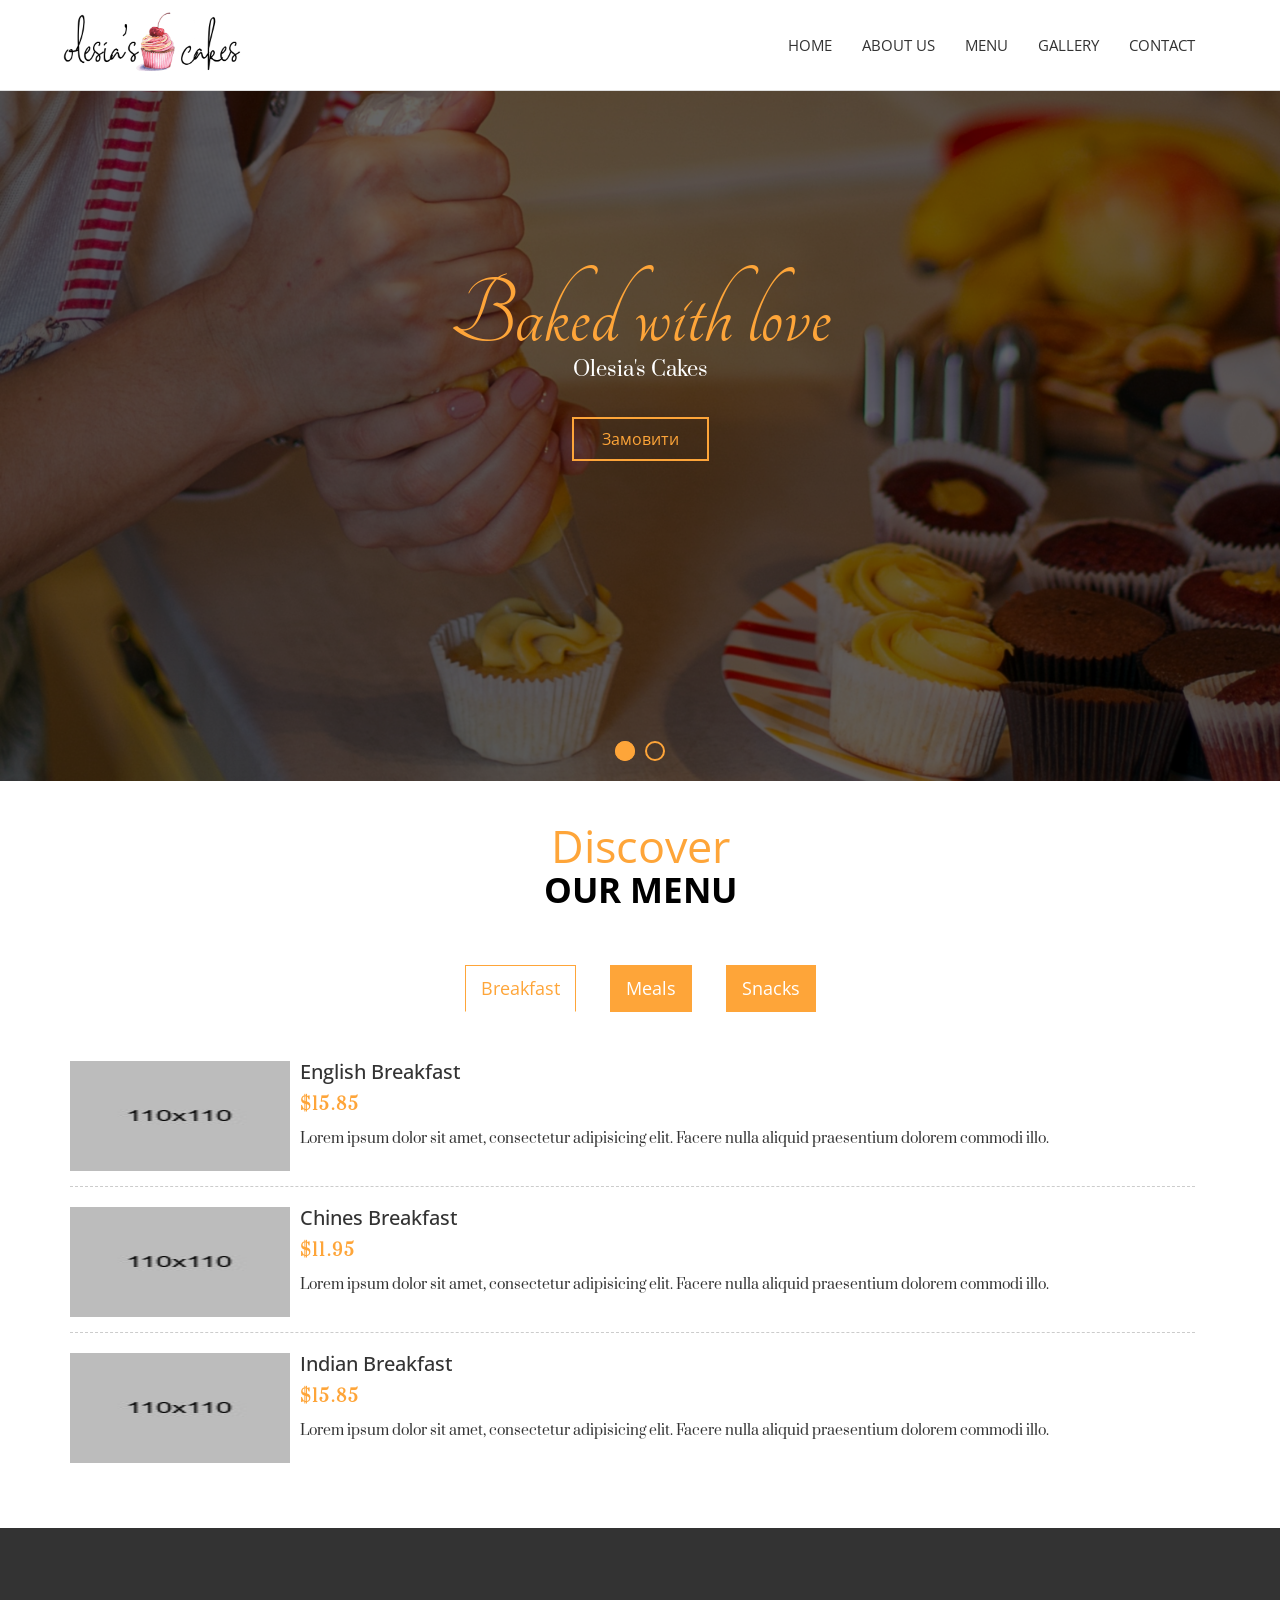
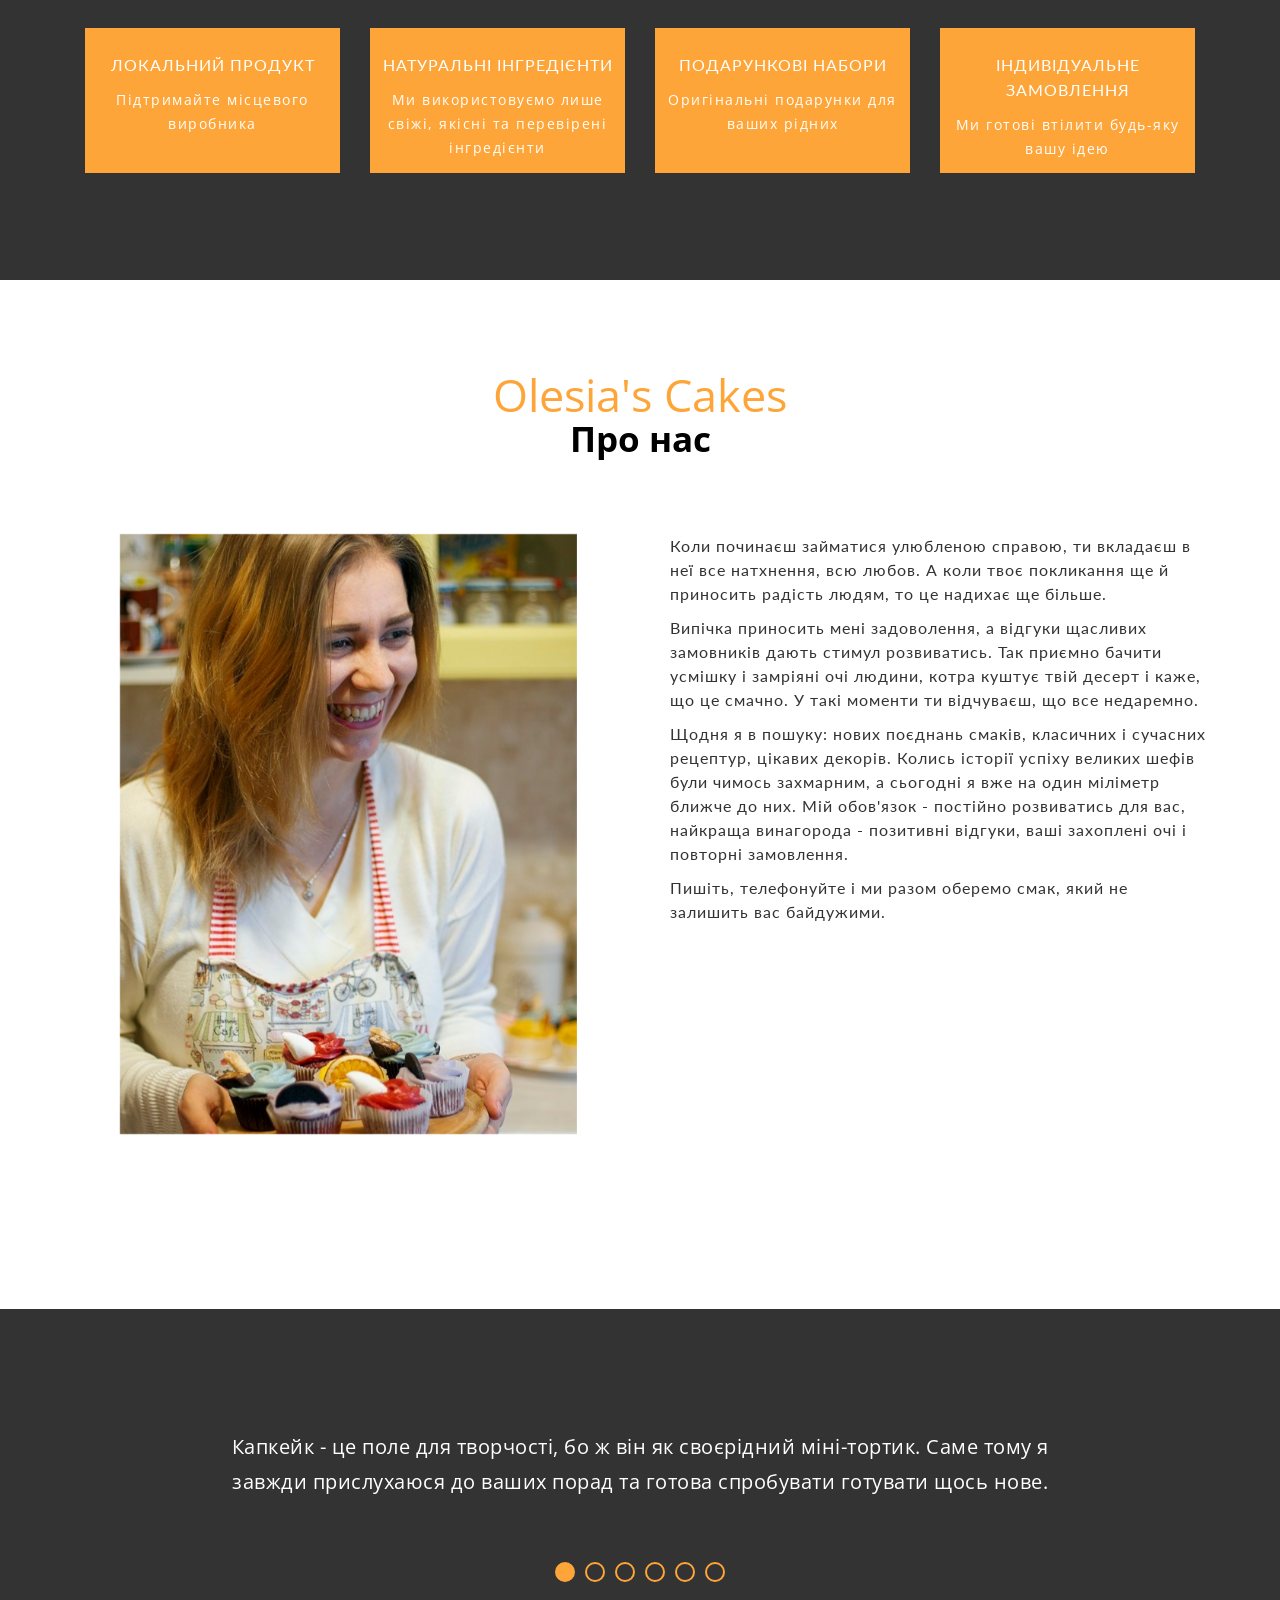
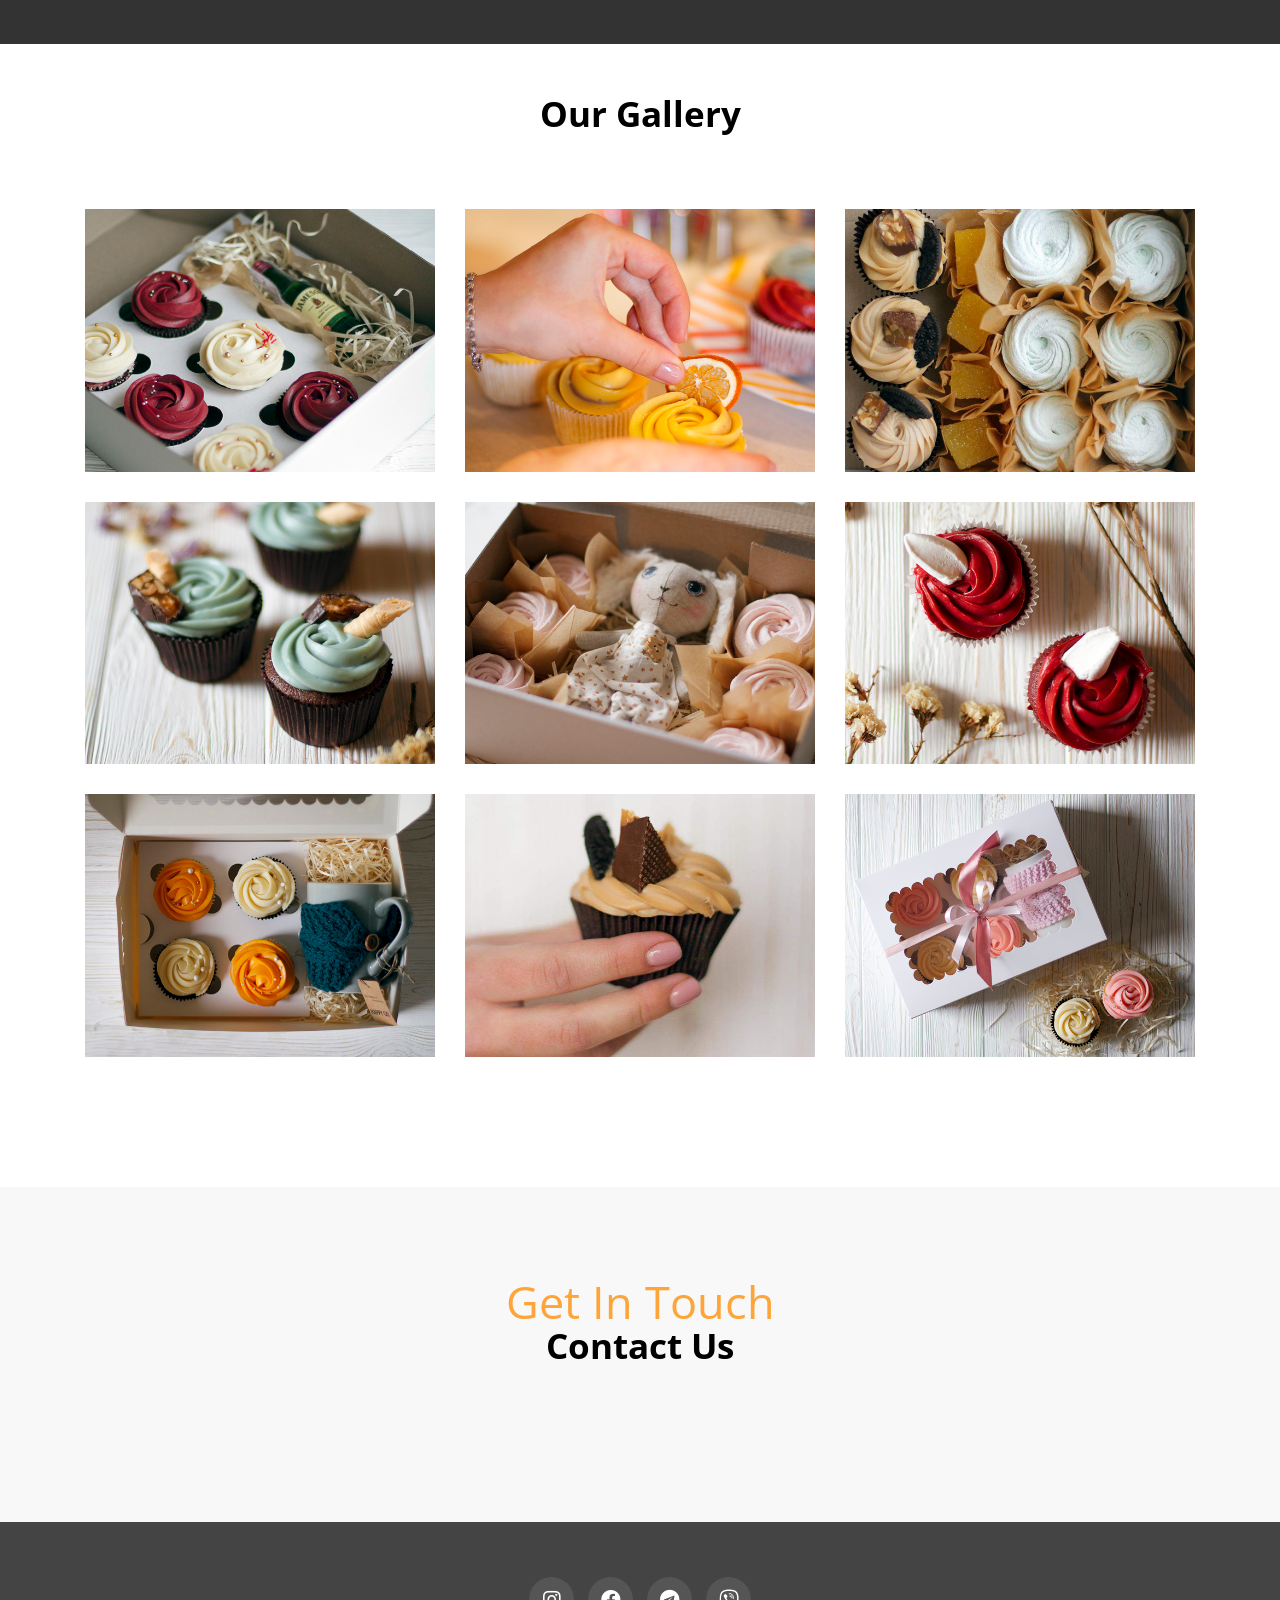
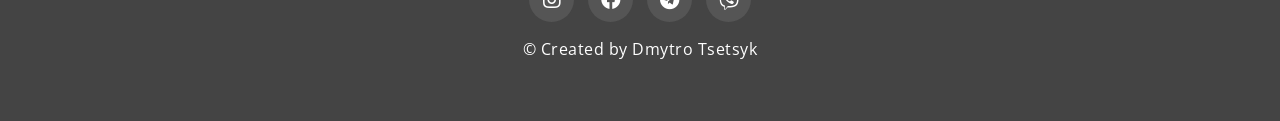
==== index.html @ 75a55e92 "Updated" ====
<!DOCTYPE html>
<html lang="en">
  <head>
    <meta charset="utf-8">
    <meta http-equiv="X-UA-Compatible" content="IE=edge">
    <meta name="viewport" content="width=device-width, initial-scale=1">    
    <title>Olesia's Cakes</title>

    <!-- Favicon -->
    <link rel="shortcut icon" href="assets/img/favicon.ico" type="image/x-icon">

    <link href="https://fonts.googleapis.com/css?family=Lobster" rel="stylesheet">
    <!-- Font awesome -->
    <link href="assets/css/font-awesome.css" rel="stylesheet">
    <!-- Bootstrap -->
    <link href="assets/css/bootstrap.css" rel="stylesheet">   
    <!-- Slick slider -->
    <link rel="stylesheet" type="text/css" href="assets/css/slick.css">    
    <!-- Date Picker -->
    <link rel="stylesheet" type="text/css" href="assets/css/bootstrap-datepicker.css">   
     <!-- Gallery Lightbox -->
    <link href="assets/css/magnific-popup.css" rel="stylesheet"> 
    <!-- Theme color -->
    <link id="switcher" href="assets/css/theme-color/orange-theme.css" rel="stylesheet">     

    <!-- Main style sheet -->
    <link href="style.css" rel="stylesheet">    

    <link rel="stylesheet" href="styles/animate.css">
   
    <!-- Google Fonts -->

    <!-- Prata for body  -->
    <link href='https://fonts.googleapis.com/css?family=Prata' rel='stylesheet' type='text/css'>
    <!-- Tangerine for small title -->
    <link href='https://fonts.googleapis.com/css?family=Tangerine' rel='stylesheet' type='text/css'>   
    <!-- Open Sans for title -->
    <link href='https://fonts.googleapis.com/css?family=Open+Sans' rel='stylesheet' type='text/css'>
    
    <link href="https://fonts.googleapis.com/css?family=Montserrat" rel="stylesheet">

    <link href="https://fonts.googleapis.com/css?family=Lato|Montserrat" rel="stylesheet">

    <link rel="stylesheet" href="https://use.fontawesome.com/releases/v5.5.0/css/all.css" integrity="sha384-B4dIYHKNBt8Bc12p+WXckhzcICo0wtJAoU8YZTY5qE0Id1GSseTk6S+L3BlXeVIU" crossorigin="anonymous">



    <!-- HTML5 shim and Respond.js for IE8 support of HTML5 elements and media queries -->
    <!-- WARNING: Respond.js doesn't work if you view the page via file:// -->
    <!--[if lt IE 9]>
      <script src="https://oss.maxcdn.com/html5shiv/3.7.2/html5shiv.min.js"></script>
      <script src="https://oss.maxcdn.com/respond/1.4.2/respond.min.js"></script>
    <![endif]-->

  </head>
  <body>

  <!--START SCROLL TOP BUTTON -->
    <a class="scrollToTop" href="#">
      <i class="fa fa-angle-up"></i>
    </a>
  <!-- END SCROLL TOP BUTTON -->

  <!-- Start header section -->
  <header id="mu-header">  
    <nav class="navbar navbar-default mu-main-navbar" role="navigation">  
      <div class="container">
        <div class="navbar-header">
          <!-- FOR MOBILE VIEW COLLAPSED BUTTON -->
          <button type="button" class="navbar-toggle collapsed" data-toggle="collapse" data-target="#navbar" aria-expanded="false" aria-controls="navbar">
            <span class="sr-only">Toggle navigation</span>
            <span class="icon-bar"></span>
            <span class="icon-bar"></span>
            <span class="icon-bar"></span>
          </button>

          <!-- LOGO -->       

           <!--  Text based logo  -->
          <a class="navbar-brand logo-block" href="index.html">
            <img class="main-site-logo" src="assets/img/logo2.png" alt="Logo img">
          </a> 

		      <!--  Image based logo  -->
          <!-- <a class="navbar-brand" href="index.html"><img src="assets/img/logo.png" alt="Logo img"></a>  -->
         

        </div>
        <div id="navbar" class="navbar-collapse collapse animation fast" data-av-animation="bounceInRight">
          <ul id="top-menu" class="nav navbar-nav navbar-right mu-main-nav">
            <li><a href="index.html">HOME</a></li>
            <li><a href="#mu-about-us">ABOUT US</a></li>                       
            <li><a href="#mu-restaurant-menu">MENU</a></li>                       
            <li><a href="#mu-gallery">GALLERY</a></li>
            <li><a href="#mu-contact">CONTACT</a></li> 
          </ul>                            
        </div><!--/.nav-collapse -->       
      </div>          
    </nav> 
  </header>
  <!-- End header section -->
 

  <!-- Start slider  -->
  <section id="mu-slider">
    <div class="mu-slider-area"> 

      <!-- Top slider -->
      <div class="mu-top-slider">

        <!-- Top slider single slide -->
        <div class="mu-top-slider-single">
          <img src="assets/img/slider/1.jpg" alt="img">
          <!-- Top slider content -->
          <div class="mu-top-slider-content">
            <span class="mu-slider-small-title">Baked with love</span>
            <p>Olesia's Cakes</p>           
            <a href="#mu-reservation" class="mu-readmore-btn mu-reservation-btn">Замовити</a>
          </div>
          <!-- / Top slider content -->
        </div>
        <!-- / Top slider single slide -->    

         <!-- Top slider single slide -->
        <div class="mu-top-slider-single">
          <img src="assets/img/slider/1.jpg" alt="img">
          <!-- Top slider content -->
          <div class="mu-top-slider-content">
            <span class="mu-slider-small-title slider-long-title eng-title">Ваші улюблені солодощі</span>
            <h2 class="mu-slider-title"></h2>
            <p>Olesia's Cakes</p>           
           <a href="#mu-reservation" class="mu-readmore-btn mu-reservation-btn">Замовити</a>
          </div>
          <!-- / Top slider content -->
        </div>
      </div>
    </div>
  </section>
  <!-- End slider  -->

 <!-- Start Restaurant Menu -->
 <section id="mu-restaurant-menu">
  <div class="container">
    <div class="row">
      <div class="col-md-12">
        <div class="mu-restaurant-menu-area">

          <div class="mu-title animation" data-av-animation="bounceInRight">
            <span class="mu-subtitle">Discover</span>
            <h2>OUR MENU</h2>
          </div>
          
          <div class="mu-restaurant-menu-content animation" data-av-animation="bounceInLeft">
            <ul class="nav nav-tabs mu-restaurant-menu">
              <li class="active"><a href="#breakfast" data-toggle="tab">Breakfast</a></li>
              <li><a href="#meals" data-toggle="tab">Meals</a></li>
              <li><a href="#snacks" data-toggle="tab">Snacks</a></li>
            </ul>

            <!-- Tab panes -->
            <div class="tab-content">
              <div class="tab-pane fade in active" id="breakfast">
                <div class="mu-tab-content-area">
                  <div class="row">

                    <div class="col-md-12 col-xs-12">
                      <div class="mu-tab-content-left">
                        <ul class="mu-menu-item-nav">
                          <li>
                            <div class="media">
                              <div class="media-left">
                                <a href="#">
                                  <img class="media-object" src="assets/img/menu/item-1.jpg" alt="img">
                                </a>
                              </div>
                              <div class="media-body">
                                <h4 class="media-heading"><a href="#">English Breakfast</a></h4>
                                <span class="mu-menu-price">$15.85</span>
                                <p>Lorem ipsum dolor sit amet, consectetur adipisicing elit. Facere nulla aliquid praesentium dolorem commodi illo.</p>
                              </div>
                            </div>
                          </li>
                           <li>
                            <div class="media">
                              <div class="media-left">
                                <a href="#">
                                  <img class="media-object" src="assets/img/menu/item-2.jpg" alt="img">
                                </a>
                              </div>
                              <div class="media-body">
                                <h4 class="media-heading"><a href="#">Chines Breakfast</a></h4>
                                <span class="mu-menu-price">$11.95</span>
                                <p>Lorem ipsum dolor sit amet, consectetur adipisicing elit. Facere nulla aliquid praesentium dolorem commodi illo.</p>
                              </div>
                            </div>
                          </li>
                           <li>
                            <div class="media">
                              <div class="media-left">
                                <a href="#">
                                  <img class="media-object" src="assets/img/menu/item-1.jpg" alt="img">
                                </a>
                              </div>
                              <div class="media-body">
                                <h4 class="media-heading"><a href="#">Indian Breakfast</a></h4>
                                <span class="mu-menu-price">$15.85</span>
                                <p>Lorem ipsum dolor sit amet, consectetur adipisicing elit. Facere nulla aliquid praesentium dolorem commodi illo.</p>
                              </div>
                            </div>
                          </li>
                        </ul>   
                      </div>
                    </div>
                 </div>
               </div>
              </div>

              <div class="tab-pane fade" id="meals">
                <div class="mu-tab-content-area">
                  <div class="row">

                    <div class="col-md-12 col-xs-12">
                      <div class="mu-tab-content-left">
                        <ul class="mu-menu-item-nav">
                          <li>
                            <div class="media">
                              <div class="media-left">
                                <a href="#">
                                  <img class="media-object" src="assets/img/menu/item-3.jpg" alt="img">
                                </a>
                              </div>
                              <div class="media-body">
                                <h4 class="media-heading"><a href="#">English Breakfast</a></h4>
                                <span class="mu-menu-price">$15.85</span>
                                <p>Lorem ipsum dolor sit amet, consectetur adipisicing elit. Facere nulla aliquid praesentium dolorem commodi illo.</p>
                              </div>
                            </div>
                          </li>
                           <li>
                            <div class="media">
                              <div class="media-left">
                                <a href="#">
                                  <img class="media-object" src="assets/img/menu/item-4.jpg" alt="img">
                                </a>
                              </div>
                              <div class="media-body">
                                <h4 class="media-heading"><a href="#">Chines Breakfast</a></h4>
                                <span class="mu-menu-price">$11.95</span>
                                <p>Lorem ipsum dolor sit amet, consectetur adipisicing elit. Facere nulla aliquid praesentium dolorem commodi illo.</p>
                              </div>
                            </div>
                          </li>
                           <li>
                            <div class="media">
                              <div class="media-left">
                                <a href="#">
                                  <img class="media-object" src="assets/img/menu/item-3.jpg" alt="img">
                                </a>
                              </div>
                              <div class="media-body">
                                <h4 class="media-heading"><a href="#">Indian Breakfast</a></h4>
                                <span class="mu-menu-price">$15.85</span>
                                <p>Lorem ipsum dolor sit amet, consectetur adipisicing elit. Facere nulla aliquid praesentium dolorem commodi illo.</p>
                              </div>
                            </div>
                          </li>
                        </ul>   
                      </div>
                    </div>
                 </div>
               </div>
              </div>

              <div class="tab-pane fade" id="snacks">
                <div class="mu-tab-content-area">
                  <div class="row">

                    <div class="col-md-12 col-xs-12">
                      <div class="mu-tab-content-left">
                        <ul class="mu-menu-item-nav">
                          <li>
                            <div class="media">
                              <div class="media-left">
                                <a href="#">
                                  <img class="media-object" src="assets/img/menu/item-5.jpg" alt="img">
                                </a>
                              </div>
                              <div class="media-body">
                                <h4 class="media-heading"><a href="#">English Breakfast</a></h4>
                                <span class="mu-menu-price">$15.85</span>
                                <p>Lorem ipsum dolor sit amet, consectetur adipisicing elit. Facere nulla aliquid praesentium dolorem commodi illo.</p>
                              </div>
                            </div>
                          </li>
                           <li>
                            <div class="media">
                              <div class="media-left">
                                <a href="#">
                                  <img class="media-object" src="assets/img/menu/item-6.jpg" alt="img">
                                </a>
                              </div>
                              <div class="media-body">
                                <h4 class="media-heading"><a href="#">Chines Breakfast</a></h4>
                                <span class="mu-menu-price">$11.95</span>
                                <p>Lorem ipsum dolor sit amet, consectetur adipisicing elit. Facere nulla aliquid praesentium dolorem commodi illo.</p>
                              </div>
                            </div>
                          </li>
                           <li>
                            <div class="media">
                              <div class="media-left">
                                <a href="#">
                                  <img class="media-object" src="assets/img/menu/item-5.jpg" alt="img">
                                </a>
                              </div>
                              <div class="media-body">
                                <h4 class="media-heading"><a href="#">Indian Breakfast</a></h4>
                                <span class="mu-menu-price">$15.85</span>
                                <p>Lorem ipsum dolor sit amet, consectetur adipisicing elit. Facere nulla aliquid praesentium dolorem commodi illo.</p>
                              </div>
                            </div>
                          </li>
                        </ul>   
                      </div>
                    </div>
                 </div>
               </div>
              </div>
                 </div>
               </div>
              </div>
            </div>
          </div>
        </div>
      </div>
    </div>
  </div>
</section>
<!-- End Restaurant Menu -->

  <section id="mu-counter">
    <div class="mu-counter-overlay">
      <div class="container">
        <div class="row">
          <div class="col-md-12">
            <div class="mu-counter-area animation fast " data-av-animation="bounceInUp">
              <ul class="mu-counter-nav">
                <li class="col-md-3 col-sm-3 col-xs-12">
                  <div class="mu-single-counter">
                    <span>Локальний продукт</span>
                    <p>Підтримайте місцевого виробника
                    </p>
                  </div>
                </li>

                <li class="col-md-3 col-sm-3 col-xs-12">
                  <div class="mu-single-counter">
                    <span>Натуральні інгредієнти</span>
                    <p>Ми використовуємо лише свіжі, якісні та перевірені інгредієнти
                    </p>
                  </div>
                </li>

                 <li class="col-md-3 col-sm-3 col-xs-12">
                  <div class="mu-single-counter">
                    <span>Подарункові набори</span>
                    <p>Оригінальні подарунки для ваших рідних
                    </p>
                  </div>
                </li>

                 <li class="col-md-3 col-sm-3 col-xs-12">
                  <div class="mu-single-counter">
                    <span>Індивідуальне замовлення</span>
                    <p>Ми готові втілити будь-яку вашу ідею</p>
                  </div>
                </li>

              </ul>

            </div>
          </div>
        </div>
      </div>
    </div>
  </section>

  <!-- Start About us -->
  <section id="mu-about-us">
    <div class="container">
      <div class="row">
        <div class="col-md-12">
          <div class="mu-about-us-area">

            <div class="mu-title animation fast" data-av-animation="bounceInDown">
              <span class="mu-subtitle">Olesia's Cakes</span>
              <h2>Про нас</h2>
            </div>

            <div class="row">
              <div class="col-md-6">
               <div class="mu-about-us-left animation fast" data-av-animation="bounceInUp">     
                <img src="assets/img/about-us.jpg" class="about-us-img" alt="img">           
                </div>
              </div>
              <div class="col-md-6">
                 <div class="mu-about-us-right about-me animation" data-av-animation="bounceInrRight">
                 <p>Коли починаєш займатися улюбленою справою, ти вкладаєш в неї все натхнення, всю любов. А коли твоє покликання ще й приносить радість людям, то це надихає ще більше.  
                  </p>  
                  <p>
                      Випічка приносить мені задоволення, а відгуки щасливих замовників дають стимул розвиватись. Так приємно бачити усмішку і замріяні очі людини, котра куштує твій десерт і каже, що це смачно. У такі моменти ти відчуваєш, що все недаремно.  
                    </p>   
                  <p>Щодня я в пошуку: нових поєднань смаків, класичних і сучасних рецептур, цікавих декорів. Колись історії успіху великих шефів були чимось захмарним, а сьогодні я вже на один міліметр ближче до них. 
                      Мій обов'язок - постійно розвиватись для вас, найкраща винагорода - позитивні відгуки, ваші захоплені очі і повторні замовлення. 
                  </p>   
                  <p>
                      Пишіть, телефонуйте і ми разом оберемо смак, який не залишить вас байдужими. 
                    </p>                          
                </div>
              </div>
            </div>
          </div>
        </div>
      </div>
    </div>
  </section>
  <!-- End About us -->

  <!-- Start Counter Section -->

  <!-- End Counter Section --> 

 

  <section id="mu-client-testimonial">
    <div class="mu-overlay">
      <div class="container animation" data-av-animation="bounceInRight">
        <div class="row">
          <div class="col-md-12">
            <div class="mu-client-testimonial-area">

              <div class="mu-title">
              </div>

              <!-- testimonial content -->
              <div class="mu-testimonial-content">
                <!-- testimonial slider -->
                <ul class="mu-testimonial-slider">
                  <li>
                    <div class="mu-testimonial-single">                   
                      <div class="mu-testimonial-info">
                        <p>Капкейк - це поле для творчості, бо ж він як своєрідний міні-тортик. Саме тому я завжди прислухаюся до ваших порад та готова спробувати готувати щось нове. </p>
                      </div>
                    </div>
                  </li>
                   <li>
                    <div class="mu-testimonial-single">                   
                      <div class="mu-testimonial-info">
                        <p>Тісто - це основа. Ванільне, шоколадне, з кислинкою, морквяне або ж те, яке запропонуєте ви. Варіацій смаку, текстури, аромату тут безліч.
                        </p>
                      </div>
                    </div>
                  </li>
                   <li>
                    <div class="mu-testimonial-single">                   
                      <div class="mu-testimonial-info">
                        <p>Не розумієтеся на ганашах, курдах чи просто не можете обрати свій смак серед кондитерського різноманіття? Ніколи не втомлюся розповідати про нотки кожного смаку, щоб дібрати саме те, що ви хочете. 
                        </p>
                      </div>
                    </div>
                  </li>
                  <li>
                    <div class="mu-testimonial-single">                   
                      <div class="mu-testimonial-info">
                        <p>Ідеальним завершенням кексу я обрала вершковий крем, який можна доповнити цитрусовим, шоколадним, ягідним смаками. Вибір за вами, а я завжди готова дати пораду. </p>
                      </div>
                    </div>
                  </li>
                  <li>
                    <div class="mu-testimonial-single">                   
                      <div class="mu-testimonial-info">
                        <p>Зефір - мої найулюбленіші солодощі ще з дитинства. Коли ж спробувала домашній, то моя любов прокинулась по-новому=) </p>
                      </div>
                    </div>
                  </li>
                  <li>
                      <div class="mu-testimonial-single">                   
                        <div class="mu-testimonial-info">
                          <p>Повітряна ніжність і яскравий фруктовий чи ягідний смак - результат моїх довгих змагань з рецептурою та кулінарними техніками. Але варто було трішки відшліфувати свої вміння - і твій зефірний світ перевертається з ніг на голову.  
                            </p>
                        </div>
                      </div>
                    </li>
                </ul>
              </div>
            </div>
          </div>
        </div>
      </div>
    </div>
  </section>

  <!-- Start Gallery -->
  <section id="mu-gallery">
    <div class="container">
      <div class="row">
        <div class="col-md-12">
          <div class="mu-gallery-area">

            <div class="mu-title animation fast" data-av-animation="bounceInDown" >
               <!-- <span class="mu-subtitle">Discover</span>-->
              <h2>Our Gallery</h2>
            </div>

            <div class="mu-gallery-content animation fast" data-av-animation="bounceInUp">
            
              <!-- Start gallery image -->
              <div class="mu-gallery-body">
                <!-- start single gallery image -->
                <div class="mu-single-gallery col-md-4">
                    <div class="mu-single-gallery-item">
	                    <figure class="mu-single-gallery-img">
	                      <a class="mu-imglink" href="assets/img/gallery/1.jpg">
                          <img alt="img" src="assets/img/gallery/1.jpg">
                           <div class="mu-single-gallery-info">
                              <img class="mu-view-btn" src="assets/img/plus.png" alt="plus icon img">
                          </div> 
                        </a>
	                    </figure>            
                  	</div>
                </div>
                <!-- End single gallery image -->

                <!-- start single gallery image -->
                <div class="mu-single-gallery col-md-4">
                  	 <div class="mu-single-gallery-item">
                        <figure class="mu-single-gallery-img">
                          <a class="mu-imglink" href="assets/img/gallery/2.jpg">
                            <img alt="img" src="assets/img/gallery/2.jpg">
                             <div class="mu-single-gallery-info">
                                <img class="mu-view-btn" src="assets/img/plus.png" alt="plus icon img">
                            </div> 
                          </a>
                        </figure>            
                    </div>
                </div>               
                <!-- End single gallery image -->

                <!-- start single gallery image -->
                <div class="mu-single-gallery col-md-4">                  
                  	 <div class="mu-single-gallery-item">
                      <figure class="mu-single-gallery-img">
                        <a class="mu-imglink" href="assets/img/gallery/3.jpg">
                          <img alt="img" src="assets/img/gallery/3.jpg">
                           <div class="mu-single-gallery-info">
                              <img class="mu-view-btn" src="assets/img/plus.png" alt="plus icon img">
                          </div> 
                        </a>
                      </figure>            
                    </div>
                </div>               
                <!-- End single gallery image -->

                <!-- start single gallery image -->
                <div class="mu-single-gallery col-md-4">                  
                  	<div class="mu-single-gallery-item">
                      <figure class="mu-single-gallery-img">
                        <a class="mu-imglink" href="assets/img/gallery/4.jpg">
                          <img alt="img" src="assets/img/gallery/4.jpg">
                           <div class="mu-single-gallery-info">
                              <img class="mu-view-btn" src="assets/img/plus.png" alt="plus icon img">
                          </div> 
                        </a>
                      </figure>            
                    </div>
                </div>
                <!-- End single gallery image -->

                <!-- start single gallery image -->
                <div class="mu-single-gallery col-md-4">                  
                  	<div class="mu-single-gallery-item">
                      <figure class="mu-single-gallery-img">
                        <a class="mu-imglink" href="assets/img/gallery/5.jpg">
                          <img alt="img" src="assets/img/gallery/5.jpg">
                           <div class="mu-single-gallery-info">
                              <img class="mu-view-btn" src="assets/img/plus.png" alt="plus icon img">
                          </div> 
                        </a>
                      </figure>            
                    </div>
                </div>               
                <!-- End single gallery image -->  

                <!-- start single gallery image -->
                <div class="mu-single-gallery col-md-4">                  
                   <div class="mu-single-gallery-item">
                      <figure class="mu-single-gallery-img">
                        <a class="mu-imglink" href="assets/img/gallery/6.jpg">
                          <img alt="img" src="assets/img/gallery/6.jpg">
                           <div class="mu-single-gallery-info">
                              <img class="mu-view-btn" src="assets/img/plus.png" alt="plus icon img">
                          </div> 
                        </a>
                      </figure>            
                    </div>
                </div>
                <!-- End single gallery image -->

                <!-- start single gallery image -->
                <div class="mu-single-gallery col-md-4">                  
                  	<div class="mu-single-gallery-item">
                      <figure class="mu-single-gallery-img">
                        <a class="mu-imglink" href="assets/img/gallery/7.jpg">
                          <img alt="img" src="assets/img/gallery/7.jpg">
                           <div class="mu-single-gallery-info">
                              <img class="mu-view-btn" src="assets/img/plus.png" alt="plus icon img">
                          </div> 
                        </a>
                      </figure>            
                    </div>
                </div>               
                <!-- End single gallery image -->

                <!-- start single gallery image -->
                <div class="mu-single-gallery col-md-4">                  
                  	<div class="mu-single-gallery-item">
                      <figure class="mu-single-gallery-img">
                        <a class="mu-imglink" href="assets/img/gallery/8.jpg">
                          <img alt="img" src="assets/img/gallery/8.jpg">
                           <div class="mu-single-gallery-info">
                              <img class="mu-view-btn" src="assets/img/plus.png" alt="plus icon img">
                          </div> 
                        </a>
                      </figure>            
                    </div>
                </div>               
                <!-- End single gallery image -->

                <!-- start single gallery image -->
                <div class="mu-single-gallery col-md-4">                  
                  	<div class="mu-single-gallery-item">
                      <figure class="mu-single-gallery-img">
                        <a class="mu-imglink" href="assets/img/gallery/9.jpg">
                          <img alt="img" src="assets/img/gallery/9.jpg">
                           <div class="mu-single-gallery-info">
                              <img class="mu-view-btn" src="assets/img/plus.png" alt="plus icon img">
                          </div> 
                        </a>
                      </figure>            
                    </div>
                </div>
                <!-- End single gallery image -->  

              </div>
            </div>
          </div>
        </div>
      </div>
    </div>
  </section>
  <!-- End Gallery -->

  <!-- Start Contact section -->
  <section id="mu-contact">
    <div class="container">
      <div class="row">
        <div class="col-md-12">
          <div class="mu-contact-area">

            <div class="mu-title">
              <span class="mu-subtitle">Get In Touch</span>
              <h2>Contact Us</h2>
            </div>
            <div class="mu-contact-content">
              <div class="row">
                <div class="col-md-12 google-form-posotion">
                    <!--<iframe src="https://docs.google.com/forms/d/e/1FAIpQLScABPguigMB5M0cMMc1dshwMNFMUHDfj2UheD6kxQrpqVY7wA/viewform?embedded=true" width="640" height="470" frameborder="0" marginheight="0" marginwidth="0">Завантаження...</iframe> -->
              </div>
            </div>
          </div>
        </div>
      </div>
    </div>
  </section>
  <!-- End Contact section -->

  <!-- Start Map section -->
  <!-- <section id="mu-map">
    <iframe src="" width="100%" height="100%" frameborder="0"allowfullscreen></iframe>
  </section> 
  <!-- End Map section -->

  <!-- Start Footer -->
  <footer id="mu-footer">
    <div class="container">
      <div class="row">
        <div class="col-md-12">
        <div class="mu-footer-area">
           <div class="mu-footer-social">
            <a href="https://www.instagram.com/olesias_cakes/" target="_blank"><span class="fab fa-instagram"></span></a>
            <a href="#" target="_blank"><span class="fab fa-facebook"></span></a>
            <a href="tg://resolve?domain=" target="_blank"><span class="fab fa-telegram"></span></a>
            <a href="viber://chat?number=" target="_blank"><span class="fab fa-viber"></span></a>
          </div>
          <div class="mu-footer-copyright">
            <p>&copy; Created by <a rel="nofollow" target="_blank" href="https://www.instagram.com/dmytro_tsetsyk/">Dmytro Tsetsyk</a></p>
          </div>         
        </div>
      </div>
      </div>
    </div>
  </footer>
  <!-- End Footer -->
  
  <!-- jQuery library -->
  <script src="assets/js/jquery.min.js"></script>  
  <!-- Include all compiled plugins (below), or include individual files as needed -->
  <script src="assets/js/bootstrap.js"></script>   
  <!-- Slick slider -->
  <script type="text/javascript" src="assets/js/slick.js"></script>
  <!-- Counter -->
  <script type="text/javascript" src="assets/js/simple-animated-counter.js"></script>
  <!-- Gallery Lightbox -->
  <script type="text/javascript" src="assets/js/jquery.magnific-popup.min.js"></script>
  <!-- Date Picker -->
  <script type="text/javascript" src="assets/js/bootstrap-datepicker.js"></script> 
  <!-- Ajax contact form  -->
  <script type="text/javascript" src="assets/js/app.js"></script>
 
  <!-- Custom js -->
  <script src="assets/js/custom.js"></script> 
  <script type="text/javascript" src="plugins/jquery-aniview/dist/jquery.aniview.js"></script>
  <script type="text/javascript" src="scripts/main.js"></script>
  </body>
</html>
---- assets/css/theme-color/orange-theme.css ----
/*=======================================
Template Design By MarkUps.
Author URI : http://www.markups.io/
========================================*/
.scrollToTop {
  background-color: #fea539;
  border: 2px solid #fea539;
}

.mu-readmore-btn,
.mu-browsmore-btn,
.mu-main-navbar .mu-main-nav li a:hover, 
.mu-main-navbar .mu-main-nav li a:focus,
.navbar-default .navbar-nav > .active > a, 
.navbar-default .navbar-nav > .active > a:hover, 
.navbar-default .navbar-nav > .active > a:focus,
.mu-top-slider .mu-top-slider-single .mu-top-slider-content .mu-slider-small-title,
.mu-about-us-right ul li:before,
.mu-title .mu-subtitle,
.mu-menu-item-nav li .media .media-body .media-heading a:hover, 
.mu-menu-item-nav li .media .media-body .media-heading a:focus,
.mu-menu-item-nav li .media .media-body .mu-menu-price,
.mu-chef-nav .slick-list li .mu-single-chef .mu-single-chef-info h4,
.mu-footer-copyright p a:hover, 
.mu-footer-copyright p a:focus,
.navbar-default .navbar-nav .open .dropdown-menu > li > a:hover, 
.navbar-default .navbar-nav .open .dropdown-menu > li > a:focus,
.mu-main-navbar .navbar-header .navbar-brand span.colored {
  color: #fea539;
}

.mu-readmore-btn::after,
.mu-testimonial-slider .slick-dots li,
.mu-chef-nav .slick-dots li,
.mu-top-slider .slick-dots li button,
.mu-opening-hour {
  border: 2px solid #fea539;
}

.mu-readmore-btn:hover, 
.mu-readmore-btn:focus,
.mu-restaurant-menu li a,
.mu-testimonial-slider .slick-dots .slick-active,
.mu-chef-nav .slick-list li .mu-single-chef .mu-single-chef-social a:hover, 
.mu-chef-nav .slick-list li .mu-single-chef .mu-single-chef-social a:focus,
.mu-footer-social a:hover, 
.mu-footer-social a:hover,
.navbar-default .navbar-toggle .icon-bar,
.mu-chef-nav .slick-dots .slick-active,
.datepicker .datepicker-switch:hover, 
.datepicker .prev:hover, 
.datepicker .next:hover, 
.datepicker tfoot tr th:hover,
.datepicker table tr td.day:hover,
.mu-counter-nav li .mu-single-counter,
.mu-top-slider .slick-dots li.slick-active button::before  {
  background-color: #fea539;
}

.mu-readmore-btn:hover::after, 
.mu-readmore-btn:focus::after,
.mu-reservation-form input[type="text"]:focus,
.mu-reservation-form input[type="email"]:focus,
.mu-reservation-form select:focus,
.mu-reservation-form textarea:focus,
.mu-contact-form input[type="text"]:focus,
.mu-contact-form input[type="email"]:focus,
.mu-contact-form textarea:focus {
  border-color: #fea539;
}

.mu-browsmore-btn:hover, 
.mu-browsmore-btn:focus,
.mu-top-slider .slick-prev:hover, 
.mu-top-slider .slick-prev:focus,
.mu-top-slider .slick-next:hover,
.mu-top-slider .slick-next:focus,
.mu-send-btn:hover, 
.mu-send-btn:focus {
  background-color: #fea539;
  border-color: #fea539;
}


.mu-restaurant-menu li a:hover, 
.mu-restaurant-menu li a:focus, 
.mu-restaurant-menu li.active a,
.mu-restaurant-menu li.active a:hover,
.mu-restaurant-menu li.active a:focus {
  color: #fea539;
  border-color: #fea539 #fea539 transparent;
}


#mu-reservation .mu-reservation-area .mu-reservation-content h3,
.mu-contact-right .mu-contact-widget h3,
.mu-opening-hour h2 {
  border-bottom: 2px solid #fea539;
}


.mu-chef-nav .slick-list li .mu-single-chef .mu-single-chef-social a {
  border: 1px solid #fea539;
  color: #fea539;
}



/*=======================================
Template Design By MarkUps.
Author URI : http://www.markups.io/
========================================*/
---- style.css ----
/*
  Template Name: OsteriaX
  Author : MarkUps
  Author URI: http://www.markups.io/
  Version: 1.0
  Tags: light, white, restaurant, multi page, landing page, custom-colors, Bootstrap, responsive, html5, css3, Sass, template, web template

*/

/* Table of Content
==================================================
#BASIC TYPOGRAPHY
#HEADER SECTION
#NAVBAR SECTION
#SLIDER SECTION
#ABOUT US SECTION
#COUNTER SECTION
#MENU ITEM SECTION
#RESERVATION SECTION
#GALLERY SECTION
#TESTIMONIAL SECTION
#CHEF SECTION
#CONTACT SECTION
#MAP SECTION
#FOOTER SECTION
#RESPONSIVE DESIGN
*/

body {
  background-color: #ffffff;
  font-family: "Prata", serif;
  color: #333333;
  font-size: 15px;
  overflow-x: hidden;
  line-height: 24px;
}

.no-padding {
  padding: 0;
}


ul {
  padding: 0;
  margin: 0;
  list-style: none;
}

a {
  text-decoration: none;
  color: #333333;
}

a:hover,
a:focus {
  outline: none;
  text-decoration: none;
}

h1, 
h2, 
h3, 
h4, 
h5, 
h6 {
  font-family: "Open Sans", sans-serif;
}

h2 {
  font-size: 30px;
  font-weight: 700;
  line-height: 40px;
  margin: 0;
}

img {
  border: none;
  max-width: 100%;
}

.mu-readmore-btn {
   /*background-color: #fff; */
  font-family: "Open Sans", sans-serif;
  display: inline-block;
  font-size: 16px;
  padding: 15px 35px;
  position: relative;
  -webkit-transition: all 0.5s;
  -moz-transition: all 0.5s;
  -ms-transition: all 0.5s;
  -o-transition: all 0.5s;
  transition: all 0.5s;
}

.mu-readmore-btn::after {
  bottom: 5px;
  content: "";
  left: 5px;
  position: absolute;
  right: 5px;
  top: 5px;
  -webkit-transition: all 0.2s;
  -moz-transition: all 0.2s;
  -ms-transition: all 0.2s;
  -o-transition: all 0.2s;
  transition: all 0.2s;
}

.mu-readmore-btn:hover, 
.mu-readmore-btn:focus {
  color: #fff;
}

.mu-readmore-btn:hover::after, 
.mu-readmore-btn:focus::after {
  bottom: 0px;
  content: "";
  left: 0px;
  right: 0px;
  top: 0px;
}

.mu-browsmore-btn {
  background-color: #fff;
  border: 1px solid #ccc;
  display: inline-block;
  font-size: 16px;
  line-height: 18px;
  letter-spacing: 0.5px;
  padding: 12px 25px;
  -webkit-transition: all 0.5s;
  -moz-transition: all 0.5s;
  -ms-transition: all 0.5s;
  -o-transition: all 0.5s;
  transition: all 0.5s;
}

.mu-browsmore-btn:hover, 
.mu-browsmore-btn:focus {
  color: #fff;
}

.mu-send-btn {
  background-color: transparent;
  border: 1px solid #ccc;
  display: inline-block;
  font-size: 16px;
  padding: 10px 18px;
  -webkit-transition: all 0.5s;
  -moz-transition: all 0.5s;
  -ms-transition: all 0.5s;
  -o-transition: all 0.5s;
  transition: all 0.5s;
}

.mu-send-btn:hover, 
.mu-send-btn:focus {
  color: #fff;
}


/*==================
 HEADER SECTION
====================*/

#mu-header {
  background-color: #fff;
  border-bottom: 1px solid #ddd;
  position: fixed;
  left: 0;
  top: 0;
  right: 0;
  width: 100%;
  z-index: 999;
}


/*==================
 NAVBAR SECTION
====================*/
.mu-main-navbar {
  background-color: transparent;
  border: none;
  padding: 20px 0;
  border-radius: 0;
  margin-bottom: 0;
  -webkit-transition: all 0.5s;
  -moz-transition: all 0.5s;
  -ms-transition: all 0.5s;
  -o-transition: all 0.5s;
  transition: all 0.5s;
}

.mu-main-navbar .mu-main-nav {
  font-family: "Open Sans", sans-serif;
}

.mu-main-navbar .mu-main-nav li a {
  color: #333;
  -webkit-transition: all 0.5s;
  -moz-transition: all 0.5s;
  -ms-transition: all 0.5s;
  -o-transition: all 0.5s;
  transition: all 0.5s;
}

.mu-main-navbar .mu-main-nav .dropdown-menu {
  background-color: #fff;
  border-radius: 0;
}

.mu-main-navbar .mu-main-nav .dropdown-menu li a {
  padding: 10px 20px;
}

.mu-main-navbar .navbar-header .navbar-brand {
  color: #333;
  display: inline-block;
  font-weight: 700;
  font-size: 35px;  
  padding: 0;
  margin-top: 16px;
  height: 34px;
  width: 200px;
  -webkit-transition: all 0.5s;
  -moz-transition: all 0.5s;
  -ms-transition: all 0.5s;
  -o-transition: all 0.5s;
  transition: all 0.5s;
}

.mu-main-navbar .navbar-header .navbar-brand.logo-block {
  font-size: 32px;
  margin-top: 5px;
}

.mu-main-navbar .navbar-header .navbar-brand img {
  margin-top: -10px;
}


.mu-main-navbar .navbar-header .navbar-brand-small {
  height: 20px;
  margin-top: 16px;
  width: 105px;
}

.mu-main-navbar .navbar-header .navbar-brand-small span {
  margin-top: -4px;
}

.navbar-default .navbar-nav > .active > a, 
.navbar-default .navbar-nav > .active > a:hover, 
.navbar-default .navbar-nav > .active > a:focus {
  background-color: transparent;
}


/*scrol to top*/

.scrollToTop {
  bottom: 60px;
  color: #fff;
  display: none;
  font-size: 30px;
  line-height: 50px;
  position: fixed;
  right: 20px;
  text-align: center;
  text-decoration: none;
  width: 55px;
  z-index: 999;
  -webkit-transition: all 0.5s ease 0s;
  -moz-transition: all 0.5s ease 0s;
  -ms-transition: all 0.5s ease 0s;
  -o-transition: all 0.5s ease 0s;
  transition: all 0.5s ease 0s;
  height: 55px;
  border-radius: 50%;
}


.scrollToTop:hover,
.scrollToTop:focus {
  color: #fff;
}

/*==================
	SLIDER SECTION
====================*/

#mu-slider {
  display: inline;
  float: left;
  margin-top: 90px;
  width: 100%;
  position: relative;
}

.mu-slider-area {
  display: inline;
  float: left;
  width: 100%;
}

.mu-top-slider {
  display: inline;
  float: left;
  width: 100%;
}

.mu-top-slider-single {
  display: inline;
  float: left;
  position: relative;
  width: 100%;
}

.mu-top-slider .mu-top-slider-single:after {
  background-color: rgba(0, 0, 0, 0.6);
  bottom: 0;
  content: "";
  left: 0;
  position: absolute;
  right: 0;
  top: 0;
  z-index: 9;
}

.mu-top-slider .mu-top-slider-single img {
  width: 100%;
  max-height: 850px;
}

.mu-top-slider .mu-top-slider-single .mu-top-slider-content {
  position: absolute;
  left: 15%;
  top: 30%;
  right: 15%;
  text-align: center;
  z-index: 99;
}

.mu-top-slider .mu-top-slider-single .mu-top-slider-content .mu-slider-small-title {
  font-family: "Tangerine", cursive;
  font-size: 100px;
  font-weight: 400;
  line-height: 40px;
}

.mu-top-slider .mu-top-slider-single .mu-top-slider-content .mu-slider-title {
  color: #fff;
  font-size: 70px;
  line-height: 90px;
}

.mu-top-slider .mu-top-slider-single .mu-top-slider-content p {
  color: #fff;
  font-size: 20px;
  margin-bottom: 30px;
  margin-top: 10px;
  padding: 0 30px;
}

.mu-top-slider .slick-prev::before {
  content: "\f177";
  font-family: fontAwesome;
}

.mu-top-slider .slick-next::before {
  content: "\f178";
  font-family: fontAwesome;
}

.mu-top-slider .slick-prev,
.mu-top-slider .slick-next {
  background-color: transparent;
  border: 2px solid #888;
  height: 60px;
  top: 50%;
  width: 70px;
  -webkit-transition: all 0.5s;
  -moz-transition: all 0.5s;
  -ms-transition: all 0.5s;
  -o-transition: all 0.5s;
  transition: all 0.5s;
}

.mu-top-slider .slick-prev::before,
.mu-top-slider .slick-next::before {
  color: #888;
}

.mu-top-slider .slick-prev:hover, 
.mu-top-slider .slick-prev:focus,
.mu-top-slider .slick-next:hover,
.mu-top-slider .slick-next:focus {
  color: #fff;
}

.mu-top-slider .slick-prev:hover::before, 
.mu-top-slider .slick-prev:focus::before,
.mu-top-slider .slick-next:hover::before,
.mu-top-slider .slick-next:focus::before {
  color: #fff;
}

.mu-top-slider .slick-prev {
  left: 20px;
}

.mu-top-slider .slick-next {
  right: 20px;
}

.mu-top-slider .slick-dots {
  bottom: 20px;
}

.mu-top-slider .slick-dots li button {
  border-radius: 50%;
}

.mu-top-slider .slick-dots li button::before {
  color: transparent;
  background: transparent;
  border-radius: 50%;
  -webkit-transition: all 0.5s;
  -o-transition: all 0.5s;
  transition: all 0.5s;
}

.mu-top-slider .slick-dots li.slick-active button::before {
  color: transparent;
  border-radius: 50%;
  opacity: 1;
}


/*==================
	ABOUT US SECTION
====================*/

#mu-about-us {
  display: inline;
  float: left;
  width: 100%;
  padding: 100px 0;
}

.mu-about-us-area {
  display: inline;
  float: left;
  width: 100%;
}

.mu-about-us-right {
  display: inline;
  float: left;
  margin-top: 20px;
  padding-top: 30px;
  padding-left: 15px;
  width: 100%;
}

.mu-about-us-right ul {
  margin-bottom: 20px;
  padding-left: 25px;
}

.mu-about-us-right ul li {
  line-height: 24px;
  margin-bottom: 10px;
}

.mu-about-us-right ul li:before {
  content: "\f0da";
  font-family: fontAwesome;
  margin-right: 10px;
}

.mu-about-us-left {
  display: inline;
  float: left;
  margin-top: 20px;
  padding-top: 30px;
  padding-right: 15px;
  width: 100%;
}

.mu-title {
  display: inline;
  float: left;
  width: 100%;
  margin-bottom: 20px;
  text-align: center;
}

.mu-title .mu-subtitle {
  font-size: 45px;
  /*font-family: "Tangerine", cursive; */
  line-height: 30px;
  font-family: "Open Sans", sans-serif;
}

.mu-title h2 {
  color: #000;
  font-size: 35px;
  margin-bottom: 5px;
}


/*==================
 COUNTER SECTION
====================*/

#mu-counter {
  background-attachment: fixed;
  background-image: url("assets/img/counter-bg.jpg");
  background-size: cover;
  display: inline;
  float: left;
  width: 100%;
}

.mu-counter-overlay {
  background-color: rgba(0, 0, 0, 0.8);
  display: inline;
  padding: 100px 0;
  float: left;
  width: 100%;
}

.mu-counter-area {
  display: inline;
  float: left;
  width: 100%;
}

.mu-counter-nav {
  display: inline-block;
  width: 100%;
}

.mu-counter-nav li {
  display: inline-block;
}

.mu-counter-nav li:last-child {
  border-right: none;
}

.mu-counter-nav li .mu-single-counter {
  color: #fff;
  display: inline;
  float: left;
  padding: 25px 0;
  text-align: center;
  width: 100%;
  height: 145px
}

.mu-counter-nav li .mu-single-counter span {
  font-size: 16px;
  letter-spacing: 1px;
  text-transform: uppercase;
  font-family: 'Lato', sans-serif;
}

.mu-counter-nav li .mu-single-counter h3 {
  font-size: 50px;
  font-weight: bold;
  line-height: 40px;
  margin-bottom: 15px;
  margin-top: 10px;
}

.mu-counter-nav li .mu-single-counter h3 span {
  font-family: "Open Sans", sans-serif;
  font-size: 35px;
  font-weight: bold;
  line-height: 40px;
}

.mu-counter-nav li .mu-single-counter h3 sup {
  font-weight: normal;
  display: inline-block;
  font-size: 35px;
}

.mu-counter-nav li .mu-single-counter p {
  font-size: 14px;
  letter-spacing: 1.5px;
  margin-bottom: 0;
  padding-top: 10px;
}

/*==================
 MENU ITEM SECTION
====================*/

#mu-restaurant-menu {
  display: inline;
  float: left;
  width: 100%;
  padding: 100px 0;
  padding-bottom: 0;
  padding-top: 50px;
}

.mu-restaurant-menu-area {
  display: inline;
  float: left;
  width: 100%;
}

.mu-restaurant-menu-content {
  display: inline;
  float: left;
  margin-top: 30px;
  width: 100%;
}

.mu-restaurant-menu {
  display: inline-block;
  width: 100%;
  text-align: center;
  border: none;
}

.mu-restaurant-menu li {
  display: inline-block;
  float: none;
}

.mu-restaurant-menu li a {
  font-family: "Open Sans", sans-serif;
  font-size: 18px;
  border-radius: 0;
  color: #fff;
  font-size: 18px;
  margin: 0 15px;
  -webkit-transition: all 0.5s;
  -moz-transition: all 0.5s;
  -ms-transition: all 0.5s;
  -o-transition: all 0.5s;
  transition: all 0.5s;
}

.mu-restaurant-menu li a:hover,
.mu-restaurant-menu .active a,
.mu-restaurant-menu .active a:hover,
.mu-restaurant-menu .active a:focus {
  background-color: #FFF;
}

.mu-tab-content-area {
  display: inline;
  float: left;
  width: 100%;
  padding: 50px 0;
}

.mu-tab-content-left {
  display: inline;
  float: left;
  padding-right: 15px;
  width: 100%;
}

.mu-tab-content-right {
  display: inline;
  float: left;
  padding-left: 15px;
  width: 100%;
}

.mu-menu-item-nav li {
  border-bottom: 1px dashed #ccc;
  display: inline;
  float: left;
  margin-bottom: 20px;
  padding-bottom: 15px;
  width: 100%;
}

.mu-menu-item-nav li:last-child {
  border-bottom: none;
  margin-bottom: 0;
}

.mu-menu-item-nav li .media .media-left {
  width: 110px;
  height: 110px;
}

.mu-menu-item-nav li .media .media-left a,
.mu-menu-item-nav li .media .media-left a img {
  display: block;
  width: 220px;
  height: 110px;
}

.mu-menu-item-nav li .media .media-body .media-heading {
  font-size: 20px;
  margin-bottom: 10px;
}

.mu-menu-item-nav li .media .media-body .media-heading a {
  -webkit-transition: all 0.5s;
  -moz-transition: all 0.5s;
  -ms-transition: all 0.5s;
  -o-transition: all 0.5s;
  transition: all 0.5s;
}

.mu-menu-item-nav li .media .media-body .mu-menu-price {
  font-size: 16px;
  font-weight: bold;
  letter-spacing: 1.5px;
  line-height: 20px;
}

.mu-menu-item-nav li .media .media-body p {
  margin-top: 10px;
  font-size: 14px;
}

/*==================
RESERVATION SECTION
====================*/

#mu-reservation {
  background-color: #222;
  display: inline;
  float: left;
  padding: 100px 0;
  width: 100%;
}

.mu-reservation-area {
  display: inline;
  float: left;
  width: 100%;
}

.mu-reservation-area .mu-title h2 {
  color: #fff;
}

.mu-reservation-content {
  display: inline;
  float: left;
  margin-top: 20px;
  padding: 0 100px;
  width: 100%;
}

.mu-reservation-content h3 {
  color: #fff;
  display: inline-block;
  padding-bottom: 10px;
  font-weight: bold;
}

.mu-reservation-content p {
  color: #fff;
  letter-spacing: 0.5px;
  padding: 0 50px;
  text-align: center;
}

.mu-reservation-left {
  display: inline;
  float: left;
  margin-top: 30px;
  width: 100%;
}

.mu-reservation-form .form-control {
  margin-bottom: 20px;
}

.mu-reservation-form input[type="text"],
.mu-reservation-form input[type="email"] {
  border-radius: 0;
  color: #000;
  height: 40px;
}

.mu-reservation-form input[type="text"]:focus,
.mu-reservation-form input[type="email"]:focus {
  box-shadow: none;
}

.mu-reservation-form input[type="text"]::-webkit-input-placeholder,
.mu-reservation-form input[type="email"]::-webkit-input-placeholder {
  color: #555;
}

.mu-reservation-form input[type="text"]:-moz-placeholder,
.mu-reservation-form input[type="email"]:-moz-placeholder {
  color: #555;
}

.mu-reservation-form input[type="text"]::-moz-placeholder,
.mu-reservation-form input[type="email"]::-moz-placeholder {
  color: #555;
}

.mu-reservation-form input[type="text"]:-ms-input-placeholder,
.mu-reservation-form input[type="email"]:-ms-input-placeholder {
  color: #555;
}

.mu-reservation-form select {
  border-radius: 0;
  height: 40px;
}

.mu-reservation-form select:focus {
  box-shadow: none;
}

.mu-reservation-form select option {
  margin-bottom: 10px;
  color: #000;
}

.mu-reservation-form textarea {
  border-radius: 0;
  color: #000;
  padding: 10px;
}

.mu-reservation-form textarea:focus {
  box-shadow: none;
}

.mu-reservation-form textarea::-webkit-input-placeholder {
  color: #555;
}

 .mu-reservation-form textarea:-moz-placeholder {
  color: #555;
}

.mu-reservation-form textarea::-moz-placeholder {
  color: #555;
}

.mu-reservation-form textarea:-ms-input-placeholder {
  color: #555;
}

.mu-reservation-form button[type="submit"] {
  border: none;
  margin-top: 20px;
  margin-left: 15px;
}

.datepicker {
  border-radius: 0;
  padding: 6px 10px;
}

.datepicker .datepicker-switch, 
.datepicker .prev, 
.datepicker .next, 
.datepicker tfoot tr th {
  font-size: 20px;
}

.table-condensed > thead > tr > th, 
.table-condensed > tbody > tr > th, 
.table-condensed > tfoot > tr > th, 
.table-condensed > thead > tr > td, 
.table-condensed > tbody > tr > td, 
.table-condensed > tfoot > tr > td {
  padding: 6px;
}

.datepicker table tr td.day:hover {
  color: #fff;
}

.mu-reservation-right {
  background-color: #fff;
  display: inline;
  float: left;
  margin-top: 40px;
  width: 100%;
  padding: 10px;
}

.mu-opening-hour {
  display: inline;
  float: left;
  width: 100%;
  padding: 10px;
}

.mu-opening-hour h2 {
  font-family: "Tangerine", cursive;
  font-size: 50px;
  margin: 10px 15px 20px;
  padding-bottom: 15px;
  text-align: center;
}

.mu-opening-hour ul li {
  margin-bottom: 25px;
  letter-spacing: 2px;
}

.mu-opening-hour ul p{
  color: #000;
  margin-bottom: 0;
  text-transform: uppercase;
  font-size: 14px;
  font-weight: 600;
}

/*==================
 GALLERY SECTION
====================*/

#mu-gallery {
  display: inline;
  float: left;
  padding: 100px 0;
  width: 100%;
  padding-top: 50px;
}

.mu-gallery-area {
  display: inline;
  float: left;
  width: 100%;
}

.mu-gallery-content {
  display: inline;
  float: left;
  width: 100%;
}

.mu-gallery-body {
  display: inline;
  float: left;
  width: 100%;
  margin-top: 50px;
}

.mu-single-gallery {
  display: inline;
  float: left;
  margin-bottom: 30px;
  width: 33.33%;
}

.mu-single-gallery:last-child {
  margin-bottom: 0px;
}

.mu-single-gallery .mu-single-gallery-item {
  display: inline;
  float: left;
  width: 100%;
  position: relative;
}

.mu-single-gallery .mu-single-gallery-item:hover .mu-single-gallery-info {
  background-color: rgba(0, 0, 0, 0.8);
  opacity: 1;
}

.mu-single-gallery .mu-single-gallery-item .mu-single-gallery-img {
  display: inline;
  float: left;
  overflow: hidden;
  width: 100%;
}

.mu-single-gallery .mu-single-gallery-item .mu-single-gallery-img img {
  
  -webkit-transition: all 0.8s;
  -moz-transition: all 0.8s;
  -ms-transition: all 0.8s;
  -o-transition: all 0.8s;
  transition: all 0.8s;
}

.mu-single-gallery .mu-single-gallery-item .mu-single-gallery-info {
  background-color: rgba(0, 0, 0, 0.8);
  position: absolute;
  left: 0;
  top: 0;
  right: 0;
  bottom: 0;
  text-align: center;
  padding-top: 28%;
  opacity: 0;
  -webkit-transition: all 0.8s;
  -moz-transition: all 0.8s;
  -ms-transition: all 0.8s;
  -o-transition: all 0.8s;
  transition: all 0.8s;
}


/*==================
  TESTIMONIAL SECTION
====================*/

#mu-client-testimonial {
  background-image: url("assets/img/testimonial-bg.jpg");
  background-size: cover;
  background-attachment: fixed;
  display: inline;
  float: left;
  width: 100%;
  margin-top: 75px;
}

#mu-client-testimonial .mu-overlay {
  background-color: rgba(0, 0, 0, 0.8);
  display: inline;
  float: left;
  padding: 70px 0 100px;
  width: 100%;
}

#mu-client-testimonial .mu-title h2 {
  color: #fff;
}

.mu-client-testimonial-area {
  display: inline;
  float: left;
  width: 100%;
}

.mu-testimonial-content {
  display: inline;
  float: left;
  width: 100%;
}

.mu-testimonial-slider {
  display: inline;
  float: left;
  width: 100%;
}

.mu-testimonial-slider li {
  display: inline;
  float: left;
  width: 100%;
}

.mu-testimonial-slider li .mu-testimonial-single {
  display: inline;
  float: left;
  padding: 0 150px;
  position: relative;
  width: 100%;
}

.mu-testimonial-slider li .mu-testimonial-single .mu-testimonial-info {
  display: inline;
  float: left;
  width: 100%;
  text-align: center;
}

.mu-testimonial-slider li .mu-testimonial-single .mu-testimonial-info p {
  color: #fff;
  font-size: 20px;
  letter-spacing: 0.5px;
  line-height: 35px;
  margin-top: 30px;
  padding: 0;
  position: relative;
  z-index: 20;
}

.mu-testimonial-slider li .mu-testimonial-single .mu-testimonial-info p:before {
 /* content: '\f10e';
  font-family: fontAwesome;
  font-size: 50px;
  left: 1%;
  position: absolute;
  text-align: center;
  top: 20%;
  opacity: 0.6;
  width: 100%;
  z-index: -10; */
}

.mu-testimonial-slider li .mu-testimonial-single .mu-testimonial-bio {
  color: #fff;
  display: inline-block;
  float: left;
  margin-top: 5px;
  margin-bottom: 25px;
  position: relative;
  text-align: center;
  width: 100%;
  z-index: 30;
}

.mu-testimonial-slider li .mu-testimonial-single .mu-testimonial-bio p {
  display: inline-block;
  font-size: 18px;
  font-weight: bold;
  font-family: "Open Sans", sans-serif;
  letter-spacing: 1px;
  margin-bottom: 0;
  min-width: 175px;
  padding-top: 10px;
}

.mu-testimonial-slider .slick-dots {
  text-align: center;
}

.mu-testimonial-slider .slick-dots li {
  border-radius: 50%;
  width: 20px;
  display: inline-block;
  float: none;
  -webkit-transition: all 0.5s;
  -moz-transition: all 0.5s;
  -ms-transition: all 0.5s;
  -o-transition: all 0.5s;
  transition: all 0.5s;
}

.mu-testimonial-slider .slick-dots li button {
  display: none;
}


/*==================
  CHEF SECTION
====================*/


#mu-chef {
  display: inline;
  float: left;
  padding: 100px 0;
  width: 100%;
}

.mu-chef-area {
  display: inline;
  float: left;
  width: 100%;
}

.mu-chef-content {
  display: inline;
  float: left;
  margin-top: 30px;
  padding-bottom: 60px;
  width: 100%;
}

.mu-chef-nav {
  display: inline;
  float: left;
  text-align: center;
  width: 100%;
}

.mu-chef-nav .slick-list li {
  background-color: #f8f8f8;
  display: inline-block;
  margin: 0 5px;
  width: 22%;
  overflow: hidden;
}

.mu-chef-nav .slick-list li:first-child {
  margin-left: 0;
}

.mu-chef-nav .slick-list li:last-child {
  margin-right: 0;
}

.mu-chef-nav .slick-list li .mu-single-chef {
  display: inline;
  float: left;
  width: 100%;
  position: relative;
}

.mu-chef-nav .slick-list li .mu-single-chef:hover .mu-single-chef-social {
  bottom: 0;
  opacity: 1;
}

.mu-chef-nav .slick-list li .mu-single-chef .mu-single-chef-img {
  display: inline;
  float: left;
  width: 100%;
}

.mu-chef-nav .slick-list li .mu-single-chef .mu-single-chef-img img {
  width: 100%;
}

.mu-chef-nav .slick-list li .mu-single-chef .mu-single-chef-info {
  display: inline;
  float: left;
  padding: 10px 10px 20px;
  width: 100%;
}

.mu-chef-nav .slick-list li .mu-single-chef .mu-single-chef-info h4 {
  margin-bottom: 5px;
}

.mu-chef-nav .slick-list li .mu-single-chef .mu-single-chef-info span {
  font-size: 14px;
  letter-spacing: 0.5px;
}

.mu-chef-nav .slick-list li .mu-single-chef .mu-single-chef-social {
  background-color: #000;
  position: absolute;
  bottom: -100%;
  left: 0;
  right: 0;
  padding: 23px 20px;
  text-align: center;
  opacity: 0;
  -webkit-transition: all 0.5s;
  -moz-transition: all 0.5s;
  -ms-transition: all 0.5s;
  -o-transition: all 0.5s;
  transition: all 0.5s;
}

.mu-chef-nav .slick-list li .mu-single-chef .mu-single-chef-social a {
  display: inline-block;
  margin: 0 5px;
  padding: 5px;
  text-align: center;
  width: 35px;
  -webkit-transition: all 0.5s;
  -moz-transition: all 0.5s;
  -ms-transition: all 0.5s;
  -o-transition: all 0.5s;
  transition: all 0.5s;
}

.mu-chef-nav .slick-list li .mu-single-chef .mu-single-chef-social a:hover, 
.mu-chef-nav .slick-list li .mu-single-chef .mu-single-chef-social a:focus {
  color: #fff;
}

.mu-chef-nav .slick-dots {
  text-align: center;
  margin-bottom: -30px;
}

.mu-chef-nav .slick-dots li {
  border-radius: 50%;
  width: 20px;
  display: inline-block;
  float: none;
  -webkit-transition: all 0.5s;
  -moz-transition: all 0.5s;
  -ms-transition: all 0.5s;
  -o-transition: all 0.5s;
  transition: all 0.5s;
}

.mu-chef-nav .slick-dots li button {
  display: none;
}



/*==================
 CONTACT SECTION
====================*/

#mu-contact {
  background-color: #f8f8f8;
  display: inline;
  float: left;
  padding: 100px 0;
  width: 100%;
}

.mu-contact-area {
  display: inline;
  float: left;
  width: 100%;
}

.mu-contact-content {
  display: inline;
  float: left;
  margin-top: 30px;
  width: 100%;
}

.mu-contact-left {
  display: inline;
  float: left;
  font-family: "Open Sans", sans-serif;
  width: 100%;
}

.mu-contact-left .form-group {
  margin-bottom: 25px;
}

.mu-contact-left .form-group label {
  font-size: 16px;
  margin-bottom: 8px;
  letter-spacing: 0.5px;
}

.mu-contact-form input[type="text"],
.mu-contact-form input[type="email"] {
  color: #000;
  border-radius: 0;
  height: 40px;
}

.mu-contact-form input[type="text"]:focus,
.mu-contact-form input[type="email"]:focus {
  box-shadow: none;
}

.mu-contact-form textarea {
  color: #000;
  border-radius: 0;
  padding: 10px;
}

.mu-contact-form textarea:focus {
  box-shadow: none;
}

.mu-contact-right {
  display: inline;
  float: left;
  padding: 0 30px;
  width: 100%;
}

.mu-contact-right .mu-contact-widget {
  display: inline;
  float: left;
  margin-bottom: 25px;
  width: 100%;
}

.mu-contact-right .mu-contact-widget h3 {
  margin-top: 0px;
  padding-bottom: 10px;
  display: inline-block;
}

.mu-contact-right .mu-contact-widget > p {
  letter-spacing: 0.5px;
  line-height: 26px;
}

.mu-contact-right .mu-contact-widget address {
  margin-top: 20px;
}

.mu-contact-right .mu-contact-widget address p {
  letter-spacing: 0.5px;
}

.mu-contact-right .mu-contact-widget address p i {
  margin-right: 10px;
  width: 20px;
  text-align: center;
}

.mu-contact-right .mu-contact-widget address p span {
  display: inline-block;
  margin-right: 20px;
  min-width: 130px;
}

#form-messages {
  margin-bottom: 10px;
    background-color: #fff;
}

.success {
  padding: 1em;
  margin-bottom: 0.75rem;
  text-shadow: 0 1px 0 rgba(255, 255, 255, 0.5);
  color: #468847;
  background-color: #dff0d8;
  border: 1px solid #d6e9c6;
  -webkit-border-radius: 4px;
   -moz-border-radius: 4px;
        border-radius: 4px;
}

.error {
  padding: 1em;
  margin-bottom: 0.75rem;
  text-shadow: 0 1px 0 rgba(255, 255, 255, 0.5);
  color: #b94a48;
  background-color: #f2dede;
  border: 1px solid rgba(185, 74, 72, 0.3);
  -webkit-border-radius: 4px;
   -moz-border-radius: 4px;
        border-radius: 4px;
}

/*==================
 MAP SECTION
====================*/

#mu-map {
  display: inline;
  float: left;
  height: 450px;
  width: 100%;
}

#mu-map iframe {
  width: 100%;
  height: 100%;
}

/*==================
 FOOTER SECTION
====================*/

#mu-footer {
  background-color: #444;
  display: inline;
  float: left;
  padding: 50px 0;
  width: 100%;
}

.mu-footer-area {
  display: inline;
  float: left;
  width: 100%;
  text-align: center;
}

.mu-footer-social {
  display: inline;
  float: left;
  width: 100%;
  text-align: center;
  margin-bottom: 10px;
}

.mu-footer-social a {
  background-color: #555;
  border-radius: 50%;
  color: #fff;
  display: inline-block;
  font-size: 20px;
  height: 45px;
  line-height: 47px;
  margin: 5px;
  text-align: center;
  width: 45px;
  -webkit-transition: all 0.5s;
  -moz-transition: all 0.5s;
  -ms-transition: all 0.5s;
  -o-transition: all 0.5s;
  transition: all 0.5s;
}

.mu-footer-copyright {
  display: inline;
  float: left;
  width: 100%;
}

.mu-footer-copyright p {
  font-family: "Open Sans", sans-serif;
  font-size: 16px;
  letter-spacing: 0.5px;
  color: #fff;
}

.mu-footer-copyright p a {
  color: #fff;
}


/*==================
 RESPONSIVE DESIGN
====================*/

@media (max-width: 1199px) {

  .mu-main-navbar .mu-main-nav li a {
    padding-left: 10px;
    padding-right: 10px;
  }

  .mu-top-slider .mu-top-slider-single .mu-top-slider-content {
    position: absolute;
    left: 5%;
    top: 15%;
    right: 5%;
  }

  .mu-top-slider .mu-top-slider-single .mu-top-slider-content .mu-slider-small-title {
    font-size: 80px;
  }

  .mu-top-slider .mu-top-slider-single .mu-top-slider-content .mu-slider-title {
    font-size: 55px;
    line-height: 70px;
  }

  .mu-reservation-content {
    padding: 0;
  }

  .mu-testimonial-slider li .mu-testimonial-single {
    padding: 0 50px;
  }

  .mu-chef-nav .slick-list li .mu-single-chef .mu-single-chef-social {
    padding: 23px 5px;
  }

  .mu-single-gallery .mu-single-gallery-item .mu-single-gallery-info {
  padding-top: 26%;
  }

  
}


@media (max-width: 991px) {


  .mu-main-navbar .mu-main-nav li a {
    padding-left: 5px;
    padding-right: 5px;
    font-size: 14px;
  }

  .mu-top-slider-content .mu-reservation-btn {
    
  }

  .mu-about-us-left,
  .mu-reservation-form {
    text-align: center;
  }
  
  .mu-reservation-right {
    margin-top: 60px;
  }
  
  #mu-contact .mu-contact-area .mu-contact-content .mu-contact-right {
    margin-top: 50px;
    padding: 0;
  }

  #mu-gallery .mu-gallery-area .mu-gallery-content .mu-gallery-body .mu-single-gallery .mu-single-gallery-item .mu-single-gallery-info {
    padding-top: 22%;
  }

  #mu-client-testimonial .mu-client-testimonial-area .mu-testimonial-content .mu-testimonial-slider li .mu-testimonial-single {
    padding: 0 60px;
  }

  #mu-client-testimonial .mu-client-testimonial-area .mu-testimonial-content .mu-testimonial-slider li .mu-testimonial-single .mu-testimonial-info p::before {
    top: 40%;
  }


}


@media (max-width: 767px) {

  #mu-header {
    padding: 0 15px;
  }

  .navbar-default .navbar-toggle {
    border-radius: 0px;
  }

  .navbar-default .navbar-toggle:hover, 
  .navbar-default .navbar-toggle:focus {
    background-color: #fff;
  }

  .mu-main-navbar .mu-main-nav {
    background-color: #fff;
    text-align: center;
  }

  .navbar-default .navbar-nav .open .dropdown-menu > li > a:hover, 
  .navbar-default .navbar-nav .open .dropdown-menu > li > a:focus {
    background-color: #fff;
  }

  #mu-counter .mu-counter-overlay .mu-counter-area .mu-counter-nav li {
    margin-top: 10px;
    margin-bottom: 10px;
    border-right: none;
  }
   
}


@media (max-width: 640px) {
  
  .navbar-default .navbar-toggle:hover, 
  .navbar-default .navbar-toggle:focus {
    background-color: #fff;
  }

  #mu-slider .mu-slider-area .mu-top-slider .mu-top-slider-single .mu-top-slider-content .mu-slider-title {
    font-size: 50px;
    line-height: 75px;
  }

 .mu-top-slider .mu-top-slider-single .mu-top-slider-content {
    top: 18%;
  }

  #mu-restaurant-menu .mu-restaurant-menu-area .mu-restaurant-menu-content .mu-restaurant-menu li a {
    font-size: 16px;
    margin: 0 5px;
  }

  #mu-gallery .mu-gallery-area .mu-gallery-content .mu-gallery-body .mu-single-gallery .mu-single-gallery-item .mu-single-gallery-info {
    padding-top: 18%;
  }

  #mu-client-testimonial .mu-client-testimonial-area .mu-testimonial-content .mu-testimonial-slider li .mu-testimonial-single {
    padding: 0;
  }

  .mu-testimonial-slider li .mu-testimonial-single .mu-testimonial-info p {
    font-size: 16px;
    line-height: 30px;
  }

  #mu-chef .mu-chef-area .mu-chef-content .mu-chef-nav .slick-list li .mu-single-chef .mu-single-chef-social a {
    margin: 0 3px;
    padding: 3px 0;
    width: 30px;
  }

  .mu-top-slider .slick-dots {
    display: none !important;
  } 

  .mu-top-slider .mu-top-slider-single .mu-top-slider-content .mu-slider-small-title {
    font-size: 45px;
    line-height: 35px;
  }

  .mu-top-slider .mu-top-slider-single .mu-top-slider-content p {
    font-size: 14px;
    margin-bottom: 0;
    margin-top: 0px;
    padding: 0 5px;
  }

  #mu-slider .mu-slider-area .mu-top-slider .mu-top-slider-single .mu-top-slider-content .mu-slider-title {
    font-size: 30px;
    line-height: 50px;
  }

}


@media (max-width: 480px) {

  .mu-top-slider .mu-top-slider-single .mu-top-slider-content {
   top: 20%;
  }

  .mu-top-slider .mu-top-slider-single .mu-top-slider-content p {
    display: none;
  }
 
  .mu-reservation-content p {
    padding: 0;
  }


  .mu-title {
    margin-bottom: 0;
  }

  #mu-client-testimonial .mu-client-testimonial-area .mu-testimonial-content .mu-testimonial-slider li .mu-testimonial-single {
    padding: 0;
  }

  #mu-subscription .mu-subscription-area .mu-subscription-form input[type="text"] {
    width: 100%;
    margin-bottom: 20px;
  }

  #mu-subscription .mu-subscription-area {
    padding: 0;
    text-align: center;
  }

  #mu-subscription .mu-subscription-area .mu-subscription-form .mu-readmore-btn {
    width: auto;
  }

  #mu-gallery .mu-gallery-area .mu-gallery-content .mu-gallery-body .mu-single-gallery {
    width: 100%;
  }

   #mu-gallery .mu-gallery-area .mu-gallery-content .mu-gallery-body .mu-single-gallery .mu-single-gallery-item .mu-single-gallery-info {
    padding-top: 30%;
  }

  #mu-map {
    height: 350px;
  }

  #mu-restaurant-menu .mu-restaurant-menu-area .mu-restaurant-menu-content .mu-restaurant-menu li {
    margin-bottom: 10px;
  }
  
  
}

@media (max-width: 360px) {

  #mu-slider .mu-slider-area .mu-top-slider .mu-top-slider-single .mu-top-slider-content .mu-slider-title {
    font-size: 22px;
    line-height: 30px;
  }

  .mu-top-slider .mu-top-slider-single .mu-top-slider-content .mu-slider-small-title {
    font-size: 30px;
    line-height: 25px;
  }

  #mu-restaurant-menu .mu-restaurant-menu-area .mu-restaurant-menu-content .mu-restaurant-menu li {
    margin-bottom: 12px;
  }

  #mu-about-us {
    padding: 100px 0 50px;
  }

  #mu-restaurant-menu {
    padding-bottom: 0px;
  }

  #mu-reservation .mu-reservation-area .mu-reservation-content {
    padding: 0;
  }

  .mu-opening-hour h2 {
    font-size: 42px;
    padding-bottom: 10px;
  }

  .mu-title h2 {
    font-size: 28px;
  }

  #mu-client-testimonial .mu-client-testimonial-area .mu-testimonial-content .mu-testimonial-slider li .mu-testimonial-single .mu-testimonial-info p {
    font-size: 16px;
    line-height: 24px;
  }
  
  #mu-contact .mu-contact-area .mu-contact-content .mu-contact-right {
    text-align: center;
  }

  #mu-contact .mu-contact-area .mu-contact-content .mu-contact-right .mu-contact-widget address {
    text-align: left;
  }

  #mu-contact {
    padding: 100px 0 50px;
  }

  #mu-gallery .mu-gallery-area .mu-gallery-content .mu-gallery-body .mu-single-gallery .mu-single-gallery-item .mu-single-gallery-info {
    padding-top: 27%;
  }

  #mu-footer .mu-footer-area .mu-footer-social a {
    font-size: 18px;
  }

  .mu-menu-item-nav li {
    text-align: center;
  }

  #mu-restaurant-menu .mu-restaurant-menu-area .mu-restaurant-menu-content .mu-tab-content-area .mu-menu-item-nav li .media .media-left {
    height: auto;
    width: 100%;
    margin-right: 0;
    float: left;
  }

  #mu-restaurant-menu .mu-restaurant-menu-area .mu-restaurant-menu-content .mu-tab-content-area .mu-menu-item-nav li .media .media-left a{
    display: inline-block;
    margin-bottom: 10px;
  }

  #mu-restaurant-menu .mu-restaurant-menu-area .mu-restaurant-menu-content .mu-tab-content-area .mu-menu-item-nav li .media .media-left a img {
    display: inline-block;
  }

  #mu-map {
    height: 250px;
  }

  .mu-contact-form .mu-send-btn {
    width: 100%;
  }

}


@media (max-width: 320px) {

  #mu-gallery .mu-gallery-area .mu-gallery-content .mu-gallery-body .mu-single-gallery .mu-single-gallery-item .mu-single-gallery-info {
    padding-top: 25.5%;
  }

  
}

.logo-block .first-word {
  position: relative;
  top: -3px;
}

.logo-block .second-word {
  position: relative;
  top: 8px;
}

.logo-block .colored {
  position: relative;
  top: 8px;
  margin-left: -8px;
}

.logo-block .main-site-logo {
  width: 200px;
  display: inline-block;
  margin-top: -15px !important;
}

.mu-title .mu-subtitle {
  font-family: "Open Sans", sans-serif !important;
 }

@media (min-width: 1200px) {
  .mu-about-us-left .about-us-img {
    height: 600px;
    margin-left: 50px;
  }
}

@media (max-width: 991px) {
  .mu-about-us-left .about-us-img {
    margin-left: 9px;
  }
}

.google-form-posotion > iframe {
  position: relative;
  left: 50%;
  transform: translateX(-50%);
}

.about-me {
  /*font-family: "Tangerine", cursive; */
  letter-spacing: 1px;
  font-family: 'Lato', sans-serif;
  font-size: 16px;
}

@media (max-width: 1199px) and (min-width: 991px) {
  .mu-counter-nav li .mu-single-counter{
    height: 170px;
  }
}


@media (max-width: 990px) and (min-width: 767px) {
  .mu-counter-nav li .mu-single-counter{
    height: 250px;
  }
}

@media (max-width: 767px) {
  .mu-counter-nav li .mu-single-counter span {
    font-size: 18px;
  }

  .mu-counter-nav li .mu-single-counter p {
    font-size: 12px;
  }
}

.slider-long-title {
  font-size: 45px !important;
}

@media (max-width: 991px) {
  .slider-long-title {
    font-size: 25px !important;
  }
  .mu-top-slider-content .mu-reservation-btn {
    display: block;
    max-width: 200px;
    position: relative;
    left: 50%;
    transform: translateX(-50%);
    margin-top: 20px;
  }
}

.fast {
  -vendor-animation-duration: 1s;
  -vendor-animation-delay: 0s;
}

.mu-top-slider .mu-top-slider-single .mu-top-slider-content .mu-slider-small-title.eng-title {
  font-family: "Open Sans", sans-serif !important;
}

.mu-counter-nav li .mu-single-counter p {
  font-family: "Open Sans", sans-serif !important;
}

.mu-testimonial-slider li .mu-testimonial-single .mu-testimonial-info p {
  font-family: "Open Sans", sans-serif !important;
}
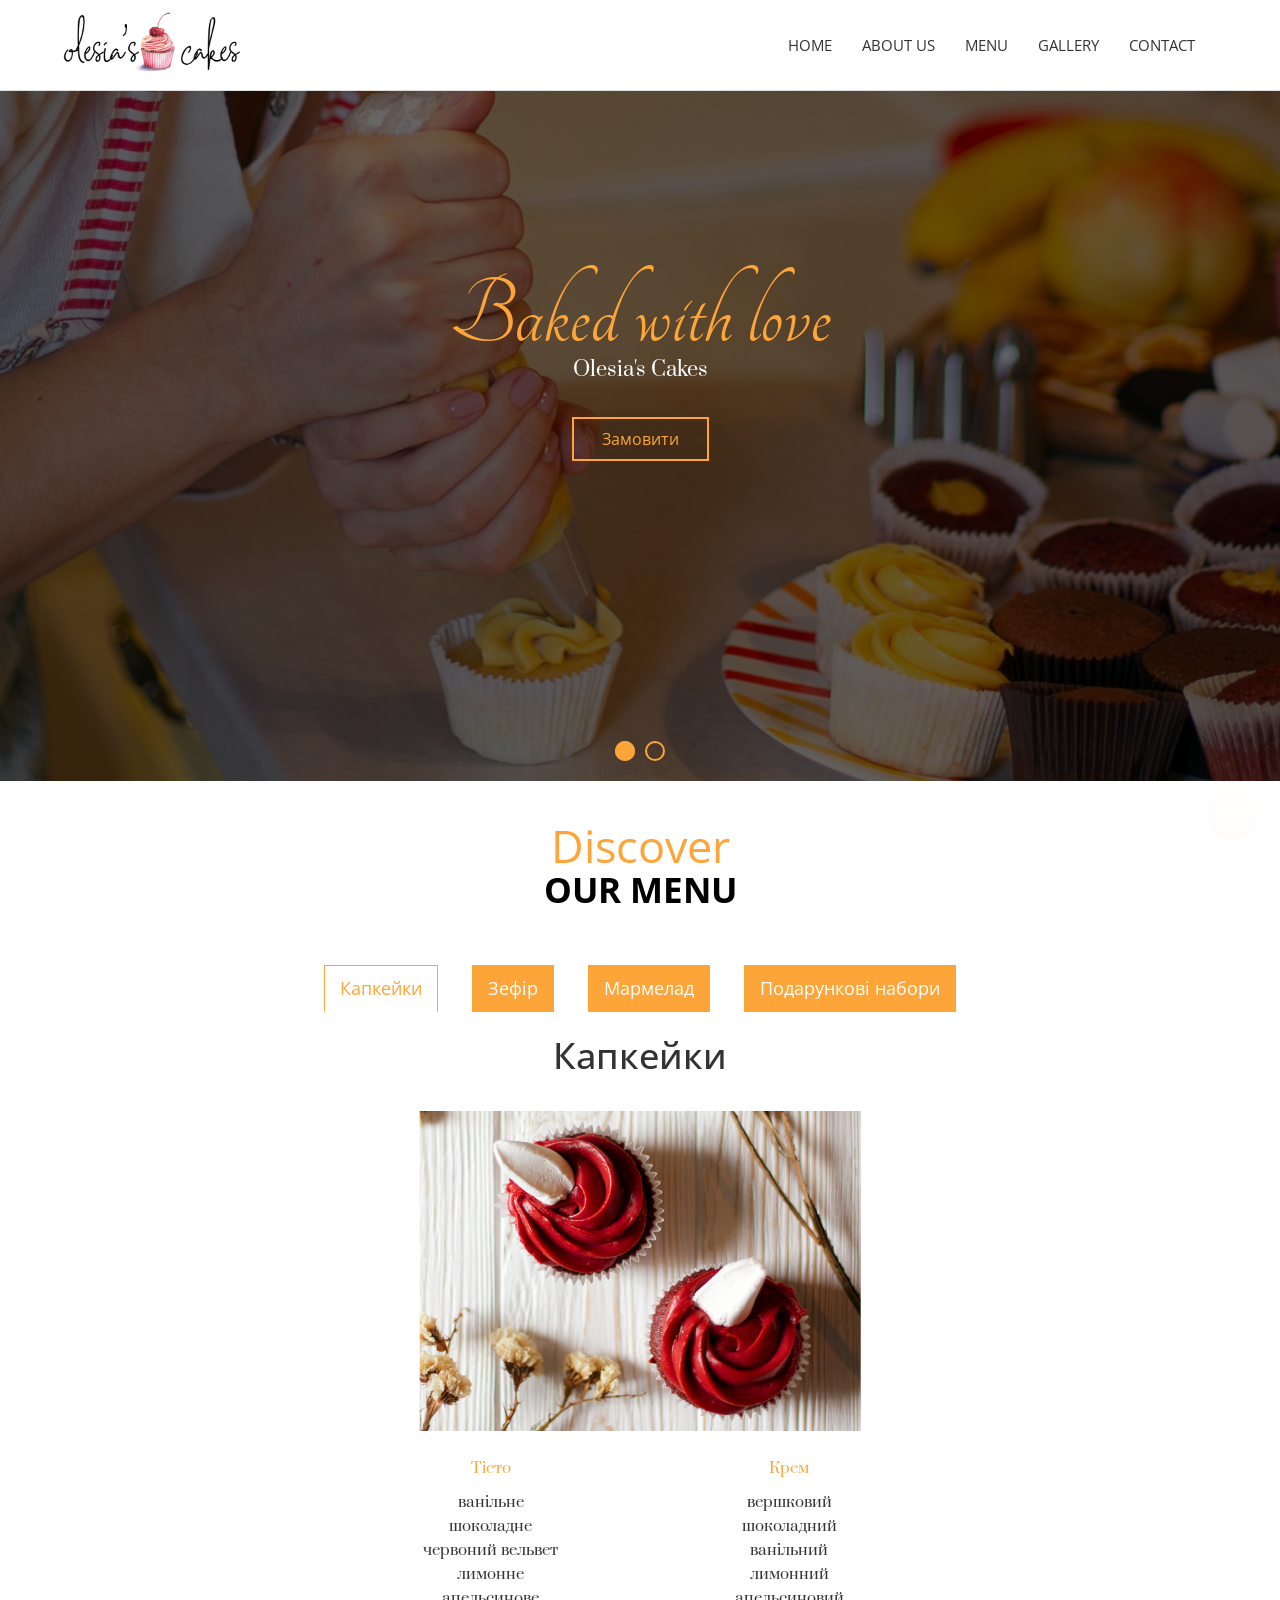
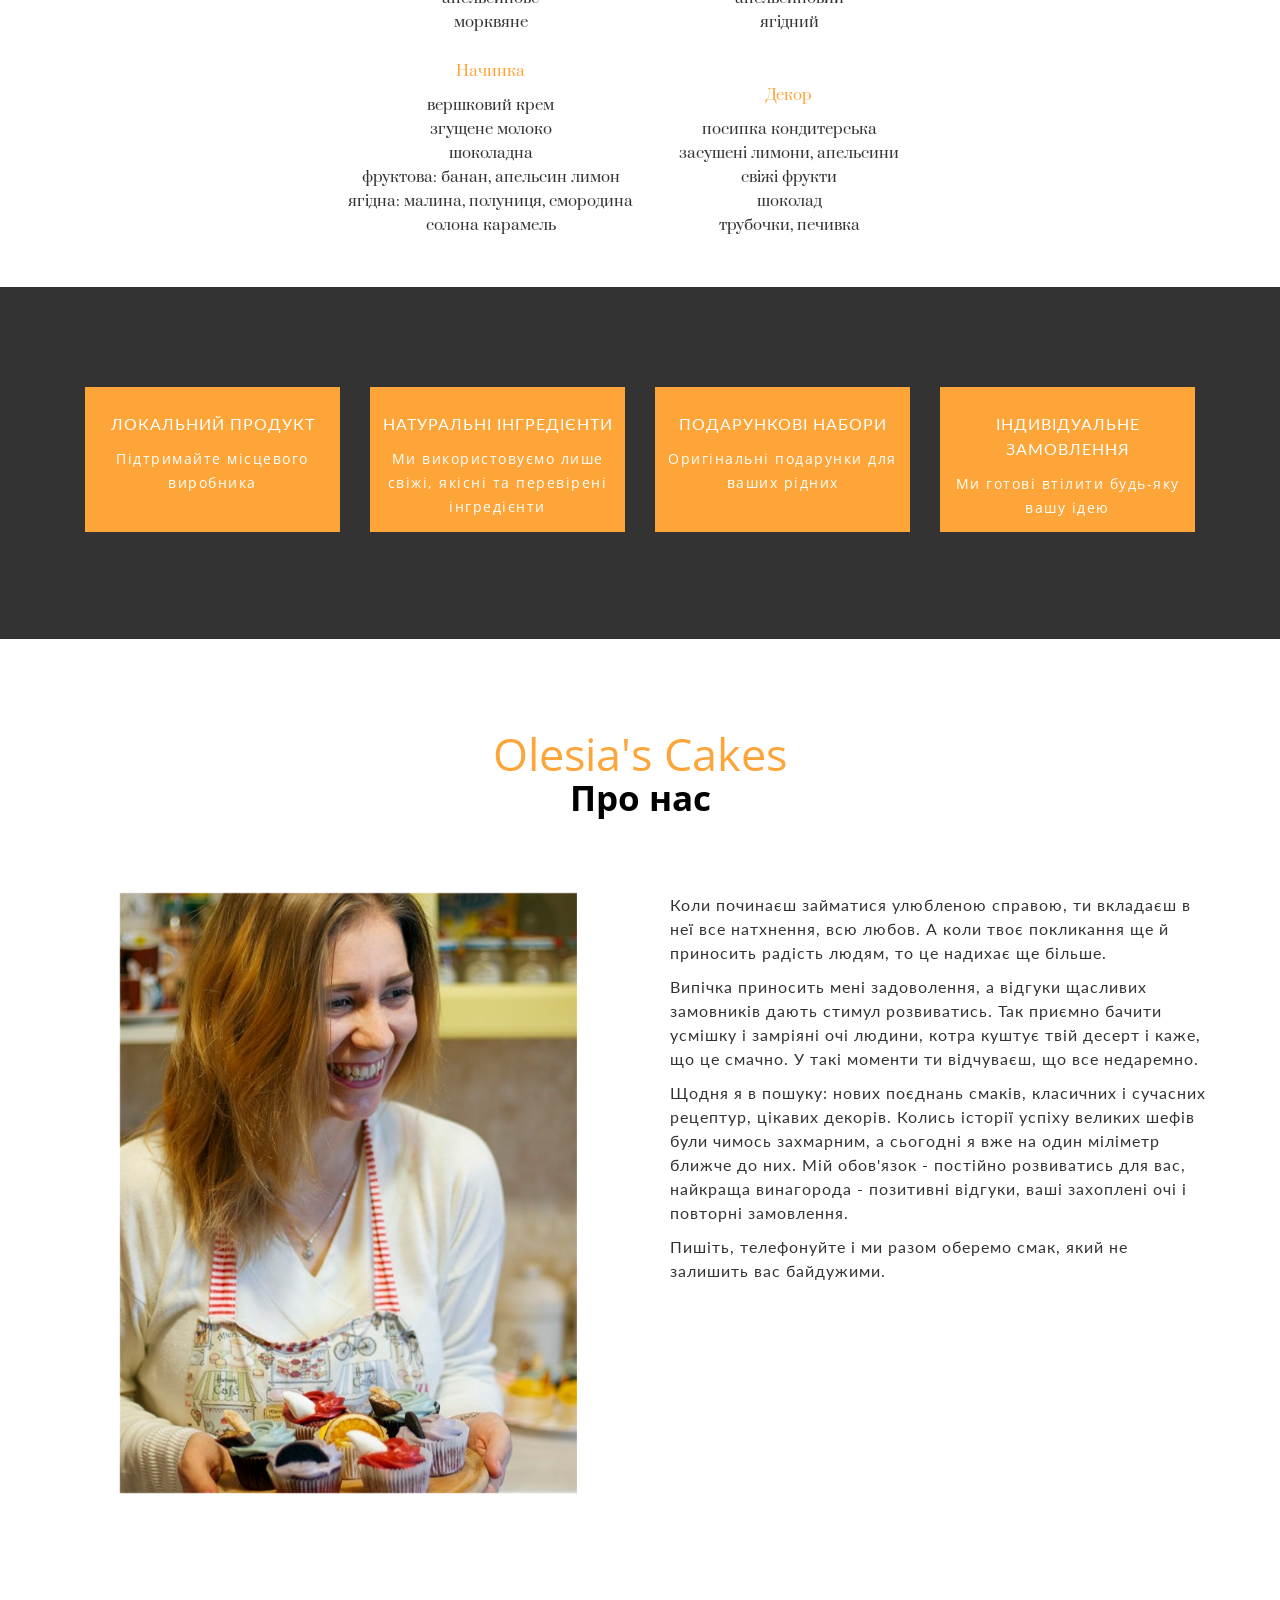
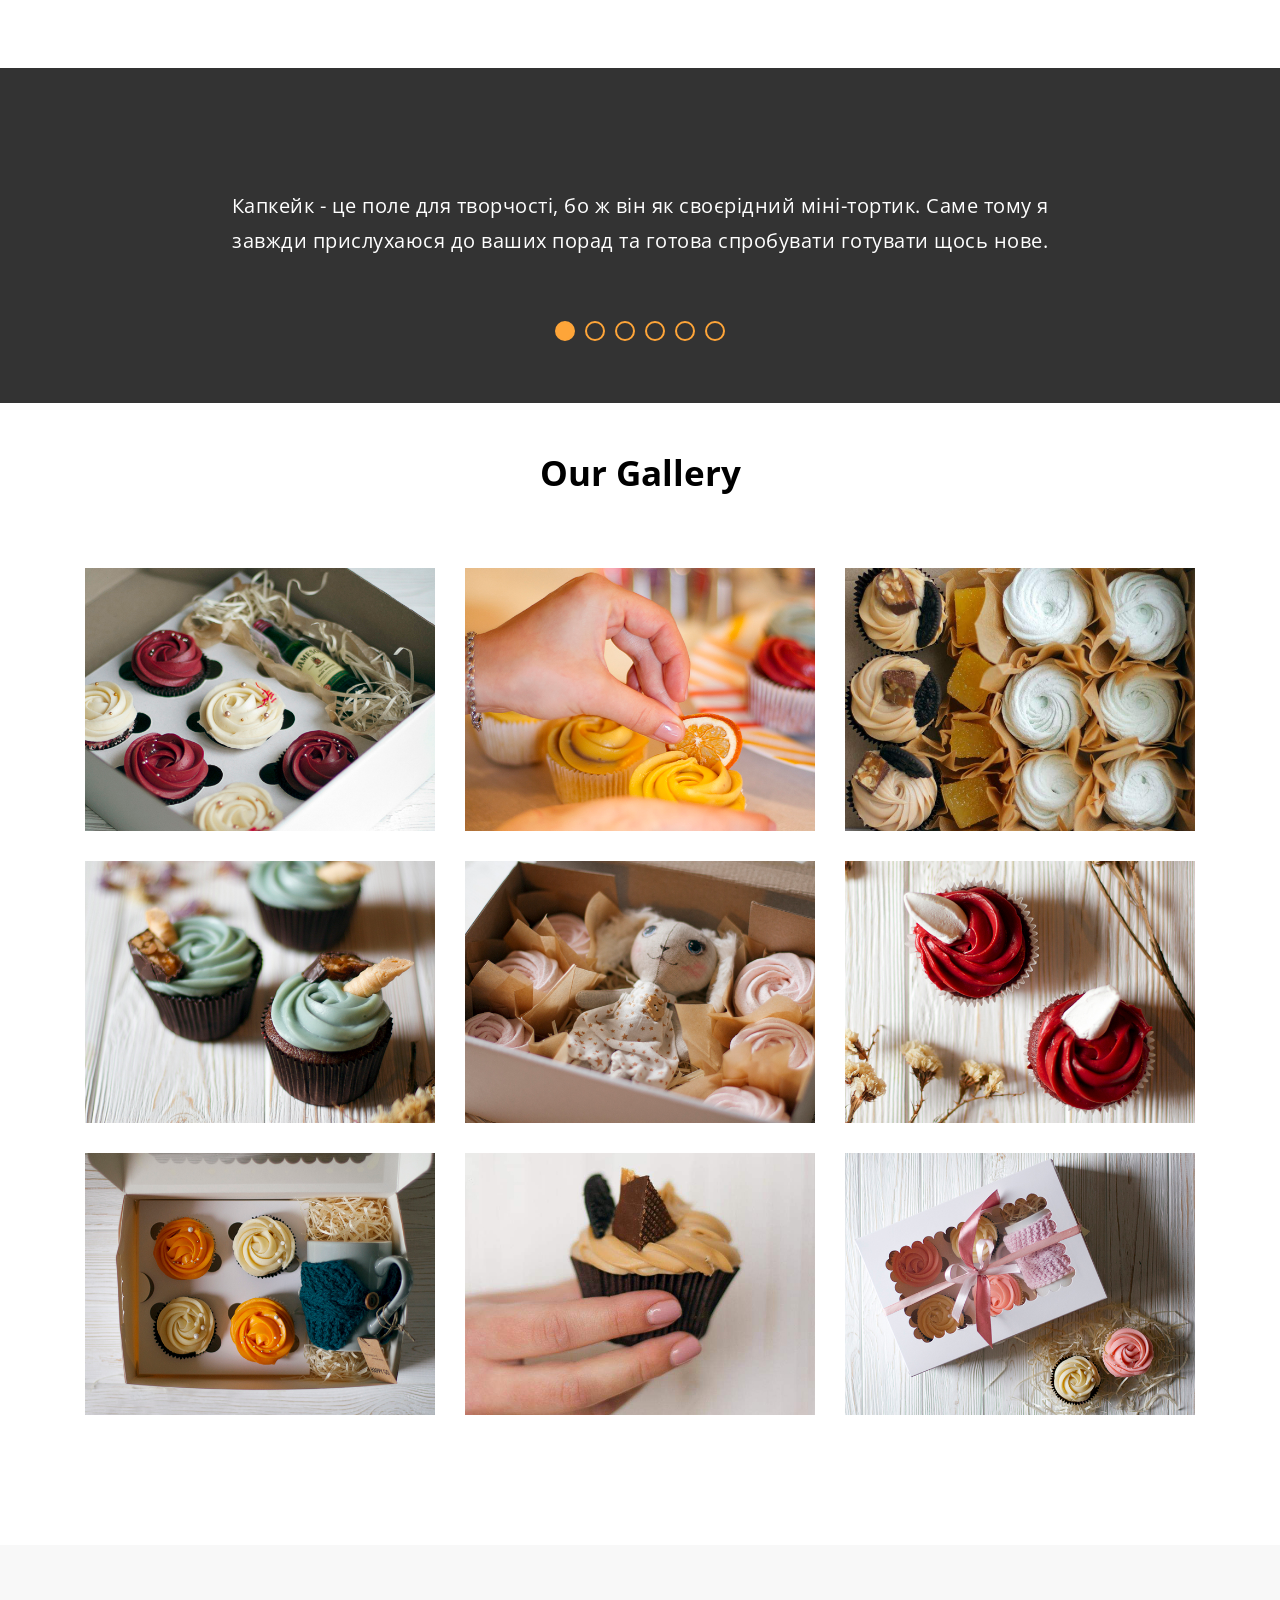
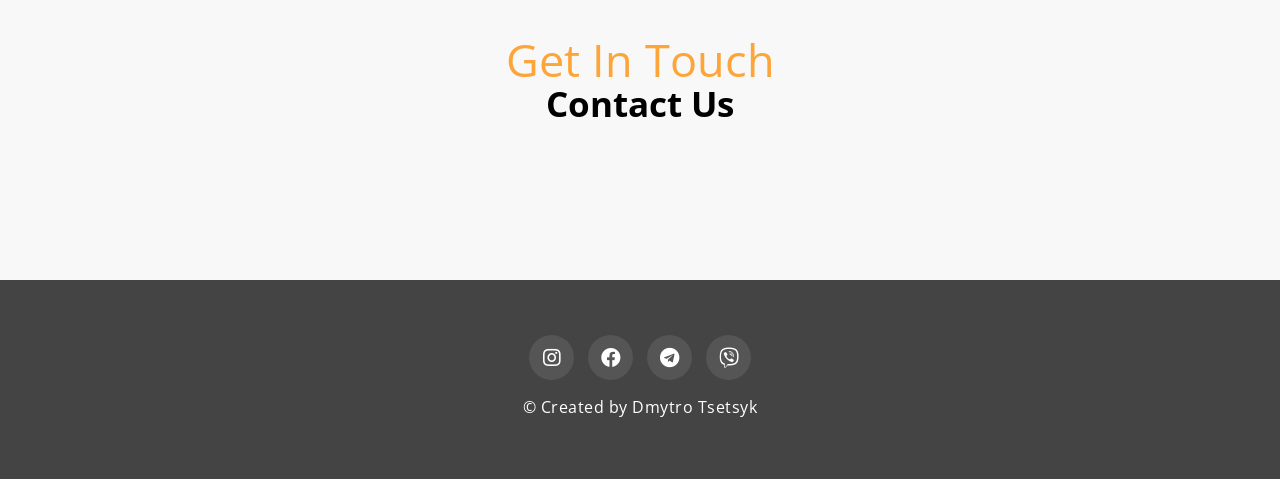
==== commit a0db0e8b: "Updated" ====
--- a/index.html
+++ b/index.html
@@ -152,70 +152,72 @@
           
           <div class="mu-restaurant-menu-content animation" data-av-animation="bounceInLeft">
             <ul class="nav nav-tabs mu-restaurant-menu">
-              <li class="active"><a href="#breakfast" data-toggle="tab">Breakfast</a></li>
-              <li><a href="#meals" data-toggle="tab">Meals</a></li>
-              <li><a href="#snacks" data-toggle="tab">Snacks</a></li>
+              <li class="active"><a href="#cupcake" data-toggle="tab">Капкейки</a></li>
+              <li><a href="#marshmallow" data-toggle="tab">Зефір</a></li>
+              <li><a href="#Marmalade" data-toggle="tab">Мармелад</a></li>
+              <li><a href="#GiftSets" data-toggle="tab">Подарункові набори</a></li>
             </ul>
 
             <!-- Tab panes -->
             <div class="tab-content">
-              <div class="tab-pane fade in active" id="breakfast">
+              <div class="tab-pane fade in active" id="cupcake">
                 <div class="mu-tab-content-area">
                   <div class="row">
-
                     <div class="col-md-12 col-xs-12">
-                      <div class="mu-tab-content-left">
-                        <ul class="mu-menu-item-nav">
-                          <li>
-                            <div class="media">
-                              <div class="media-left">
-                                <a href="#">
-                                  <img class="media-object" src="assets/img/menu/item-1.jpg" alt="img">
-                                </a>
-                              </div>
-                              <div class="media-body">
-                                <h4 class="media-heading"><a href="#">English Breakfast</a></h4>
-                                <span class="mu-menu-price">$15.85</span>
-                                <p>Lorem ipsum dolor sit amet, consectetur adipisicing elit. Facere nulla aliquid praesentium dolorem commodi illo.</p>
-                              </div>
-                            </div>
-                          </li>
-                           <li>
-                            <div class="media">
-                              <div class="media-left">
-                                <a href="#">
-                                  <img class="media-object" src="assets/img/menu/item-2.jpg" alt="img">
-                                </a>
-                              </div>
-                              <div class="media-body">
-                                <h4 class="media-heading"><a href="#">Chines Breakfast</a></h4>
-                                <span class="mu-menu-price">$11.95</span>
-                                <p>Lorem ipsum dolor sit amet, consectetur adipisicing elit. Facere nulla aliquid praesentium dolorem commodi illo.</p>
-                              </div>
-                            </div>
-                          </li>
-                           <li>
-                            <div class="media">
-                              <div class="media-left">
-                                <a href="#">
-                                  <img class="media-object" src="assets/img/menu/item-1.jpg" alt="img">
-                                </a>
-                              </div>
-                              <div class="media-body">
-                                <h4 class="media-heading"><a href="#">Indian Breakfast</a></h4>
-                                <span class="mu-menu-price">$15.85</span>
-                                <p>Lorem ipsum dolor sit amet, consectetur adipisicing elit. Facere nulla aliquid praesentium dolorem commodi illo.</p>
-                              </div>
-                            </div>
-                          </li>
-                        </ul>   
-                      </div>
+                     <h1 class="text-center cupcake-title">Капкейки</h1>
+                     <img class="text-center cupcake-img" src="assets/img/cupcake.jpg" alt="img">
+                     <div class="clearfix"></div>
+                     <div class="cupcake-menu">
+                     <div class="products-list">
+                      <ul>
+                        <p>Тісто</p>
+                        <li>ванільне</li>
+                        <li>шоколадне</li>
+                        <li>червоний вельвет</li>
+                        <li>лимонне</li>
+                        <li>апельсинове</li>
+                        <li>морквяне</li>
+                      </ul>
+                     </div>
+                     <div class="products-list">
+                      <ul>
+                          <p>Крем</p>
+                          <li>вершковий</li>
+                          <li>шоколадний</li>
+                          <li>ванільний</li>
+                          <li>лимонний</li>
+                          <li>апельсиновий</li>
+                          <li>ягідний</li>
+                      </ul>
+                    </div>
+                    <div class="products-list">
+                        <ul>
+                            <p>Начинка</p>
+                            <li>вершковий крем</li>
+                            <li>згущене молоко</li>
+                            <li>шоколадна</li>
+                            <li>фруктова: банан, апельсин лимон</li>
+                            <li>ягідна: малина, полуниця, смородина</li>
+                            <li>солона карамель</li>
+                        </ul>
+                      </div>
+                      <div class="products-list">
+                          <ul>
+                              <p>Декор</p>
+                              <li>посипка кондитерська</li>
+                              <li>засушені лимони, апельсини</li>
+                              <li>свіжі фрукти  </li>
+                              <li>шоколад</li>
+                              <li>трубочки, печивка</li>
+                          </ul>
+                        </div>
+                        </div>
                     </div>
                  </div>
                </div>
               </div>
 
-              <div class="tab-pane fade" id="meals">
+              <div class="tab-pane fade" id="marshmallow">
                 <div class="mu-tab-content-area">
                   <div class="row">
 
@@ -230,9 +232,8 @@
                                 </a>
                               </div>
                               <div class="media-body">
-                                <h4 class="media-heading"><a href="#">English Breakfast</a></h4>
-                                <span class="mu-menu-price">$15.85</span>
-                                <p>Lorem ipsum dolor sit amet, consectetur adipisicing elit. Facere nulla aliquid praesentium dolorem commodi illo.</p>
+                                <h4 class="media-heading"><a href="#">Яблучний</a></h4>
+                                <span class="mu-menu-price">Ціна: 1 шт - 15 грн</span>
                               </div>
                             </div>
                           </li>
@@ -244,9 +245,8 @@
                                 </a>
                               </div>
                               <div class="media-body">
-                                <h4 class="media-heading"><a href="#">Chines Breakfast</a></h4>
-                                <span class="mu-menu-price">$11.95</span>
-                                <p>Lorem ipsum dolor sit amet, consectetur adipisicing elit. Facere nulla aliquid praesentium dolorem commodi illo.</p>
+                                <h4 class="media-heading"><a href="#">Полуничний</a></h4>
+                                <span class="mu-menu-price">Ціна: 1 шт - 15 грн</span>
                               </div>
                             </div>
                           </li>
@@ -258,9 +258,8 @@
                                 </a>
                               </div>
                               <div class="media-body">
-                                <h4 class="media-heading"><a href="#">Indian Breakfast</a></h4>
-                                <span class="mu-menu-price">$15.85</span>
-                                <p>Lorem ipsum dolor sit amet, consectetur adipisicing elit. Facere nulla aliquid praesentium dolorem commodi illo.</p>
+                                <h4 class="media-heading"><a href="#">Смородиновий</a></h4>
+                                <span class="mu-menu-price">Ціна: 1 шт - 15 грн</span>
                               </div>
                             </div>
                           </li>
@@ -271,10 +270,9 @@
                </div>
               </div>
 
-              <div class="tab-pane fade" id="snacks">
+              <div class="tab-pane fade" id="Marmalade">
                 <div class="mu-tab-content-area">
                   <div class="row">
-
                     <div class="col-md-12 col-xs-12">
                       <div class="mu-tab-content-left">
                         <ul class="mu-menu-item-nav">
@@ -286,8 +284,8 @@
                                 </a>
                               </div>
                               <div class="media-body">
-                                <h4 class="media-heading"><a href="#">English Breakfast</a></h4>
-                                <span class="mu-menu-price">$15.85</span>
+                                <h4 class="media-heading"><a href="#">Апельсиновий</a></h4>
+                                <span class="mu-menu-price">Ціна за 100 г - 20 грн</span>
                                 <p>Lorem ipsum dolor sit amet, consectetur adipisicing elit. Facere nulla aliquid praesentium dolorem commodi illo.</p>
                               </div>
                             </div>
@@ -300,8 +298,8 @@
                                 </a>
                               </div>
                               <div class="media-body">
-                                <h4 class="media-heading"><a href="#">Chines Breakfast</a></h4>
-                                <span class="mu-menu-price">$11.95</span>
+                                <h4 class="media-heading"><a href="#">Лимонний</a></h4>
+                                <span class="mu-menu-price">Ціна за 100 г - 20 грн</span>
                                 <p>Lorem ipsum dolor sit amet, consectetur adipisicing elit. Facere nulla aliquid praesentium dolorem commodi illo.</p>
                               </div>
                             </div>
@@ -314,12 +312,87 @@
                                 </a>
                               </div>
                               <div class="media-body">
-                                <h4 class="media-heading"><a href="#">Indian Breakfast</a></h4>
-                                <span class="mu-menu-price">$15.85</span>
+                                <h4 class="media-heading"><a href="#">Виноградний</a></h4>
+                                <span class="mu-menu-price">Ціна за 100 г - 20 грн</span>
                                 <p>Lorem ipsum dolor sit amet, consectetur adipisicing elit. Facere nulla aliquid praesentium dolorem commodi illo.</p>
                               </div>
                             </div>
                           </li>
+                        </ul>   
+                      </div>
+                    </div>
+                 </div>
+               </div>
+              </div>
+
+              <div class="tab-pane fade" id="GiftSets">
+                <div class="mu-tab-content-area">
+                  <div class="row">
+                    <div class="col-md-12 col-xs-12">
+                      <div class="mu-tab-content-left">
+                        <ul class="mu-menu-item-nav">
+                          <li>
+                            <div class="media">
+                              <div class="media-left">
+                                <a href="#">
+                                  <img class="media-object" src="assets/img/menu/item-5.jpg" alt="img">
+                                </a>
+                              </div>
+                              <div class="media-body">
+                                <h4 class="media-heading"><a href="#">Подарунковий набір</a></h4>
+                                <span class="mu-menu-price">Від 120 грн</span>
+                                <p>Капкейки/зефір/мармелад з міні-пляшечками (бехерівка, коньяк, віскі, шампанське)
+                                </p>
+                              </div>
+                            </div>
+                          </li>
+                           <li>
+                            <div class="media">
+                              <div class="media-left">
+                                <a href="#">
+                                  <img class="media-object" src="assets/img/menu/item-6.jpg" alt="img">
+                                </a>
+                              </div>
+                              <div class="media-body">
+                                <h4 class="media-heading"><a href="#">Подарунковий набір</a></h4>
+                                <span class="mu-menu-price">Від 170 грн</span>
+                                <p>Капкейки/зефір/мармелад з хенд-мейд чашками
+                                </p>
+                              </div>
+                            </div>
+                          </li>
+                           <li>
+                            <div class="media">
+                              <div class="media-left">
+                                <a href="#">
+                                  <img class="media-object" src="assets/img/menu/item-5.jpg" alt="img">
+                                </a>
+                              </div>
+                              <div class="media-body">
+                                <h4 class="media-heading"><a href="#">Подарунковий набір</a></h4>
+                                <span class="mu-menu-price">Від 310 грн
+                                  </span>
+                                <p>Капкейки/зефір/мармелад з авторськими ляльками
+                                  </p>
+                              </div>                      
+                            </div>
+                          </li>
+                          <li>
+                              <div class="media">
+                                <div class="media-left">
+                                  <a href="#">
+                                    <img class="media-object" src="assets/img/menu/item-5.jpg" alt="img">
+                                  </a>
+                                </div>          
+                                <div class="media-body">
+                                    <h4 class="media-heading"><a href="#">Подарунковий набір</a></h4>
+                                    <span class="mu-menu-price">Від 710 грн
+                                      </span>
+                                    <p>Капкейки/зефір/мармелад сертифікатами на фотосесію (індивідуальна, сімейна, лавсторі) від нашого фотографа
+                                      </p>
+                                  </div>
+                              </div>
+                            </li>
                         </ul>   
                       </div>
                     </div>
--- a/style.css
+++ b/style.css
@@ -1957,4 +1957,51 @@
 
 .mu-testimonial-slider li .mu-testimonial-single .mu-testimonial-info p {
   font-family: "Open Sans", sans-serif !important;
+}
+
+.cupcake-img {
+  width: auto;
+  height: 320px;
+  margin-top: 25px;
+  position: relative;
+  left: 50%;
+  transform: translateX(-50%);
+}
+
+.cupcake-title {
+  margin-top: -25px;
+}
+
+.products-list {
+  margin-top: 25px;
+  width: 49%;
+  display: inline-block;
+}
+
+.products-list p {
+ color: #fea539;
+}
+
+.cupcake-menu {
+  width: 601px;
+  position: relative;
+  left: 50%;
+  transform: translateX(-50%);
+  text-align: center;
+}
+
+@media (max-width: 768px) { 
+  .cupcake-menu {
+    width: auto;
+  }
+
+  .products-list {
+    width: 100%;
+  }
+}
+
+@media (max-width: 480px) { 
+  .cupcake-img {
+    height: 280px;
+  }
 }
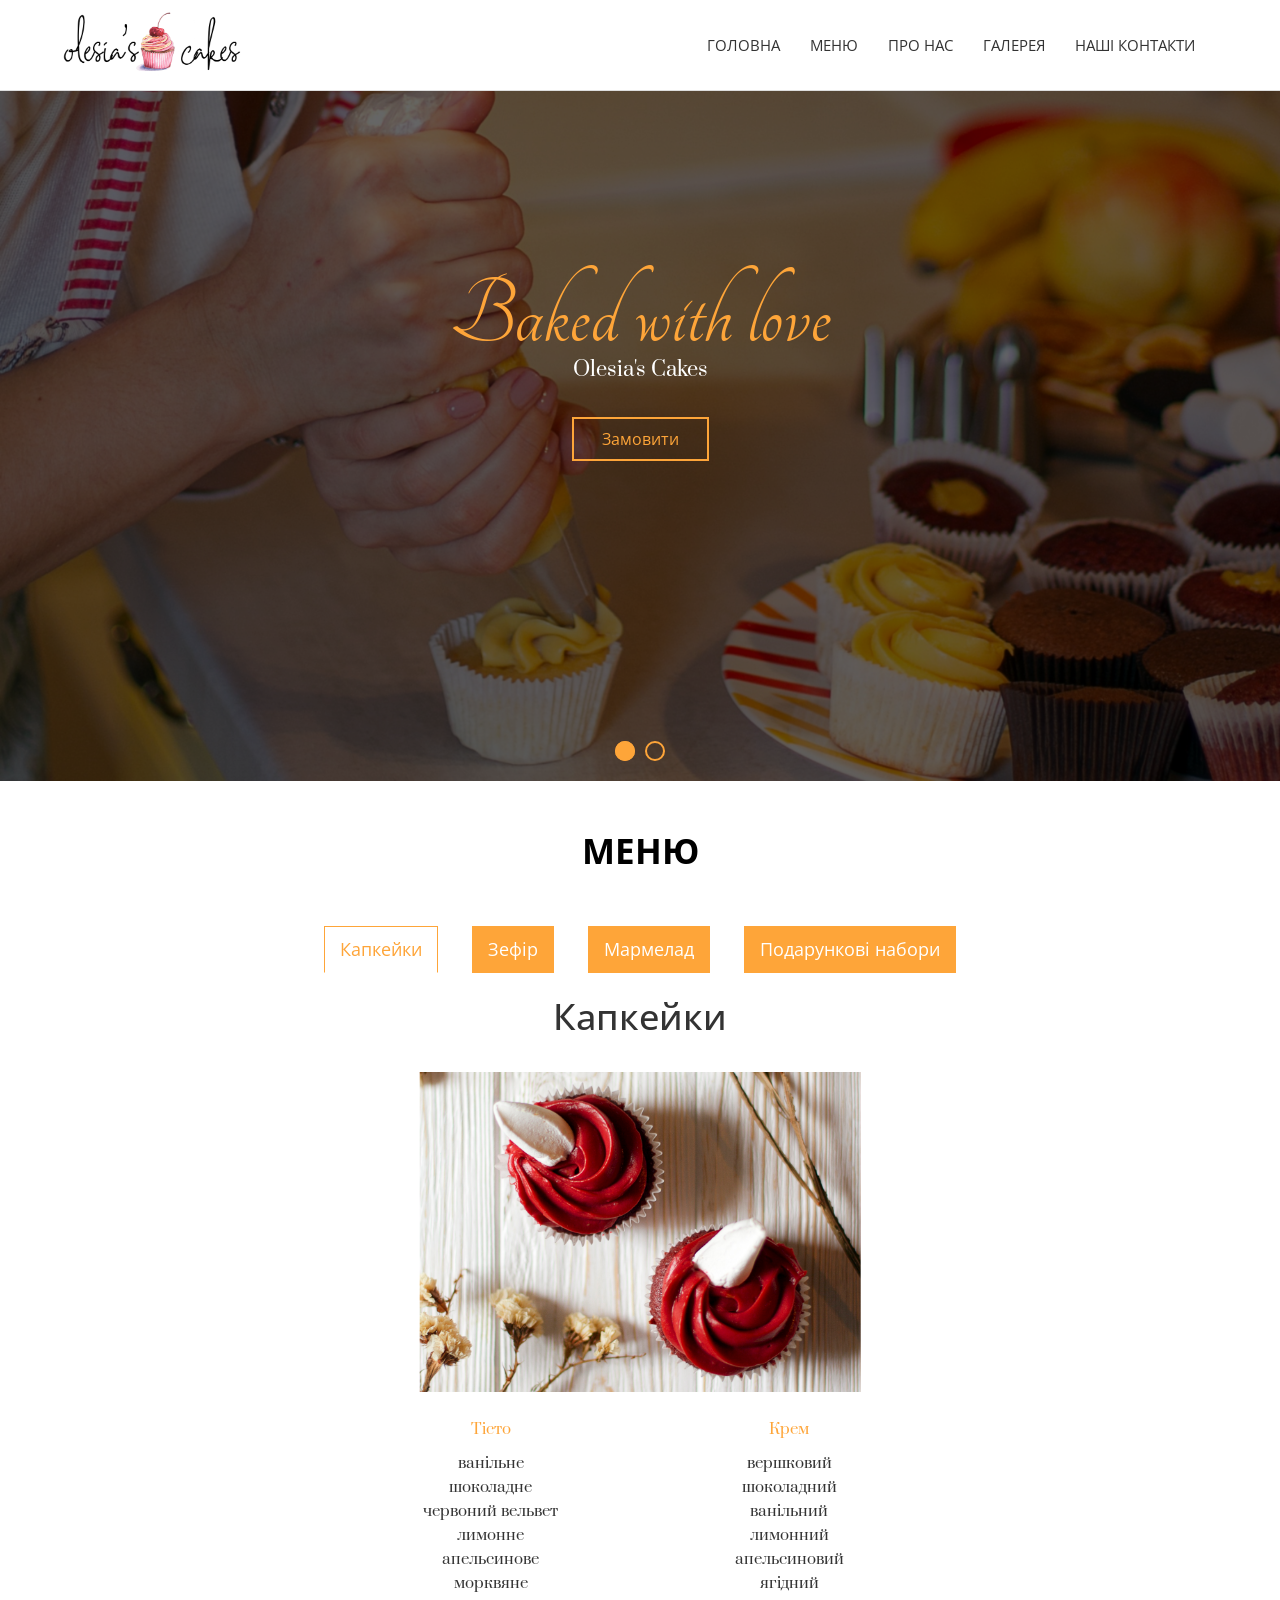
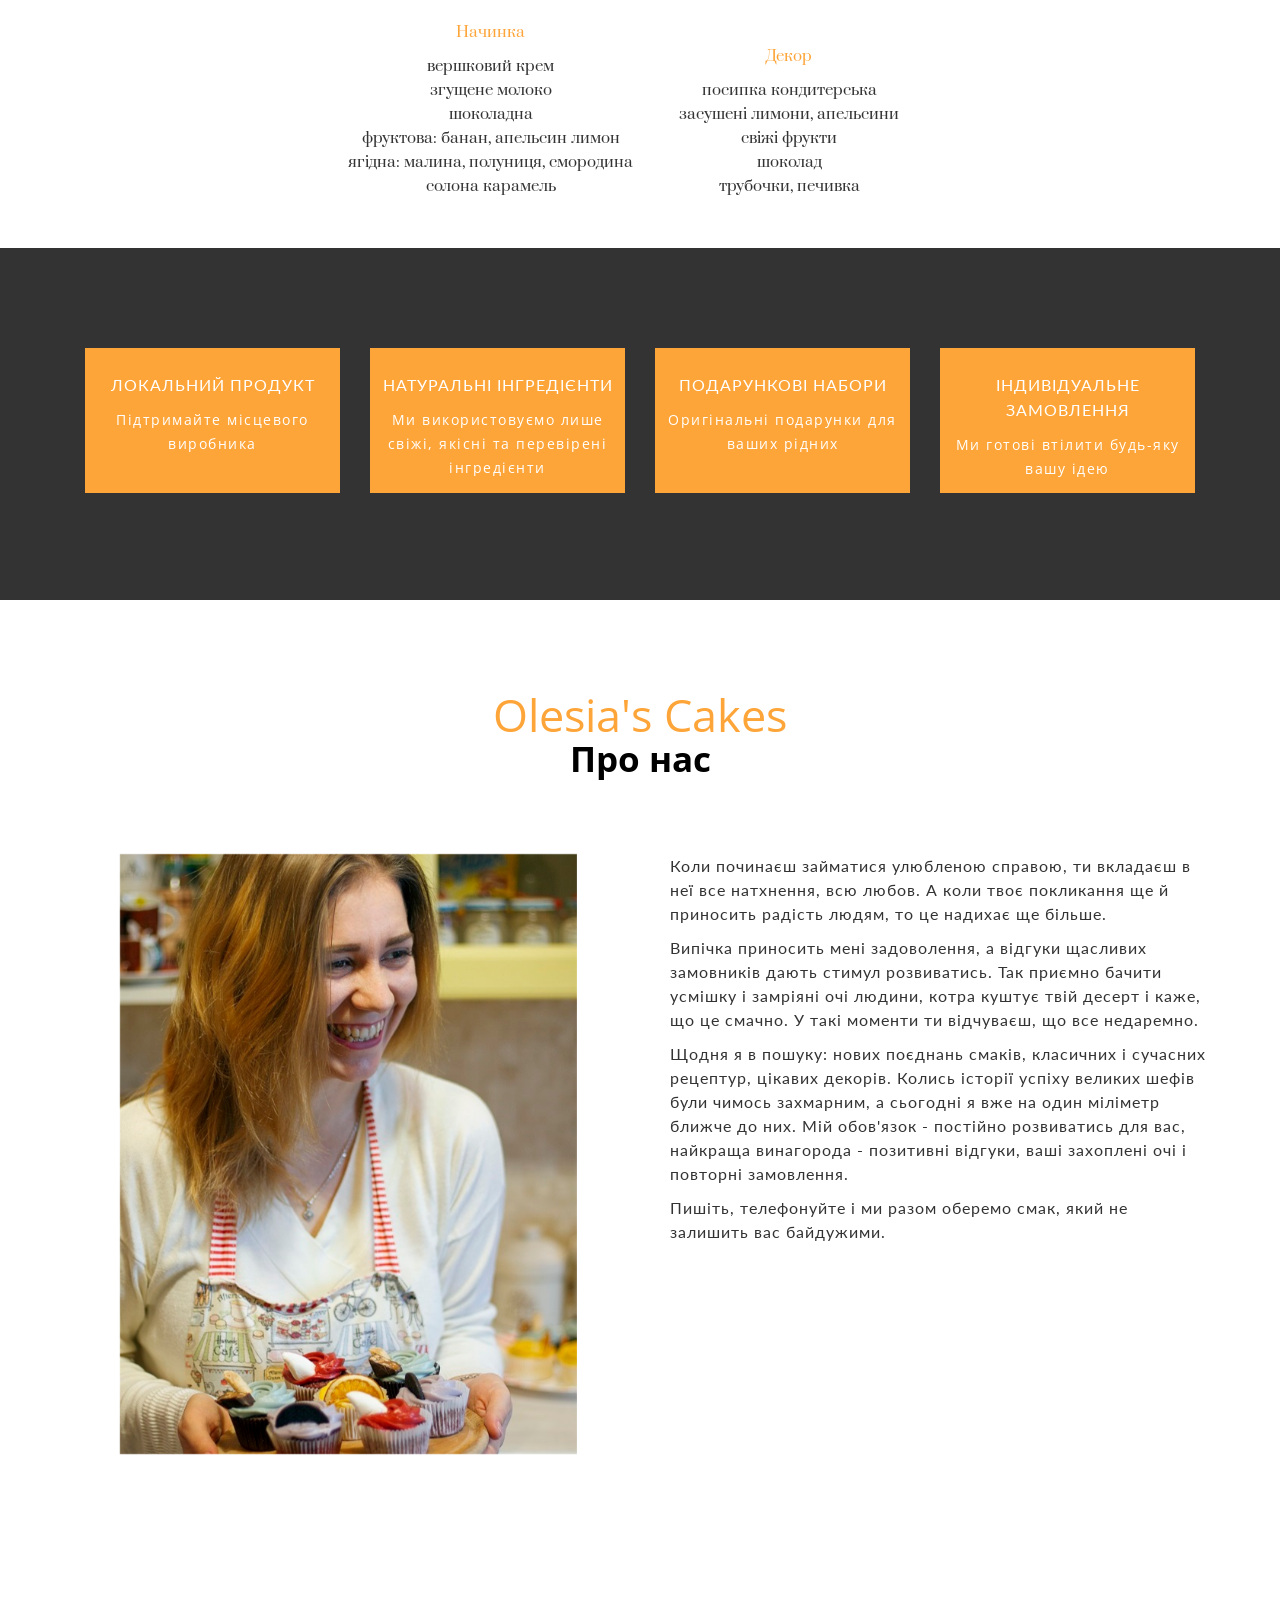
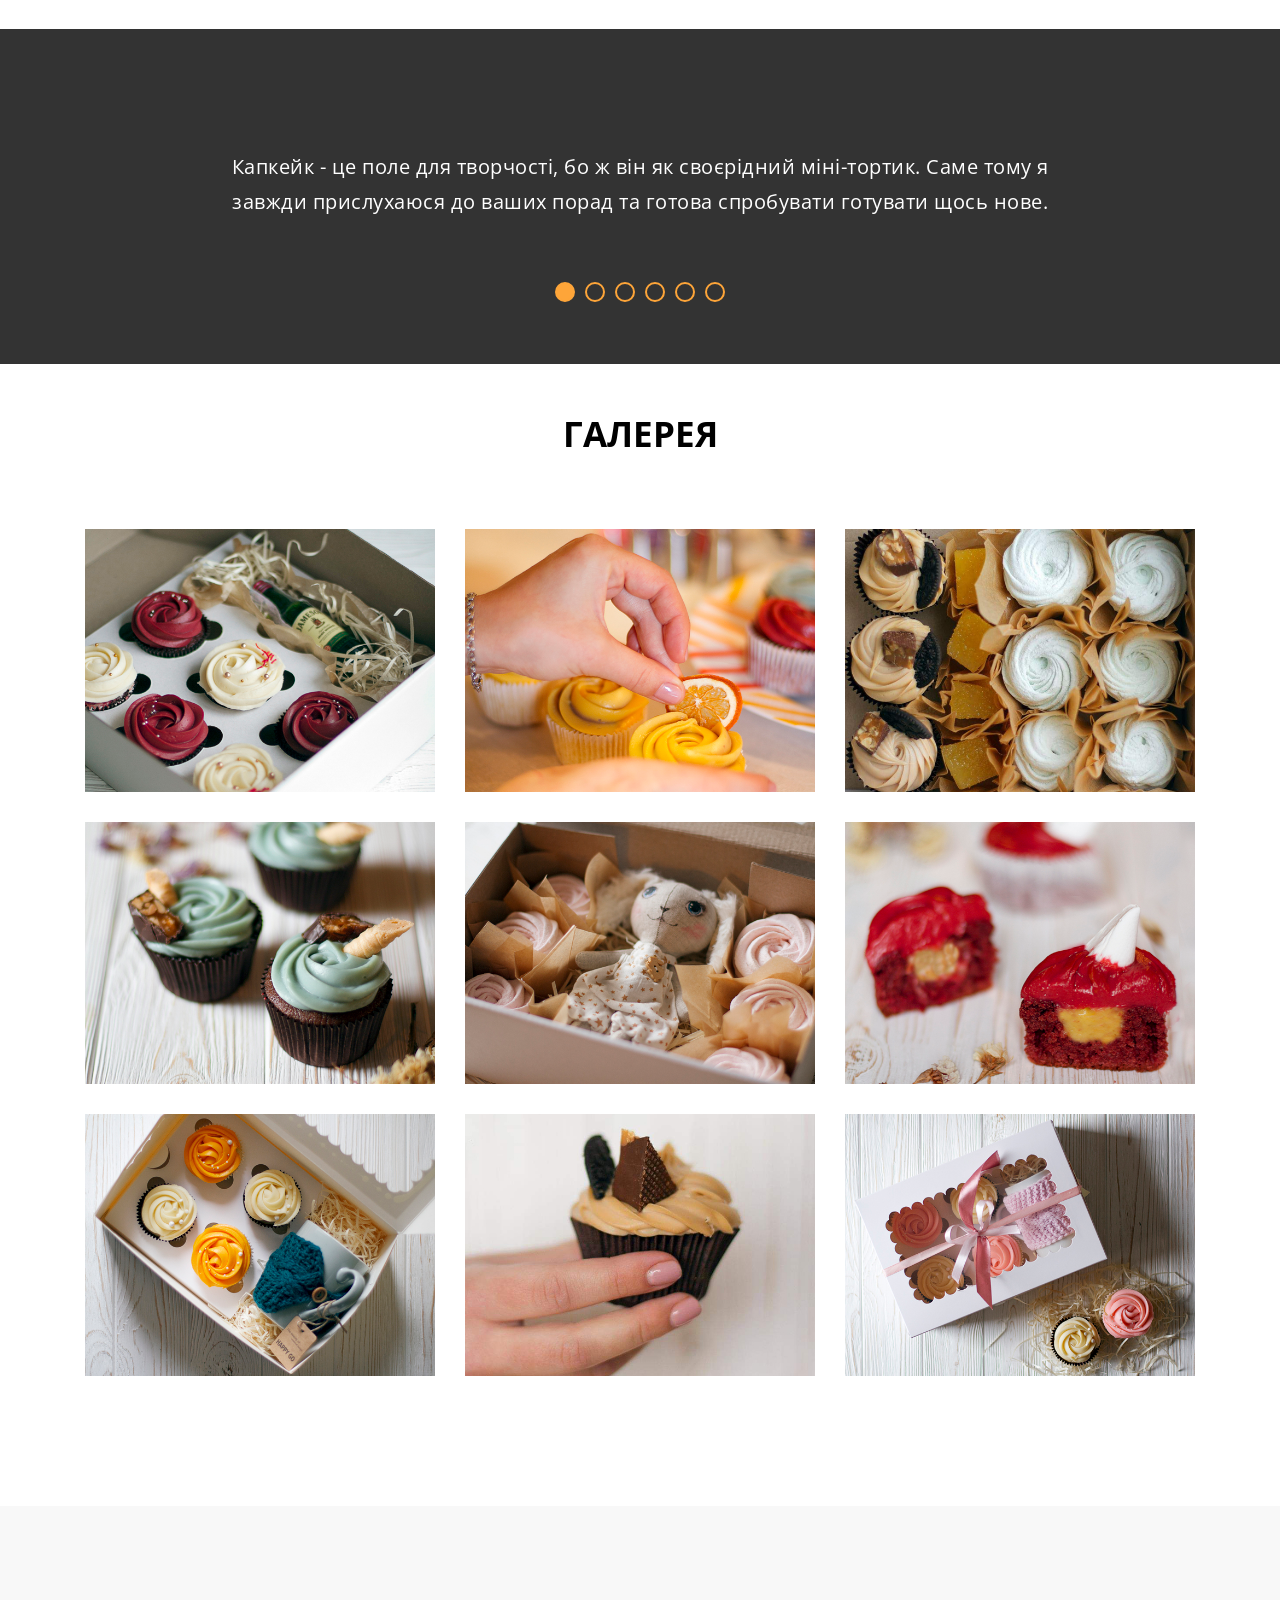
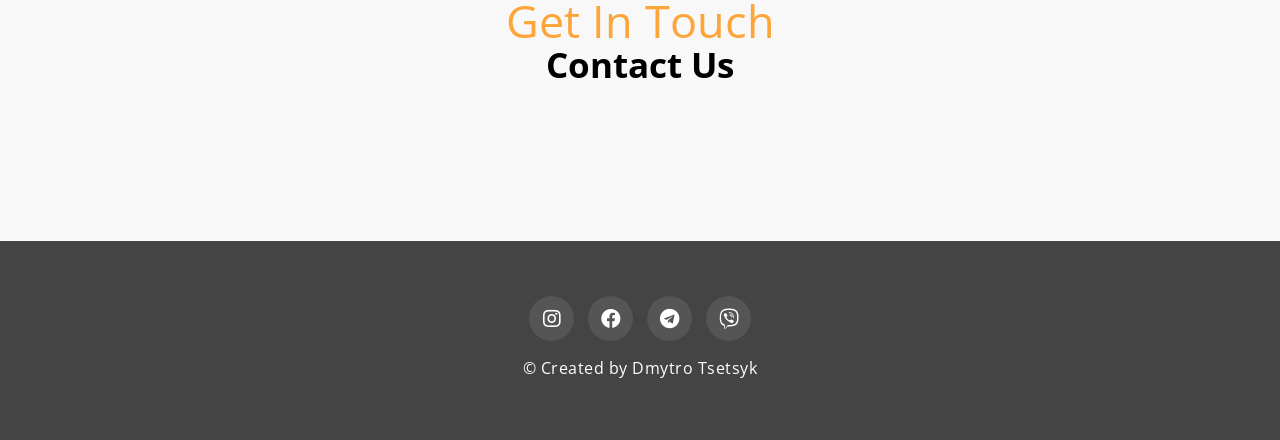
==== commit d73c7ff3: "Updated" ====
--- a/index.html
+++ b/index.html
@@ -88,11 +88,11 @@
         </div>
         <div id="navbar" class="navbar-collapse collapse animation fast" data-av-animation="bounceInRight">
           <ul id="top-menu" class="nav navbar-nav navbar-right mu-main-nav">
-            <li><a href="index.html">HOME</a></li>
-            <li><a href="#mu-about-us">ABOUT US</a></li>                       
-            <li><a href="#mu-restaurant-menu">MENU</a></li>                       
-            <li><a href="#mu-gallery">GALLERY</a></li>
-            <li><a href="#mu-contact">CONTACT</a></li> 
+            <li><a href="index.html">ГОЛОВНА</a></li>
+            <li><a href="#mu-restaurant-menu">МЕНЮ</a></li>                       
+            <li><a href="#mu-about-us">ПРО НАС</a></li>                       
+            <li><a href="#mu-gallery">ГАЛЕРЕЯ</a></li>
+            <li><a href="#mu-contact">НАШІ КОНТАКТИ</a></li> 
           </ul>                            
         </div><!--/.nav-collapse -->       
       </div>          
@@ -146,8 +146,8 @@
         <div class="mu-restaurant-menu-area">
 
           <div class="mu-title animation" data-av-animation="bounceInRight">
-            <span class="mu-subtitle">Discover</span>
-            <h2>OUR MENU</h2>
+            <span class="mu-subtitle"></span>
+            <h2>МЕНЮ</h2>
           </div>
           
           <div class="mu-restaurant-menu-content animation" data-av-animation="bounceInLeft">
@@ -582,7 +582,7 @@
 
             <div class="mu-title animation fast" data-av-animation="bounceInDown" >
                <!-- <span class="mu-subtitle">Discover</span>-->
-              <h2>Our Gallery</h2>
+              <h2>ГАЛЕРЕЯ</h2>
             </div>
 
             <div class="mu-gallery-content animation fast" data-av-animation="bounceInUp">
--- a/style.css
+++ b/style.css
@@ -2004,4 +2004,10 @@
   .cupcake-img {
     height: 280px;
   }
+}
+
+@media (max-width: 420px) { 
+  .cupcake-img {
+    height: 245px;
+  }
 }
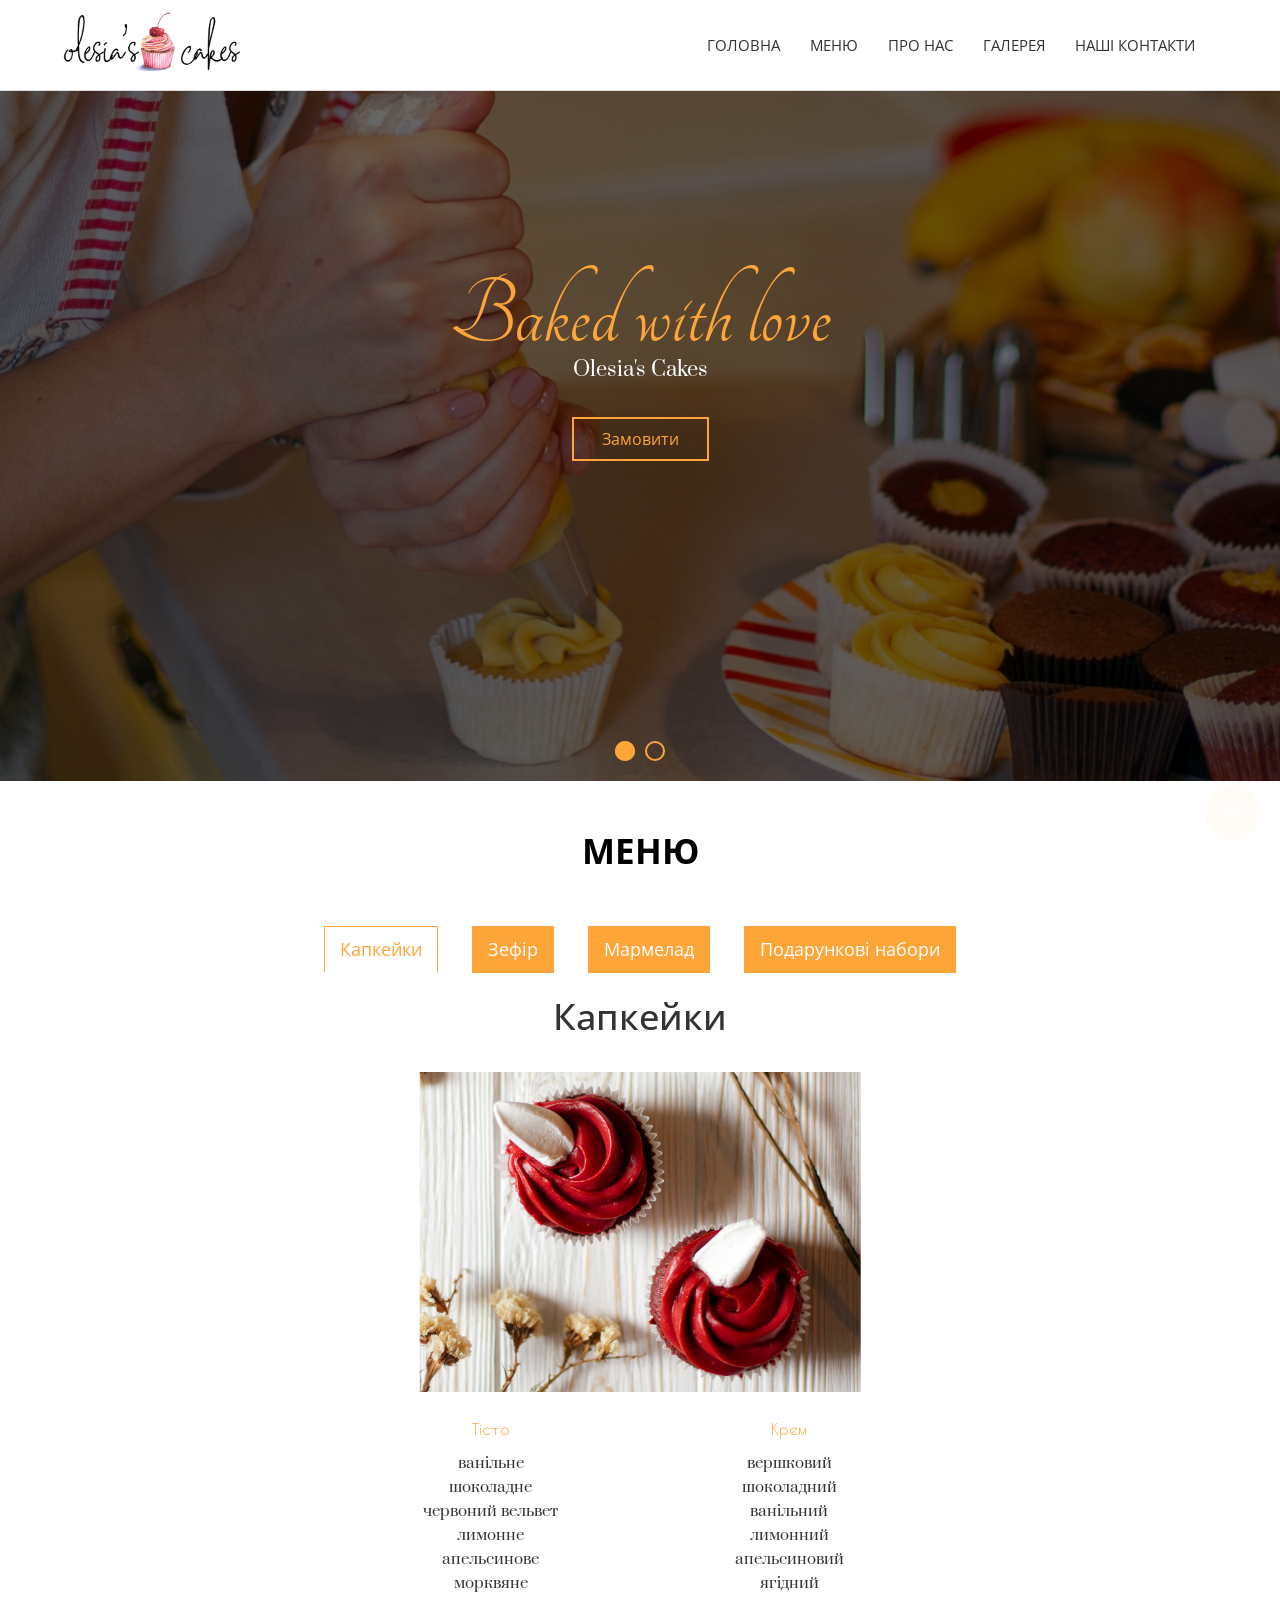
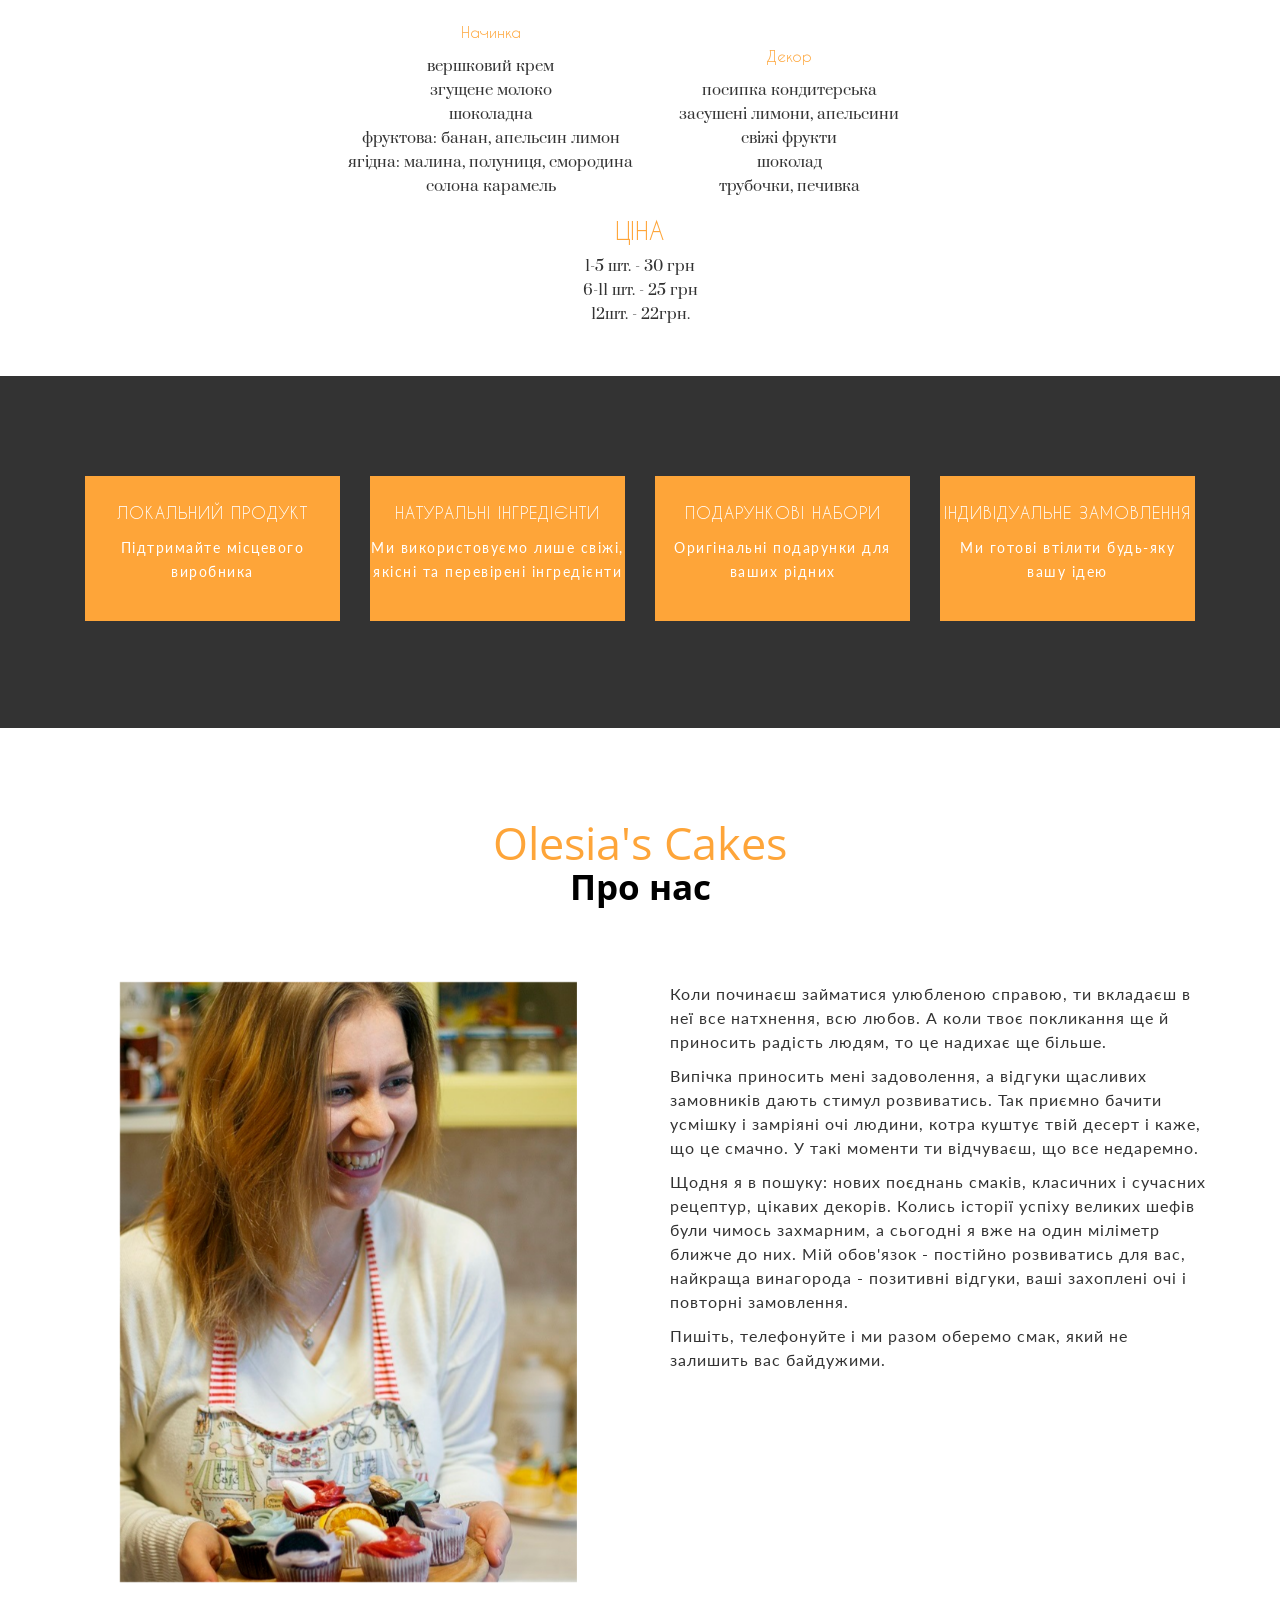
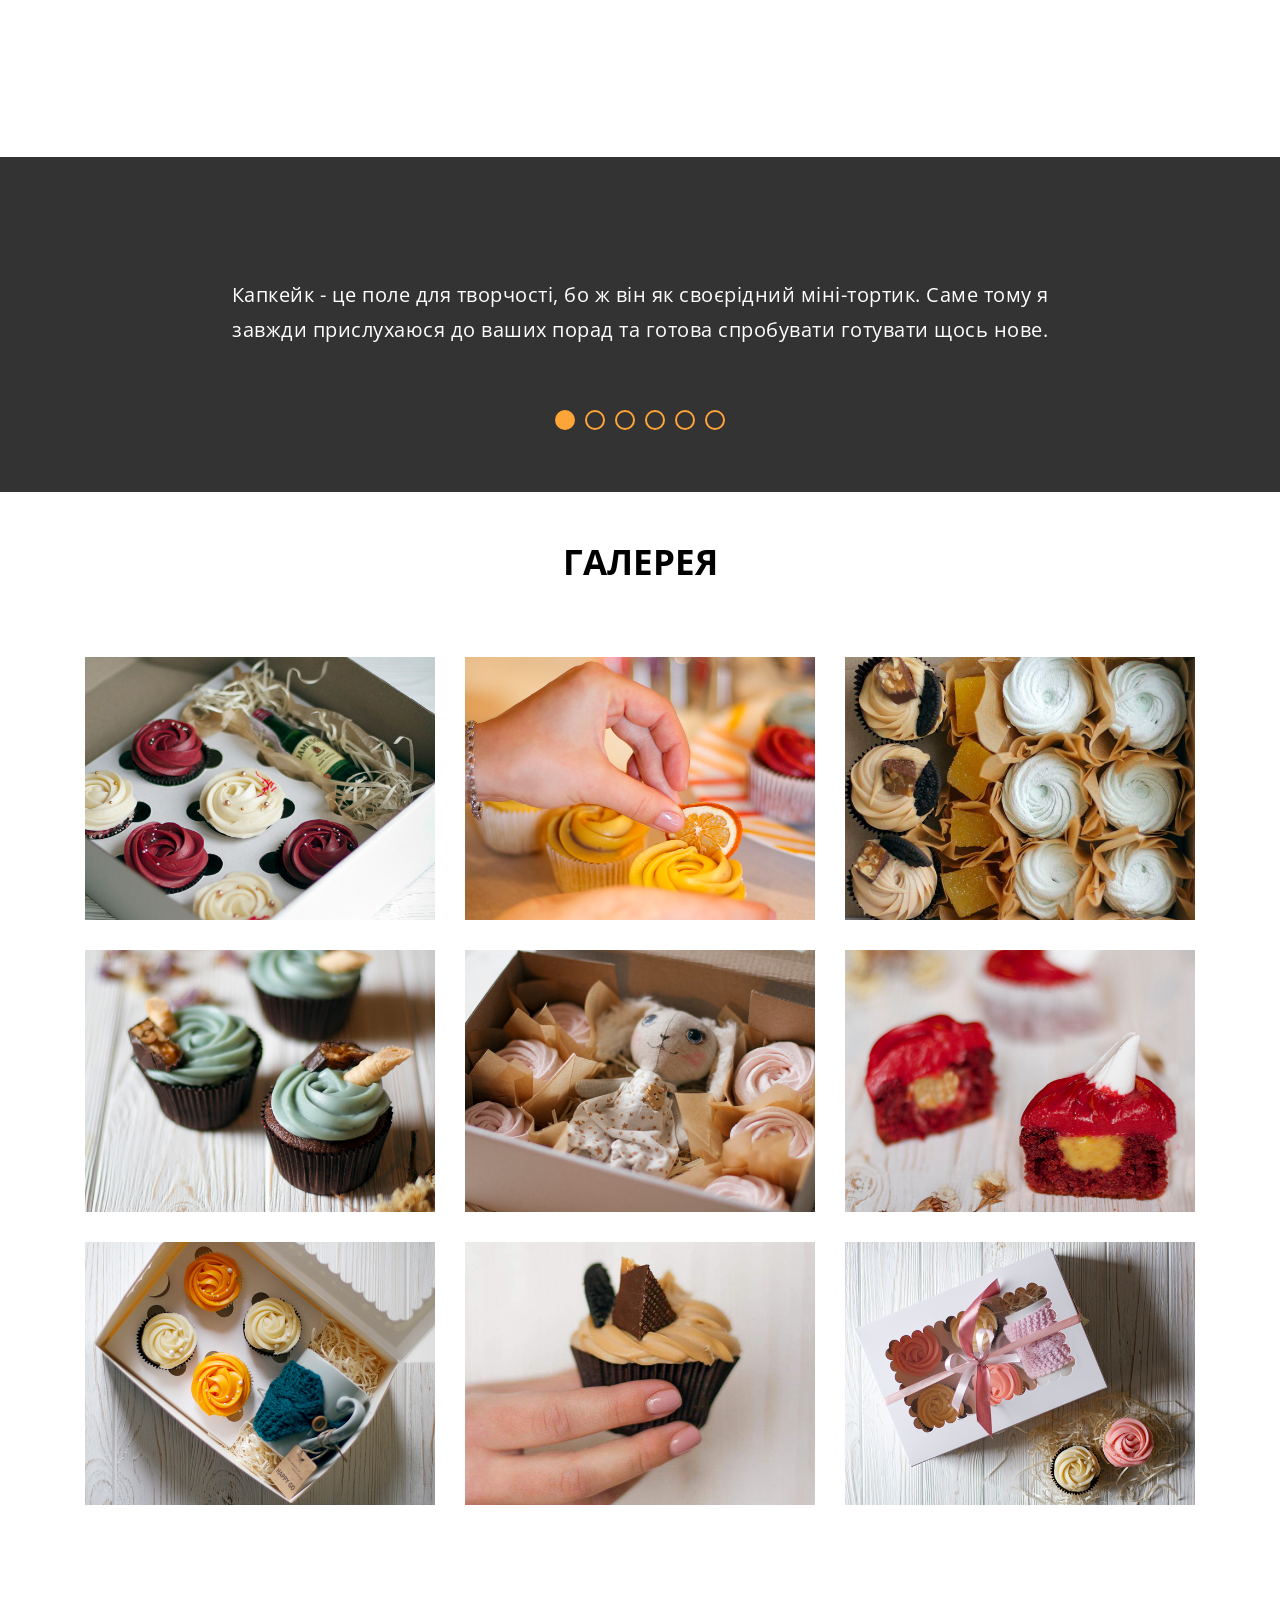
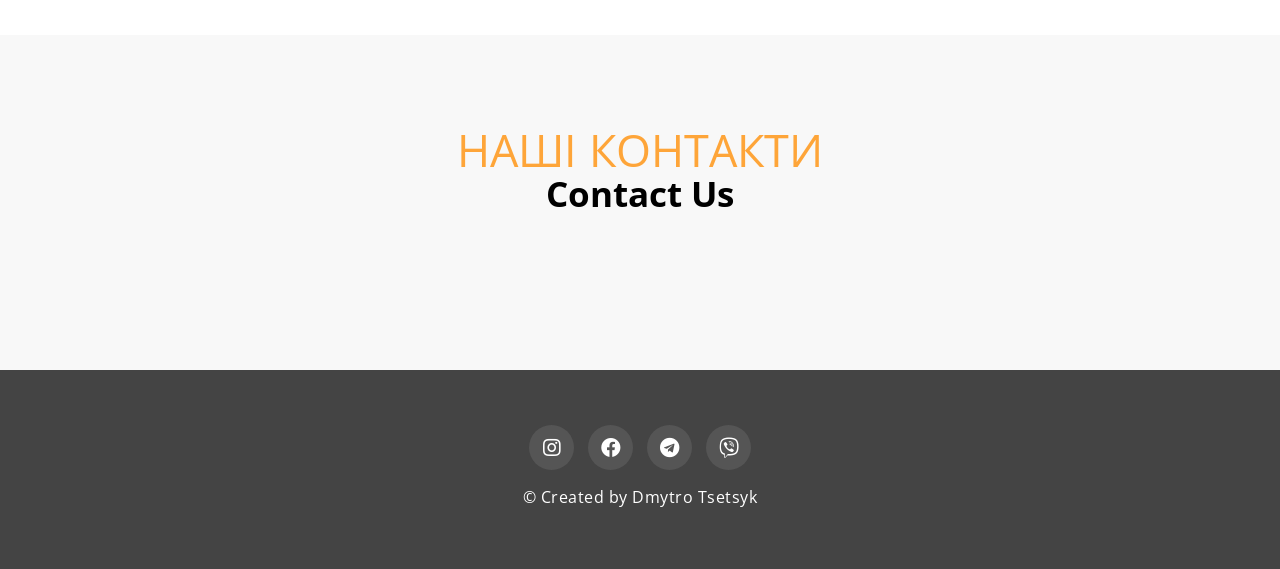
==== commit 6a0ec112: "Updated" ====
--- a/index.html
+++ b/index.html
@@ -211,6 +211,14 @@
                               <li>трубочки, печивка</li>
                           </ul>
                         </div>
+                        <div>
+                        <h3 class="price">ЦІНА</h3>
+                        <ul>
+                            <li>1-5 шт. - 30 грн</li>
+                            <li>6-11 шт. - 25 грн</li>
+                            <li>12шт. - 22грн.</li>
+                        </ul>
+                        </div>
                         </div>
                     </div>
                  </div>
@@ -741,7 +749,7 @@
           <div class="mu-contact-area">
 
             <div class="mu-title">
-              <span class="mu-subtitle">Get In Touch</span>
+              <span class="mu-subtitle">НАШІ КОНТАКТИ</span>
               <h2>Contact Us</h2>
             </div>
             <div class="mu-contact-content">
--- a/style.css
+++ b/style.css
@@ -78,6 +78,11 @@
   max-width: 100%;
 }
 
+@font-face {
+  font-family: CaviarDreams;
+  src: url(assets/fonts/CaviarDreams.ttf);
+}
+
 .mu-readmore-btn {
    /*background-color: #fff; */
   font-family: "Open Sans", sans-serif;
@@ -564,7 +569,7 @@
   font-size: 16px;
   letter-spacing: 1px;
   text-transform: uppercase;
-  font-family: 'Lato', sans-serif;
+  font-family: 'CaviarDreams', sans-serif;
 }
 
 .mu-counter-nav li .mu-single-counter h3 {
@@ -1952,7 +1957,7 @@
 }
 
 .mu-counter-nav li .mu-single-counter p {
-  font-family: "Open Sans", sans-serif !important;
+  font-family: "Lato", sans-serif !important;
 }
 
 .mu-testimonial-slider li .mu-testimonial-single .mu-testimonial-info p {
@@ -1979,7 +1984,8 @@
 }
 
 .products-list p {
- color: #fea539;
+  color: #fea539;
+  font-family: 'CaviarDreams';
 }
 
 .cupcake-menu {
@@ -1990,6 +1996,11 @@
   text-align: center;
 }
 
+.cupcake-menu .price {
+  color: #fea539;
+  font-family: 'CaviarDreams';
+}
+
 @media (max-width: 768px) { 
   .cupcake-menu {
     width: auto;
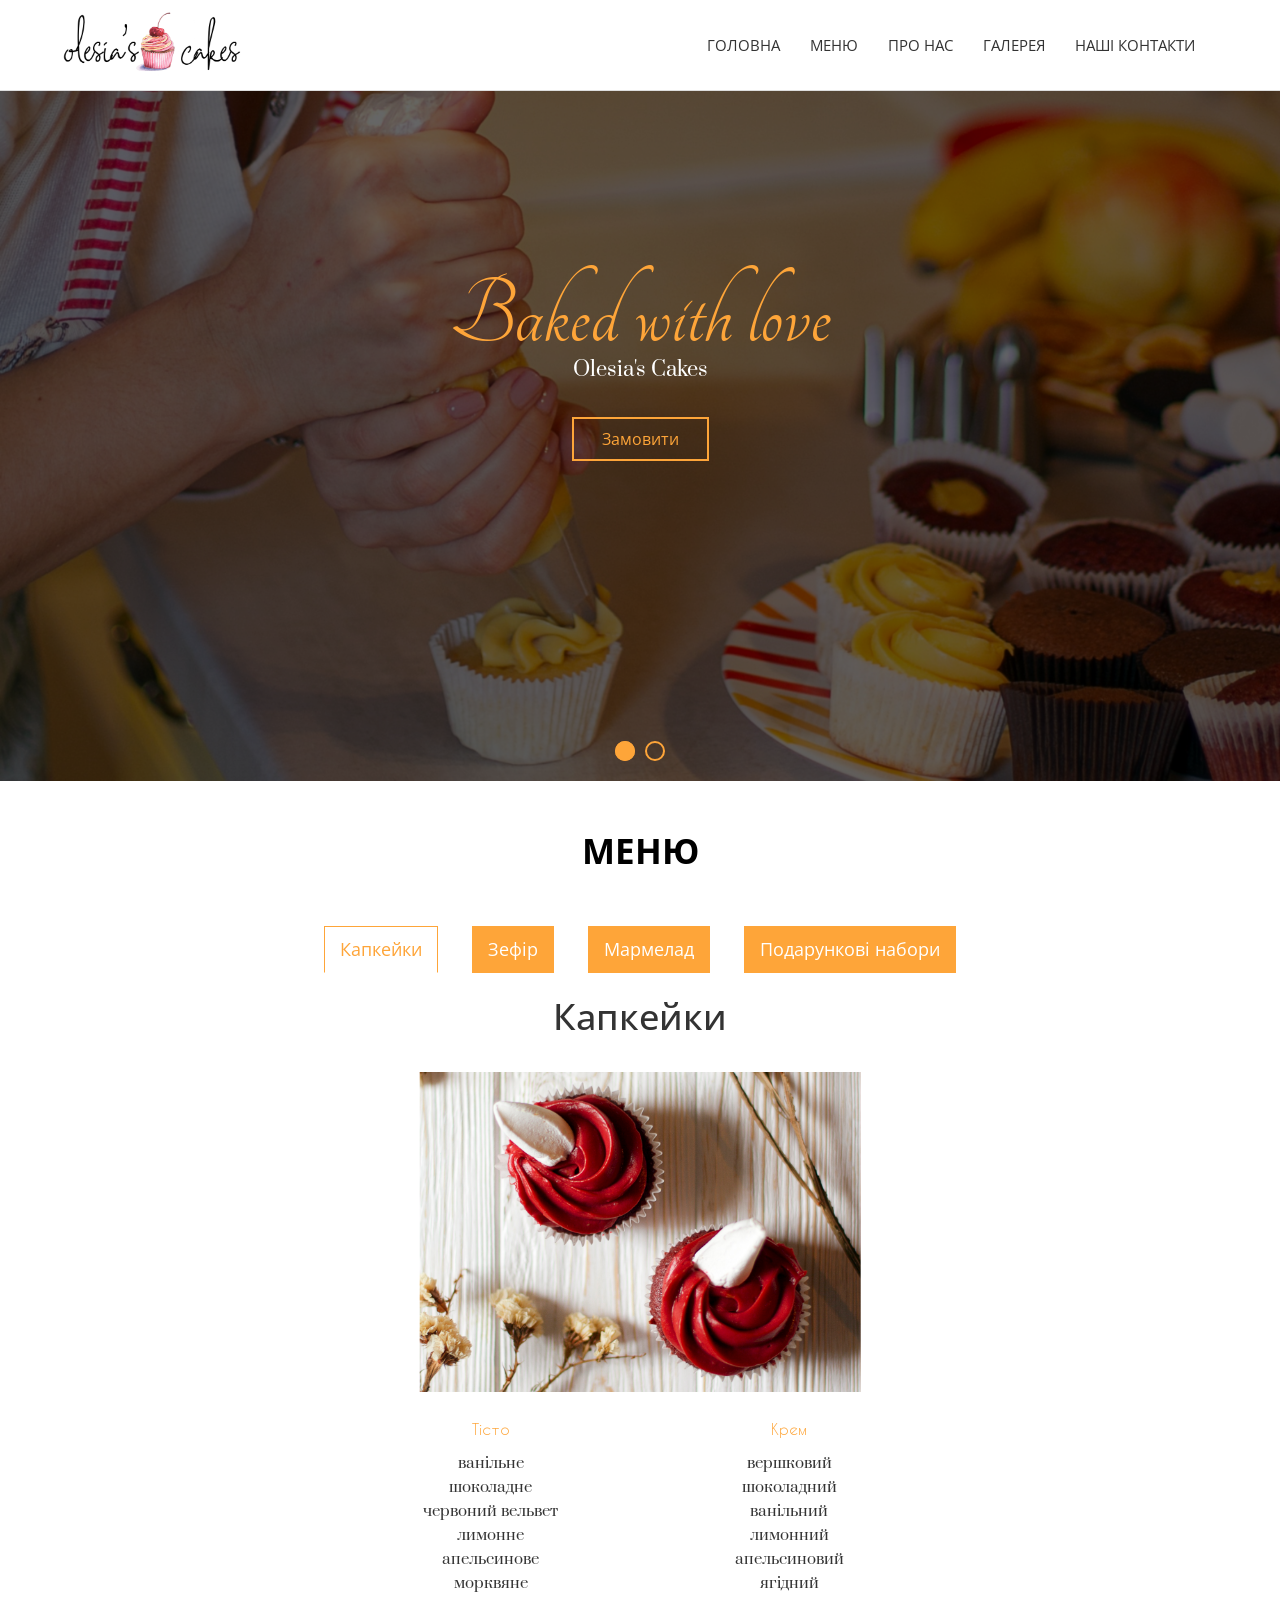
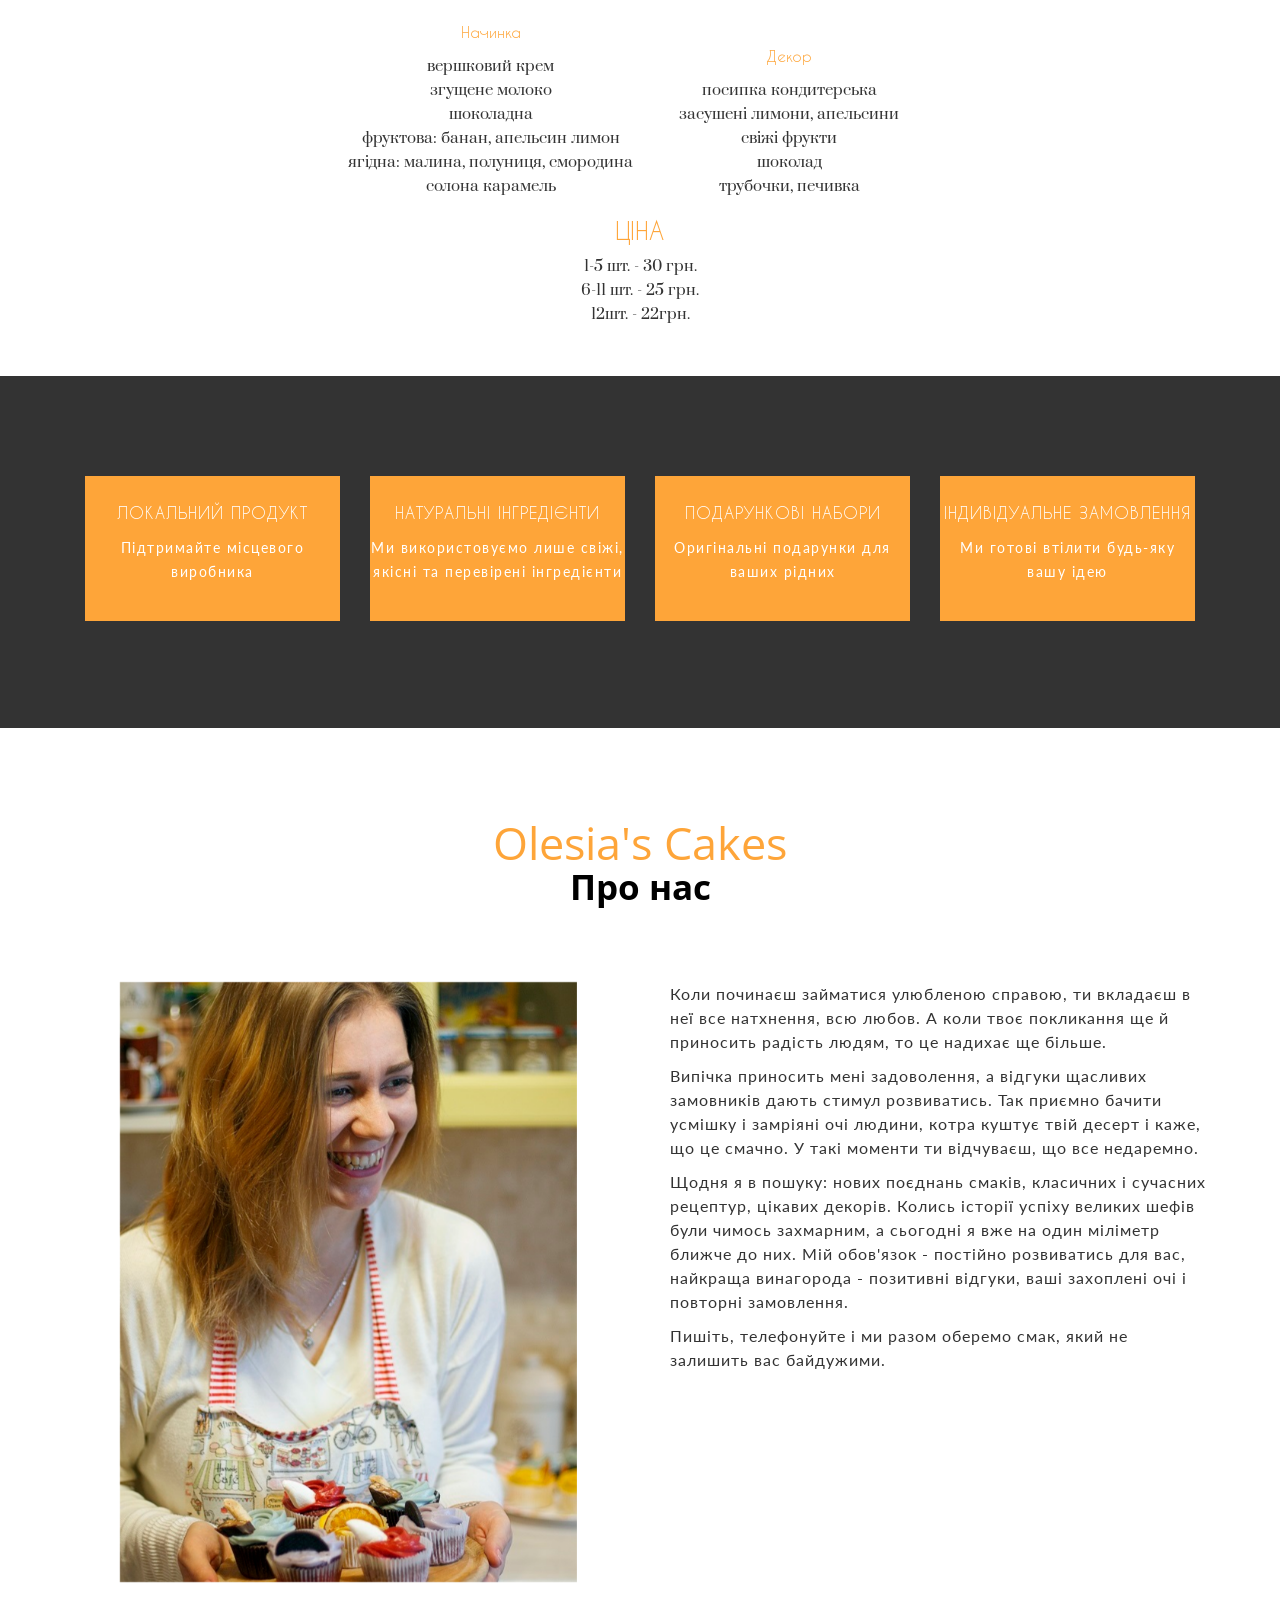
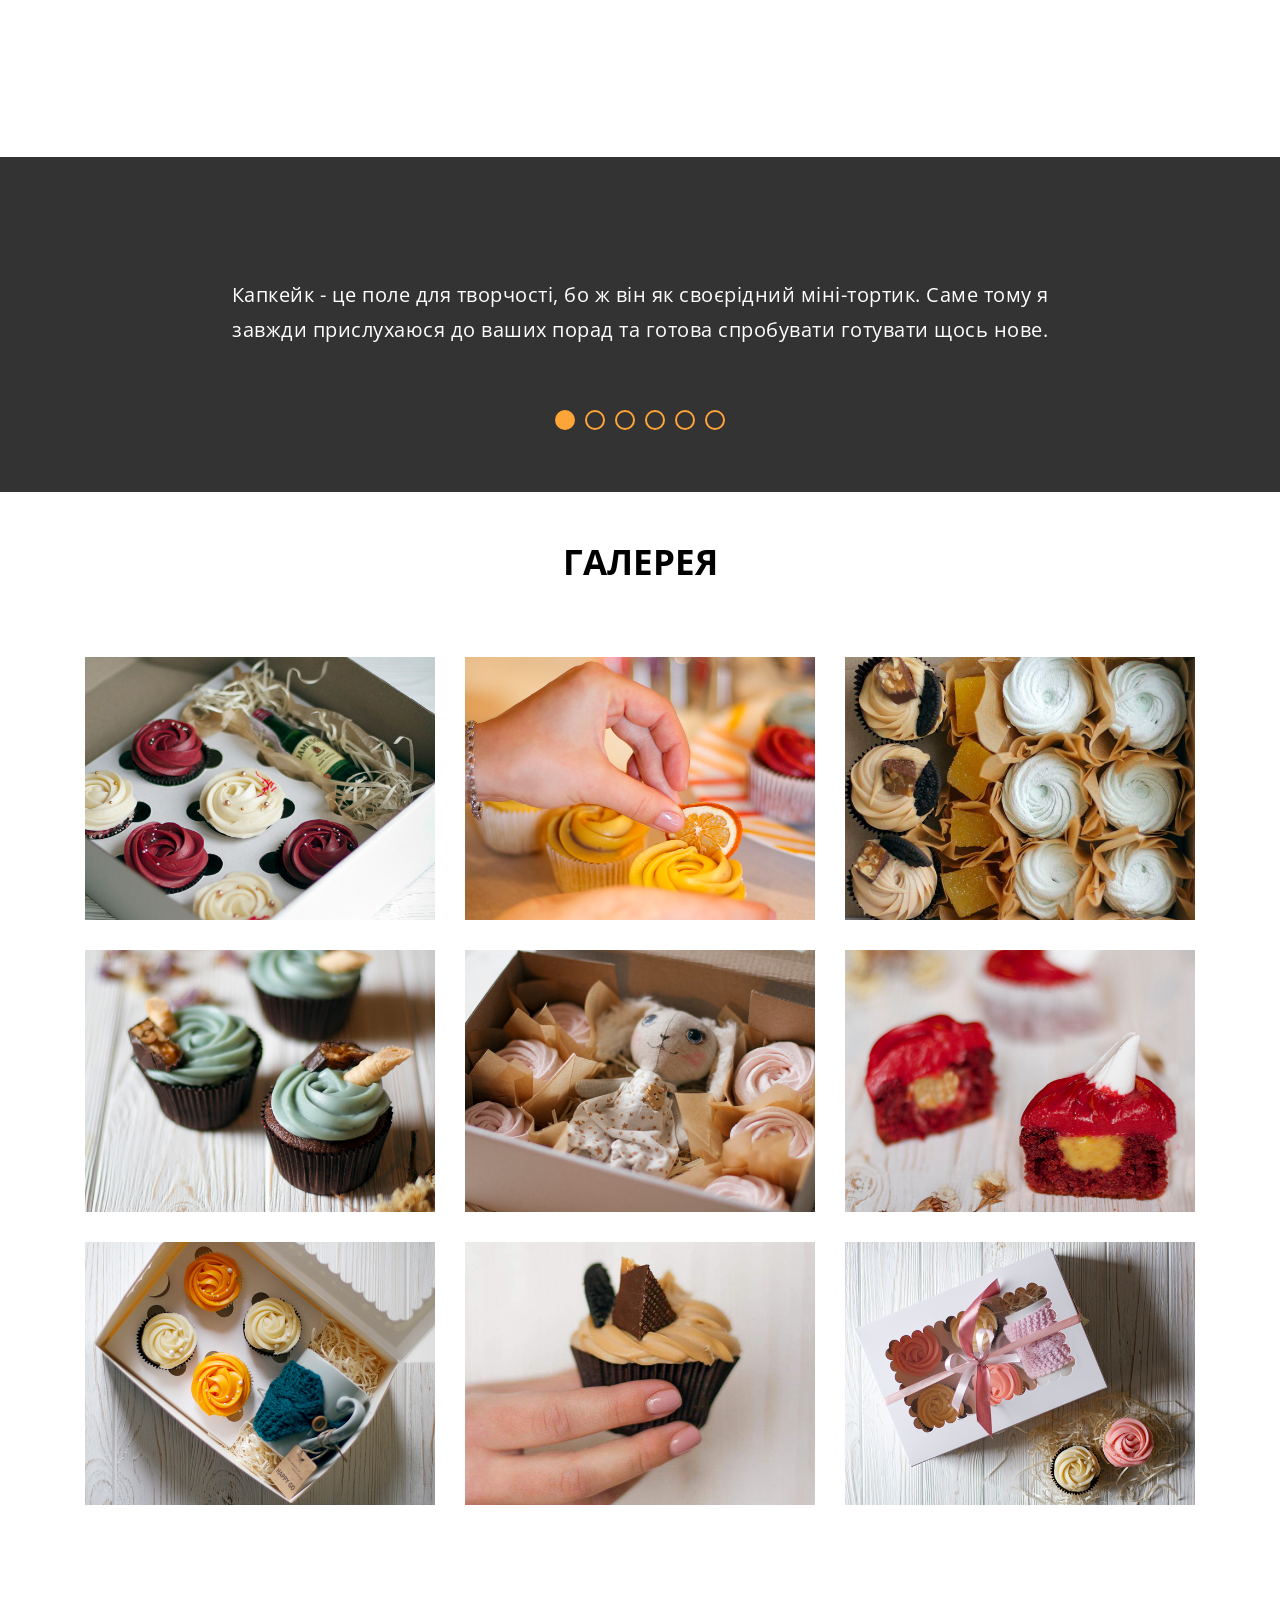
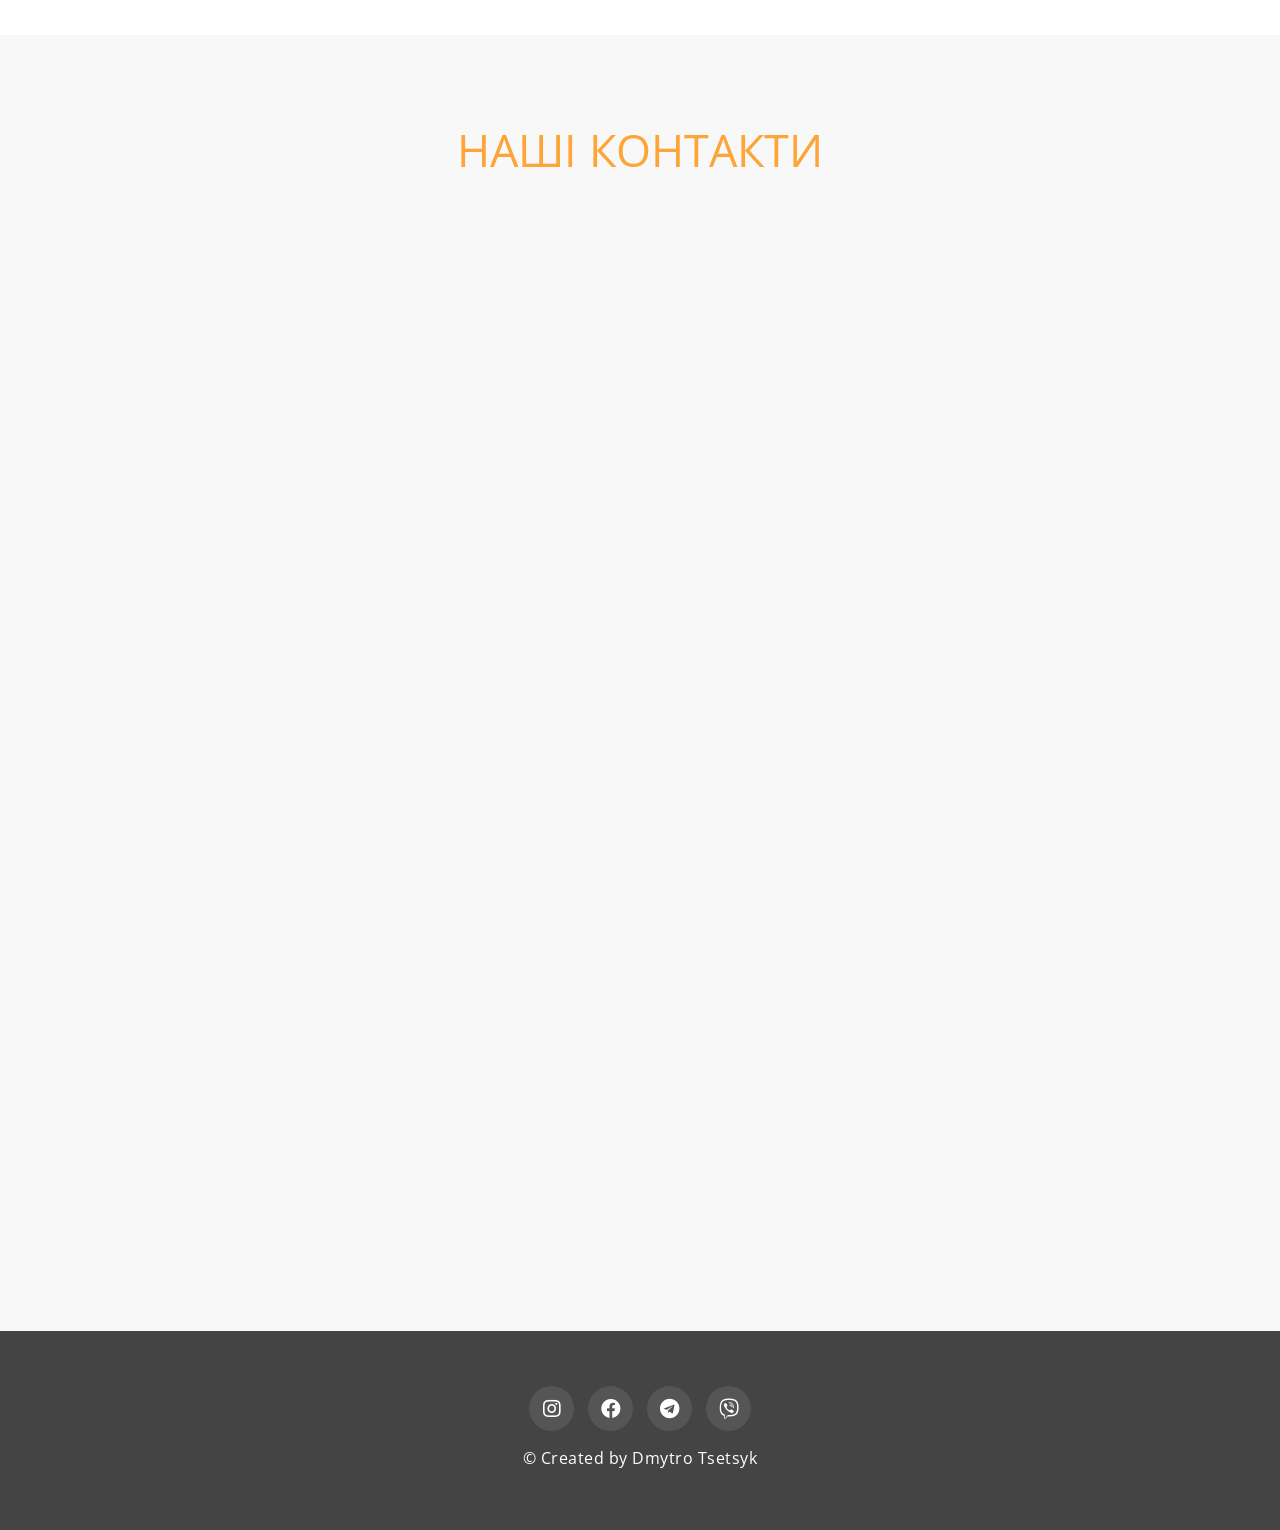
==== commit e9852b00: "Updated" ====
--- a/index.html
+++ b/index.html
@@ -214,8 +214,8 @@
                         <div>
                         <h3 class="price">ЦІНА</h3>
                         <ul>
-                            <li>1-5 шт. - 30 грн</li>
-                            <li>6-11 шт. - 25 грн</li>
+                            <li>1-5 шт. - 30 грн.</li>
+                            <li>6-11 шт. - 25 грн.</li>
                             <li>12шт. - 22грн.</li>
                         </ul>
                         </div>
@@ -235,12 +235,12 @@
                           <li>
                             <div class="media">
                               <div class="media-left">
-                                <a href="#">
-                                  <img class="media-object" src="assets/img/menu/item-3.jpg" alt="img">
+                                <a href="javascript:void(0)">
+                                  <img class="media-object" src="assets/img/menu/z1.jpg" alt="img">
                                 </a>
                               </div>
                               <div class="media-body">
-                                <h4 class="media-heading"><a href="#">Яблучний</a></h4>
+                                <h4 class="media-heading"><a href="javascript:void(0)">Яблучний</a></h4>
                                 <span class="mu-menu-price">Ціна: 1 шт - 15 грн</span>
                               </div>
                             </div>
@@ -248,12 +248,12 @@
                            <li>
                             <div class="media">
                               <div class="media-left">
-                                <a href="#">
-                                  <img class="media-object" src="assets/img/menu/item-4.jpg" alt="img">
+                                <a href="javascript:void(0)">
+                                  <img class="media-object" src="assets/img/menu/z2.jpg" alt="img">
                                 </a>
                               </div>
                               <div class="media-body">
-                                <h4 class="media-heading"><a href="#">Полуничний</a></h4>
+                                <h4 class="media-heading"><a href="javascript:void(0)">Полуничний</a></h4>
                                 <span class="mu-menu-price">Ціна: 1 шт - 15 грн</span>
                               </div>
                             </div>
@@ -261,12 +261,12 @@
                            <li>
                             <div class="media">
                               <div class="media-left">
-                                <a href="#">
-                                  <img class="media-object" src="assets/img/menu/item-3.jpg" alt="img">
+                                <a href="javascript:void(0)">
+                                  <img class="media-object" src="assets/img/menu/z3.jpg" alt="img">
                                 </a>
                               </div>
                               <div class="media-body">
-                                <h4 class="media-heading"><a href="#">Смородиновий</a></h4>
+                                <h4 class="media-heading"><a href="javascript:void(0)">Смородиновий</a></h4>
                                 <span class="mu-menu-price">Ціна: 1 шт - 15 грн</span>
                               </div>
                             </div>
@@ -282,52 +282,24 @@
                 <div class="mu-tab-content-area">
                   <div class="row">
                     <div class="col-md-12 col-xs-12">
-                      <div class="mu-tab-content-left">
-                        <ul class="mu-menu-item-nav">
-                          <li>
-                            <div class="media">
-                              <div class="media-left">
-                                <a href="#">
-                                  <img class="media-object" src="assets/img/menu/item-5.jpg" alt="img">
-                                </a>
-                              </div>
-                              <div class="media-body">
-                                <h4 class="media-heading"><a href="#">Апельсиновий</a></h4>
-                                <span class="mu-menu-price">Ціна за 100 г - 20 грн</span>
-                                <p>Lorem ipsum dolor sit amet, consectetur adipisicing elit. Facere nulla aliquid praesentium dolorem commodi illo.</p>
-                              </div>
-                            </div>
-                          </li>
-                           <li>
-                            <div class="media">
-                              <div class="media-left">
-                                <a href="#">
-                                  <img class="media-object" src="assets/img/menu/item-6.jpg" alt="img">
-                                </a>
-                              </div>
-                              <div class="media-body">
-                                <h4 class="media-heading"><a href="#">Лимонний</a></h4>
-                                <span class="mu-menu-price">Ціна за 100 г - 20 грн</span>
-                                <p>Lorem ipsum dolor sit amet, consectetur adipisicing elit. Facere nulla aliquid praesentium dolorem commodi illo.</p>
-                              </div>
-                            </div>
-                          </li>
-                           <li>
-                            <div class="media">
-                              <div class="media-left">
-                                <a href="#">
-                                  <img class="media-object" src="assets/img/menu/item-5.jpg" alt="img">
-                                </a>
-                              </div>
-                              <div class="media-body">
-                                <h4 class="media-heading"><a href="#">Виноградний</a></h4>
-                                <span class="mu-menu-price">Ціна за 100 г - 20 грн</span>
-                                <p>Lorem ipsum dolor sit amet, consectetur adipisicing elit. Facere nulla aliquid praesentium dolorem commodi illo.</p>
-                              </div>
-                            </div>
-                          </li>
-                        </ul>   
-                      </div>
+                     <h1 class="text-center cupcake-title">Мармелад</h1>
+                     <img class="text-center cupcake-img" src="assets/img/menu/marmelad.jpg" alt="img">
+                     <div class="clearfix"></div>
+                     <div class="cupcake-menu">
+                     <div class="products-list">
+                      <ul>
+                        <li>Апельсиновий</li>
+                        <li>Лимонний</li>
+                        <li>Виноградний</li>
+                      </ul>
+                     </div>
+                        <div>
+                        <h3 class="price">ЦІНА</h3>
+                        <ul>
+                          <li>100 грамм - 20 грн</li>
+                        </ul>
+                        </div>
+                        </div>
                     </div>
                  </div>
                </div>
@@ -342,12 +314,12 @@
                           <li>
                             <div class="media">
                               <div class="media-left">
-                                <a href="#">
-                                  <img class="media-object" src="assets/img/menu/item-5.jpg" alt="img">
+                                <a href="javascript:void(0)">
+                                  <img class="media-object" src="assets/img/menu/1.jpg" alt="img">
                                 </a>
                               </div>
                               <div class="media-body">
-                                <h4 class="media-heading"><a href="#">Подарунковий набір</a></h4>
+                                <h4 class="media-heading"><a href="javascript:void(0)">Подарунковий набір</a></h4>
                                 <span class="mu-menu-price">Від 120 грн</span>
                                 <p>Капкейки/зефір/мармелад з міні-пляшечками (бехерівка, коньяк, віскі, шампанське)
                                 </p>
@@ -357,12 +329,12 @@
                            <li>
                             <div class="media">
                               <div class="media-left">
-                                <a href="#">
-                                  <img class="media-object" src="assets/img/menu/item-6.jpg" alt="img">
+                                <a href="javascript:void(0)">
+                                  <img class="media-object" src="assets/img/menu/2.jpg" alt="img">
                                 </a>
                               </div>
                               <div class="media-body">
-                                <h4 class="media-heading"><a href="#">Подарунковий набір</a></h4>
+                                <h4 class="media-heading"><a href="javascript:void(0)">Подарунковий набір</a></h4>
                                 <span class="mu-menu-price">Від 170 грн</span>
                                 <p>Капкейки/зефір/мармелад з хенд-мейд чашками
                                 </p>
@@ -372,12 +344,12 @@
                            <li>
                             <div class="media">
                               <div class="media-left">
-                                <a href="#">
-                                  <img class="media-object" src="assets/img/menu/item-5.jpg" alt="img">
+                                <a href="javascript:void(0)">
+                                  <img class="media-object" src="assets/img/menu/3.jpg" alt="img">
                                 </a>
                               </div>
                               <div class="media-body">
-                                <h4 class="media-heading"><a href="#">Подарунковий набір</a></h4>
+                                <h4 class="media-heading"><a href="javascript:void(0)">Подарунковий набір</a></h4>
                                 <span class="mu-menu-price">Від 310 грн
                                   </span>
                                 <p>Капкейки/зефір/мармелад з авторськими ляльками
@@ -388,12 +360,12 @@
                           <li>
                               <div class="media">
                                 <div class="media-left">
-                                  <a href="#">
-                                    <img class="media-object" src="assets/img/menu/item-5.jpg" alt="img">
+                                  <a href="javascript:void(0)">
+                                    <img class="media-object" src="assets/img/menu/4.jpg" alt="img">
                                   </a>
                                 </div>          
                                 <div class="media-body">
-                                    <h4 class="media-heading"><a href="#">Подарунковий набір</a></h4>
+                                    <h4 class="media-heading"><a href="javascript:void(0)">Подарунковий набір</a></h4>
                                     <span class="mu-menu-price">Від 710 грн
                                       </span>
                                     <p>Капкейки/зефір/мармелад сертифікатами на фотосесію (індивідуальна, сімейна, лавсторі) від нашого фотографа
@@ -750,12 +722,11 @@
 
             <div class="mu-title">
               <span class="mu-subtitle">НАШІ КОНТАКТИ</span>
-              <h2>Contact Us</h2>
             </div>
             <div class="mu-contact-content">
               <div class="row">
                 <div class="col-md-12 google-form-posotion">
-                    <!--<iframe src="https://docs.google.com/forms/d/e/1FAIpQLScABPguigMB5M0cMMc1dshwMNFMUHDfj2UheD6kxQrpqVY7wA/viewform?embedded=true" width="640" height="470" frameborder="0" marginheight="0" marginwidth="0">Завантаження...</iframe> -->
+                  <iframe src="https://docs.google.com/forms/d/e/1FAIpQLSequoVmmGPs7V9ACm7MIYb_wjlfb1tUdVLmC0e60F33KicteA/viewform?embedded=true" width="640" height="1000" frameborder="0" marginheight="0" marginwidth="0">Завантаження...</iframe>
               </div>
             </div>
           </div>
@@ -780,8 +751,8 @@
            <div class="mu-footer-social">
             <a href="https://www.instagram.com/olesias_cakes/" target="_blank"><span class="fab fa-instagram"></span></a>
             <a href="#" target="_blank"><span class="fab fa-facebook"></span></a>
-            <a href="tg://resolve?domain=" target="_blank"><span class="fab fa-telegram"></span></a>
-            <a href="viber://chat?number=" target="_blank"><span class="fab fa-viber"></span></a>
+            <a href="tg://resolve?domain=0689317005" target="_blank"><span class="fab fa-telegram"></span></a>
+            <a href="viber://chat?number=0689317005" target="_blank"><span class="fab fa-viber"></span></a>
           </div>
           <div class="mu-footer-copyright">
             <p>&copy; Created by <a rel="nofollow" target="_blank" href="https://www.instagram.com/dmytro_tsetsyk/">Dmytro Tsetsyk</a></p>
--- a/style.css
+++ b/style.css
@@ -1899,6 +1899,12 @@
   transform: translateX(-50%);
 }
 
+@media (max-width: 991px) {
+  .google-form-posotion > iframe {
+    width: 100% !important;
+  }
+}
+
 .about-me {
   /*font-family: "Tangerine", cursive; */
   letter-spacing: 1px;
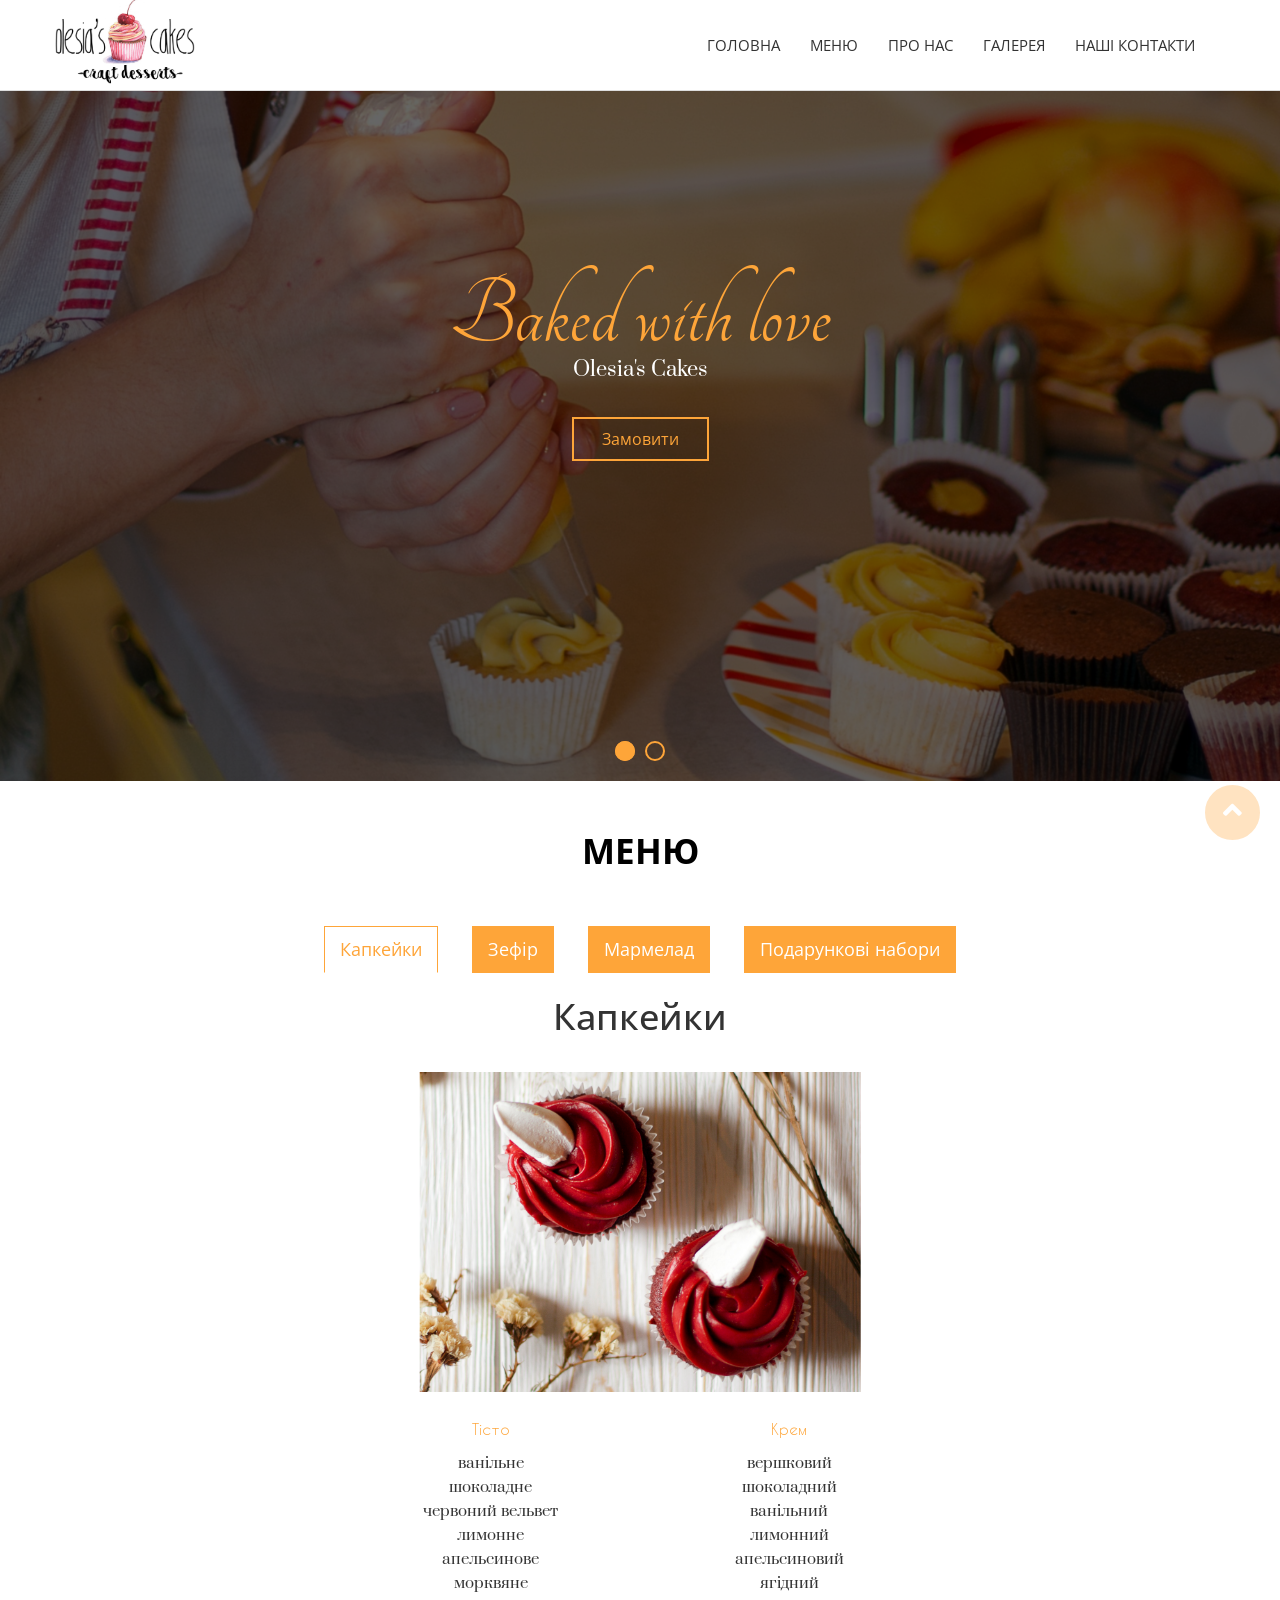
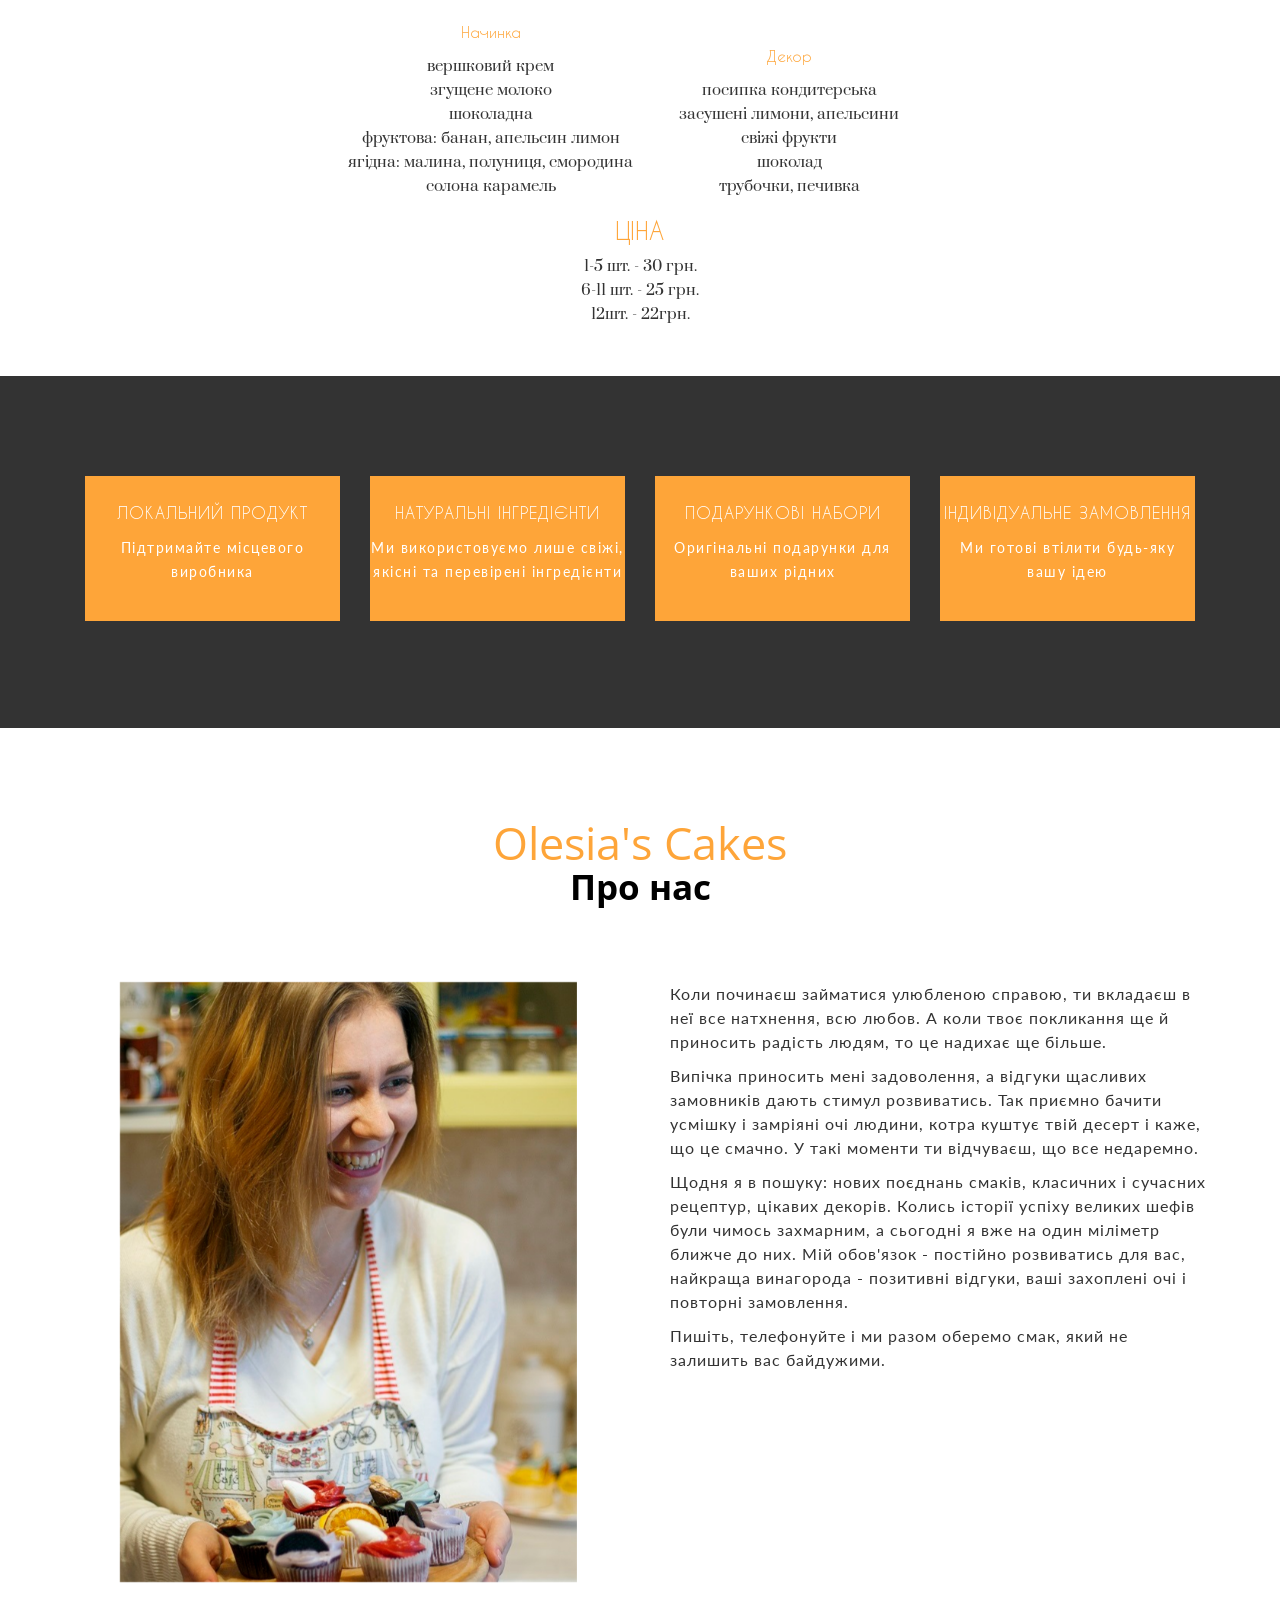
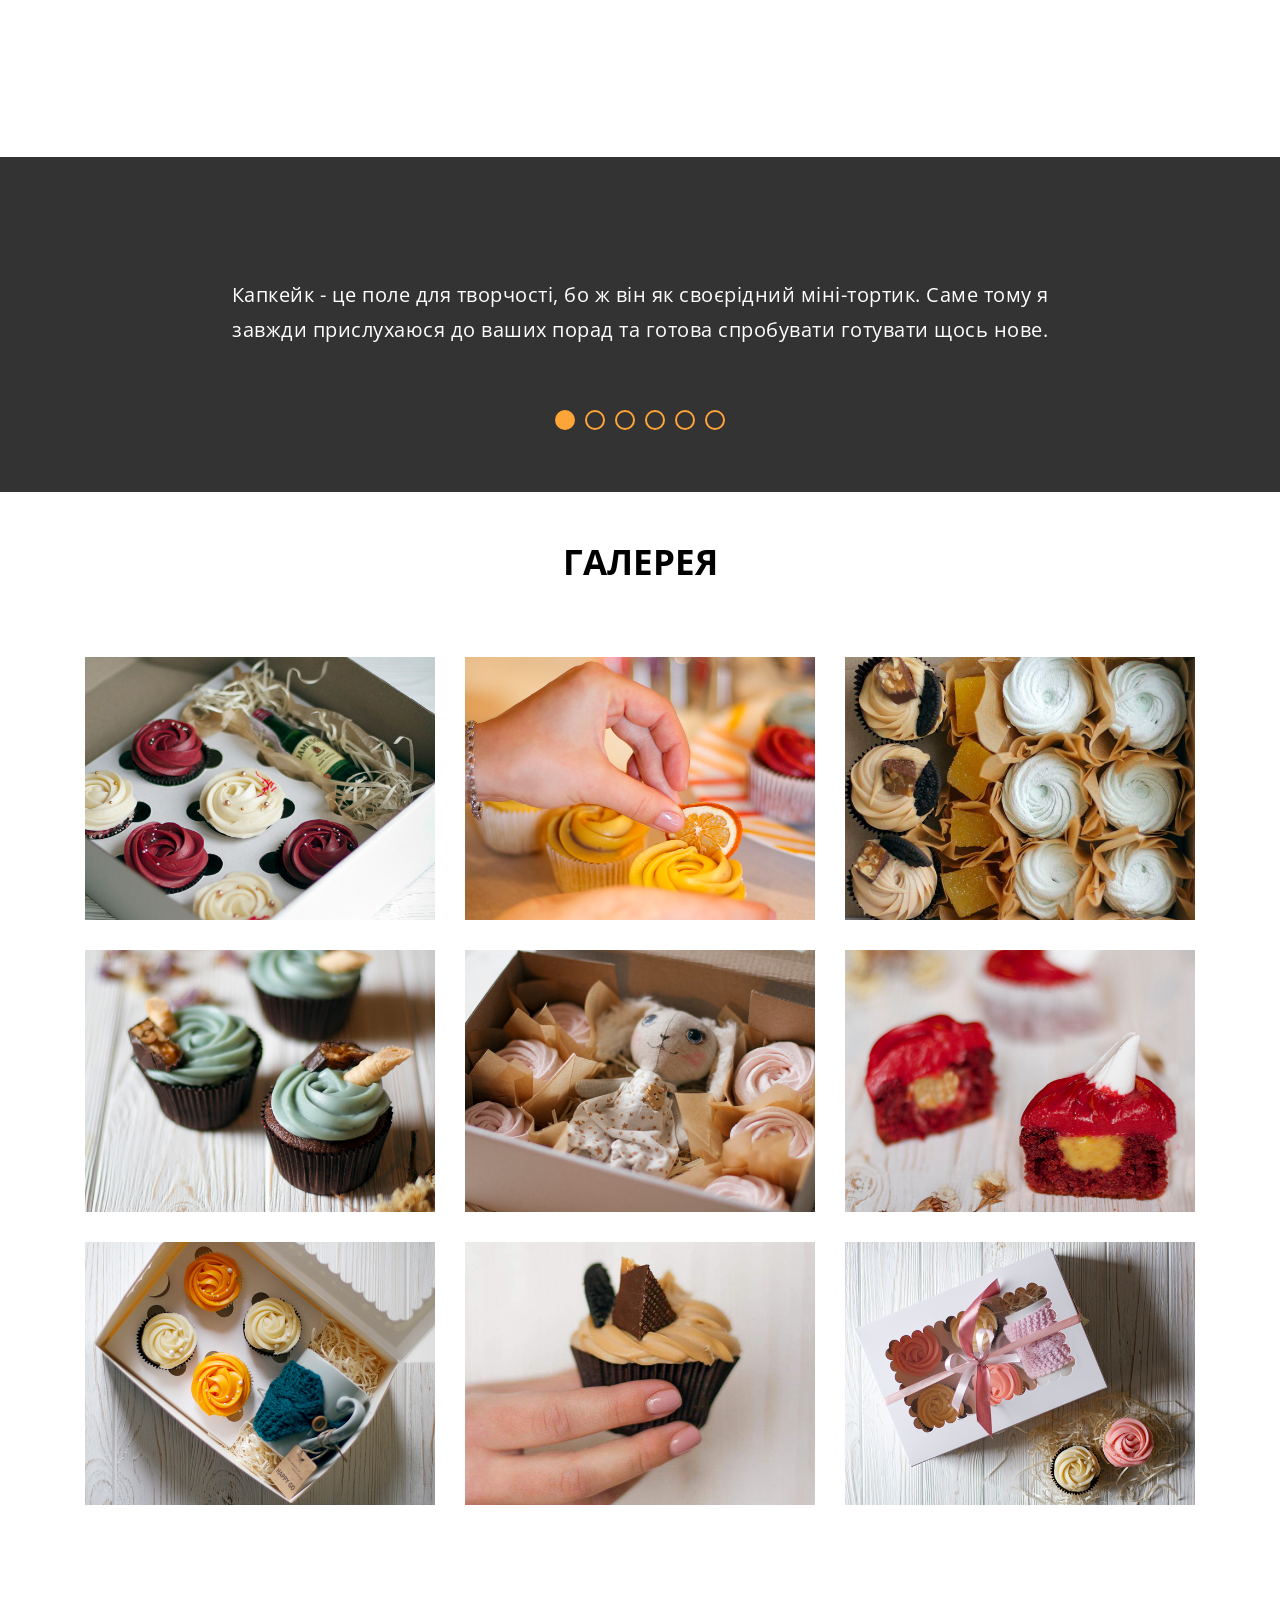
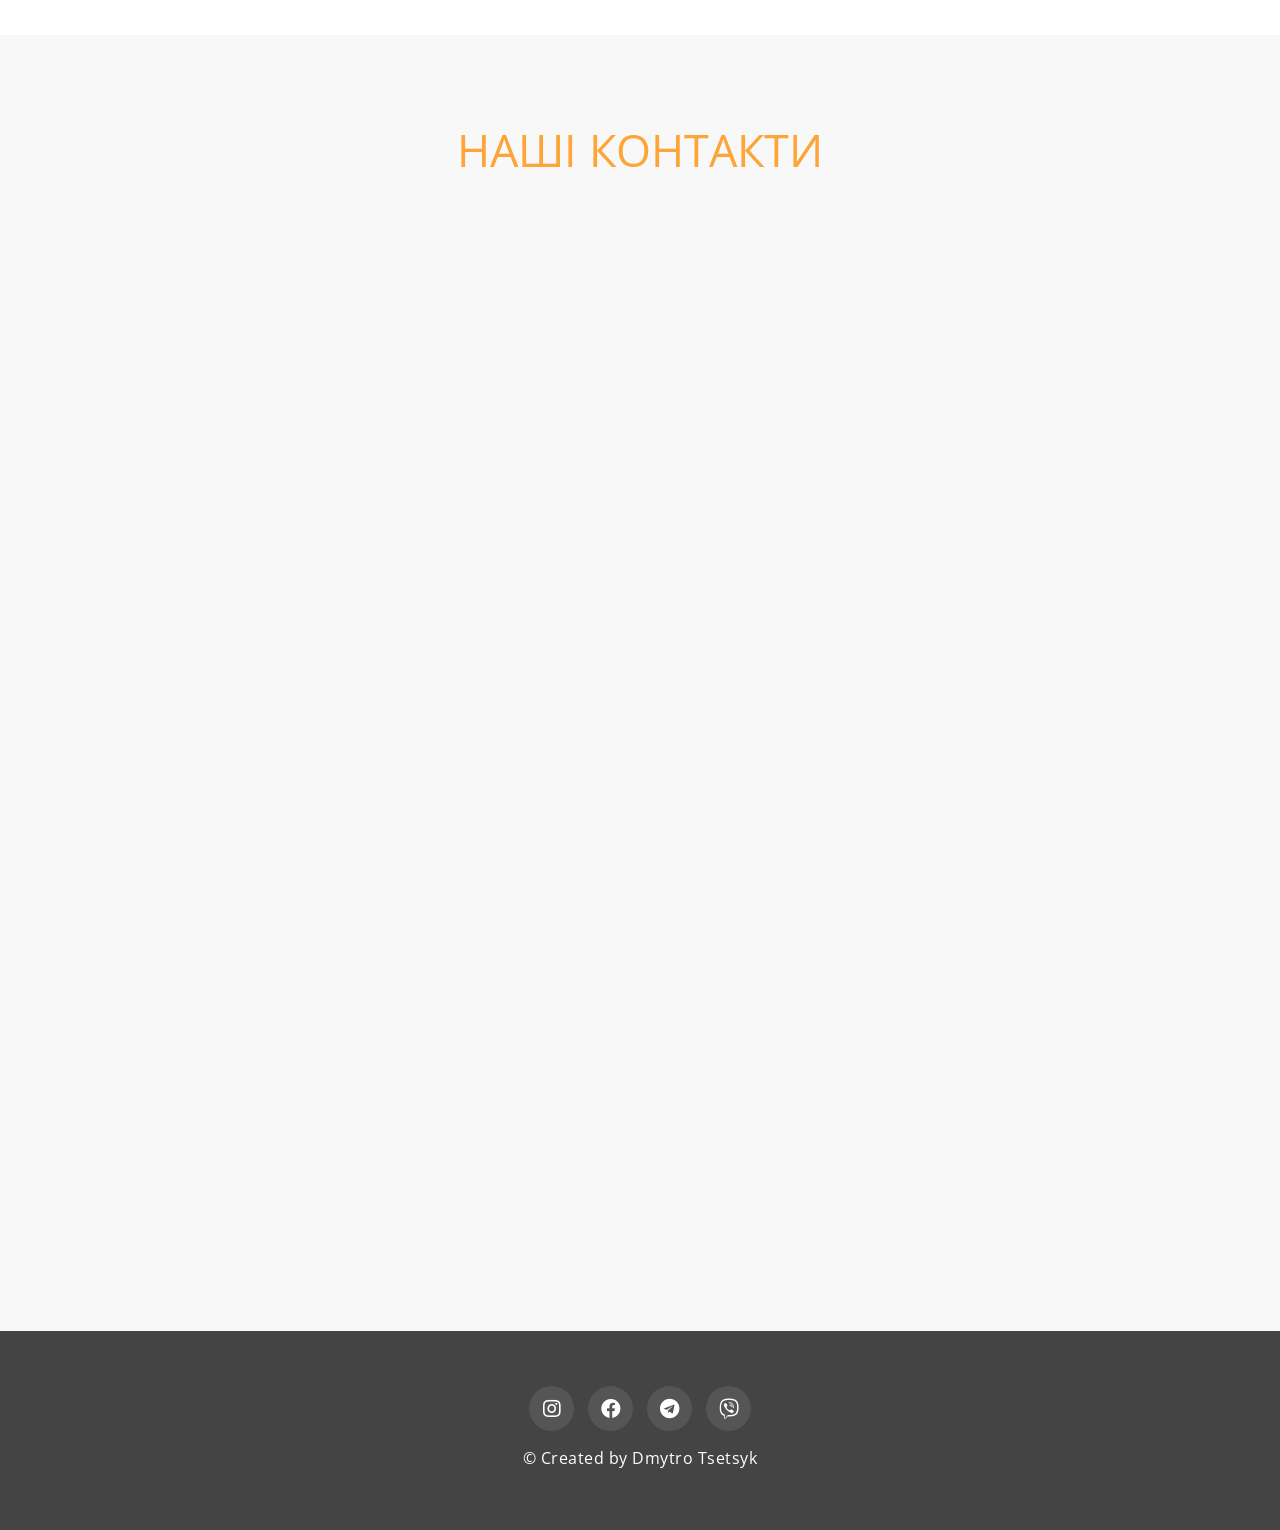
==== commit def92fbf: "Updated" ====
--- a/index.html
+++ b/index.html
@@ -78,7 +78,7 @@
 
            <!--  Text based logo  -->
           <a class="navbar-brand logo-block" href="index.html">
-            <img class="main-site-logo" src="assets/img/logo2.png" alt="Logo img">
+            <img class="main-site-logo" src="assets/img/logo2.jpg" alt="Logo img">
           </a> 
 
 		      <!--  Image based logo  -->
--- a/style.css
+++ b/style.css
@@ -1871,9 +1871,13 @@
 }
 
 .logo-block .main-site-logo {
-  width: 200px;
+ /* width: 200px;
+  margin-top: -15px !important;
+ */
+ margin-top: -28px !important;
+ width: 140px;
   display: inline-block;
-  margin-top: -15px !important;
+ 
 }
 
 .mu-title .mu-subtitle {
@@ -1932,6 +1936,31 @@
 
   .mu-counter-nav li .mu-single-counter p {
     font-size: 12px;
+  }
+
+  .mu-tab-content-area .media-left,
+  .mu-tab-content-area.media-right,
+  .mu-tab-content-area .media-body {
+    display: block;
+  }
+
+  .mu-menu-item-nav li .media .media-left {
+    width: 100%;
+    height: 145px;
+  }
+  .mu-menu-item-nav li .media .media-left a,
+  .mu-menu-item-nav li .media .media-left a img {
+    width: 100%;
+    height: 145px;
+  }
+
+  .mu-menu-item-nav li .media .media-body .media-heading {
+    margin-top: 15px;
+  }
+
+  .mu-tab-content-left {
+    padding-right: 0;
+    padding-left: 15px;
   }
 }
 
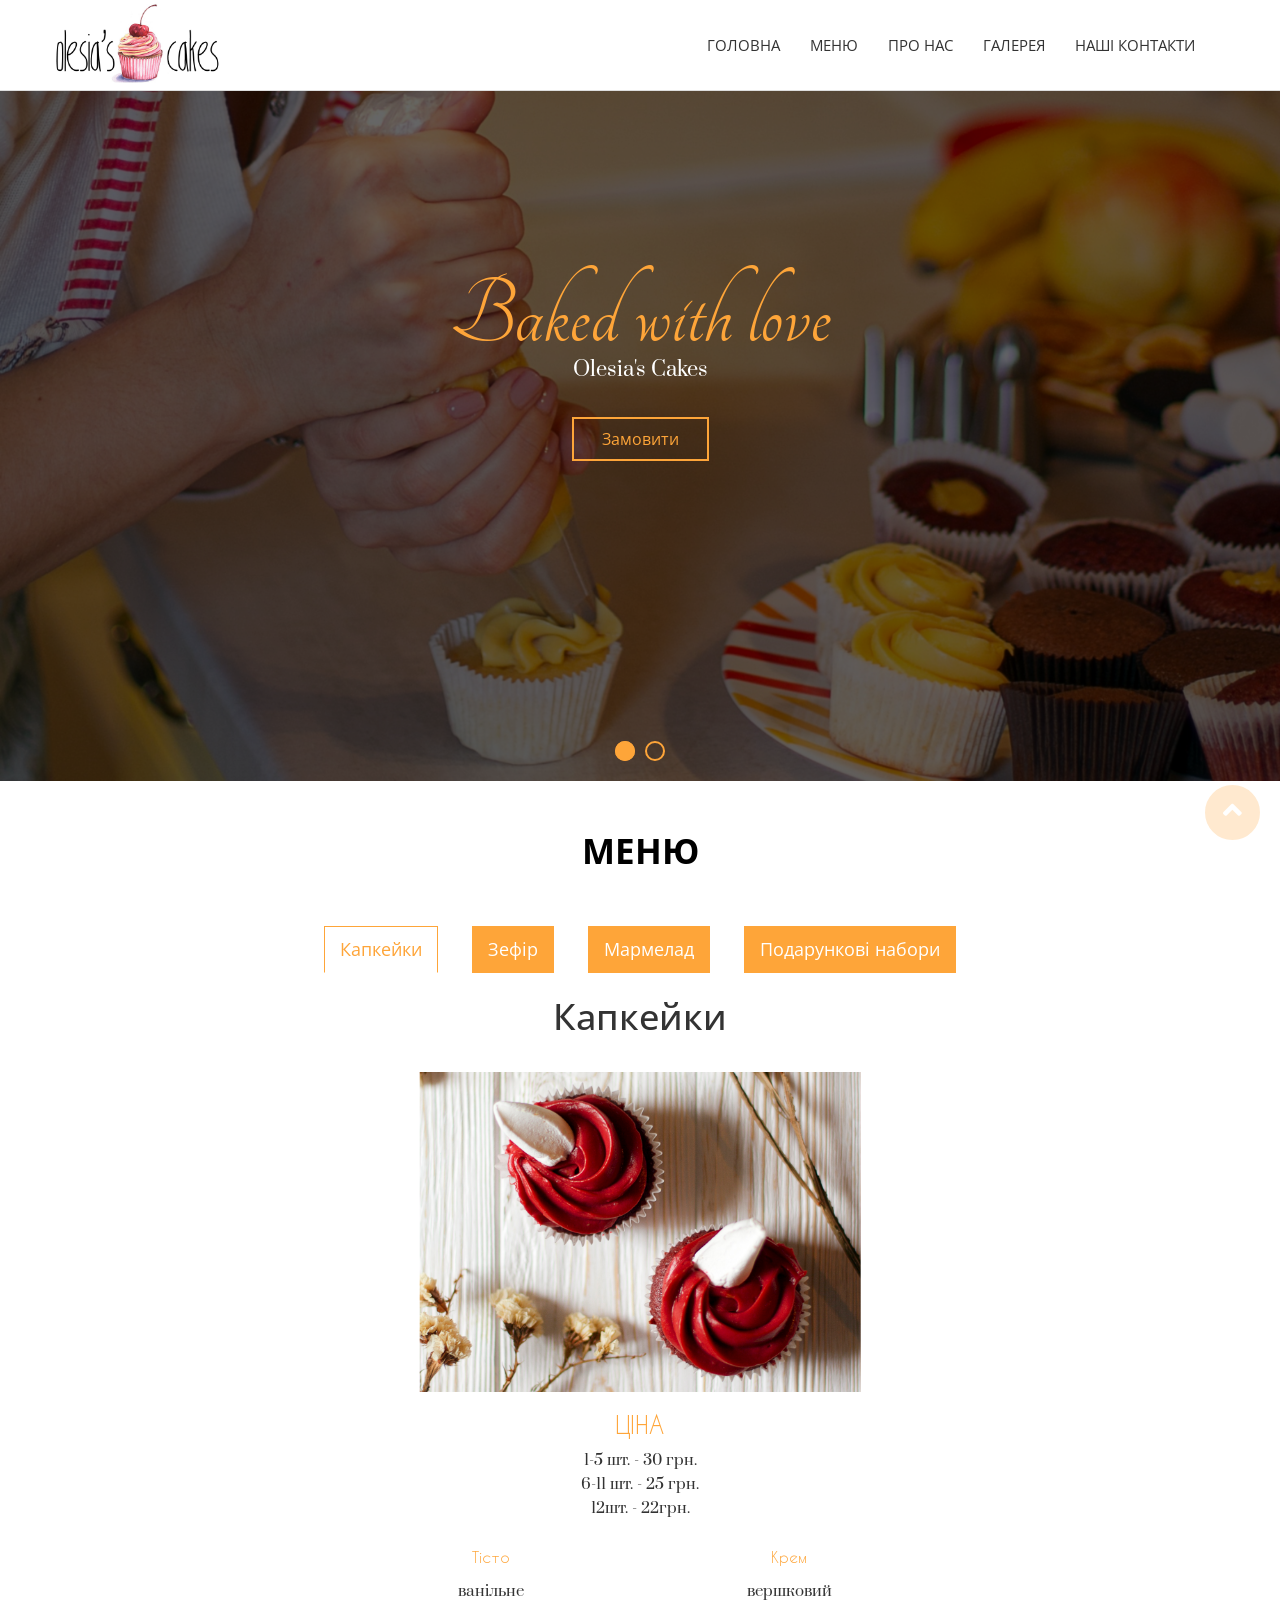
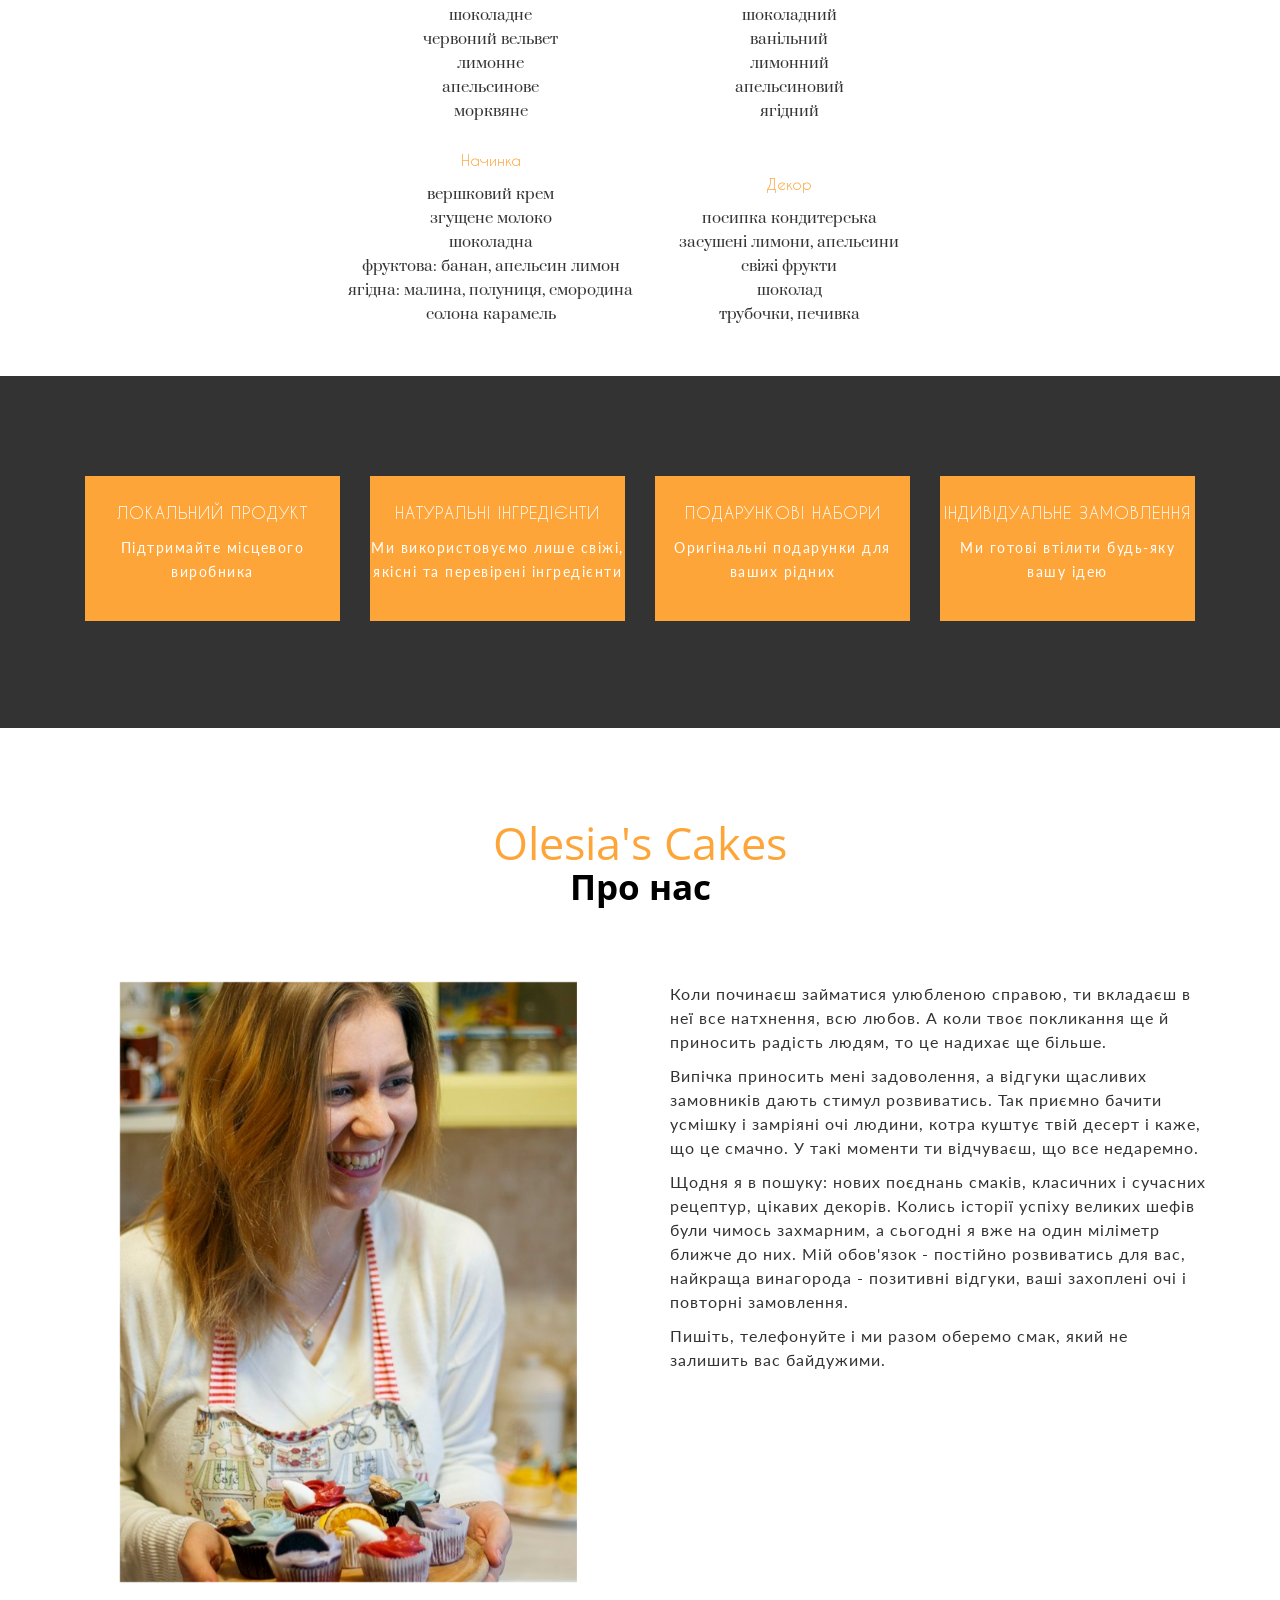
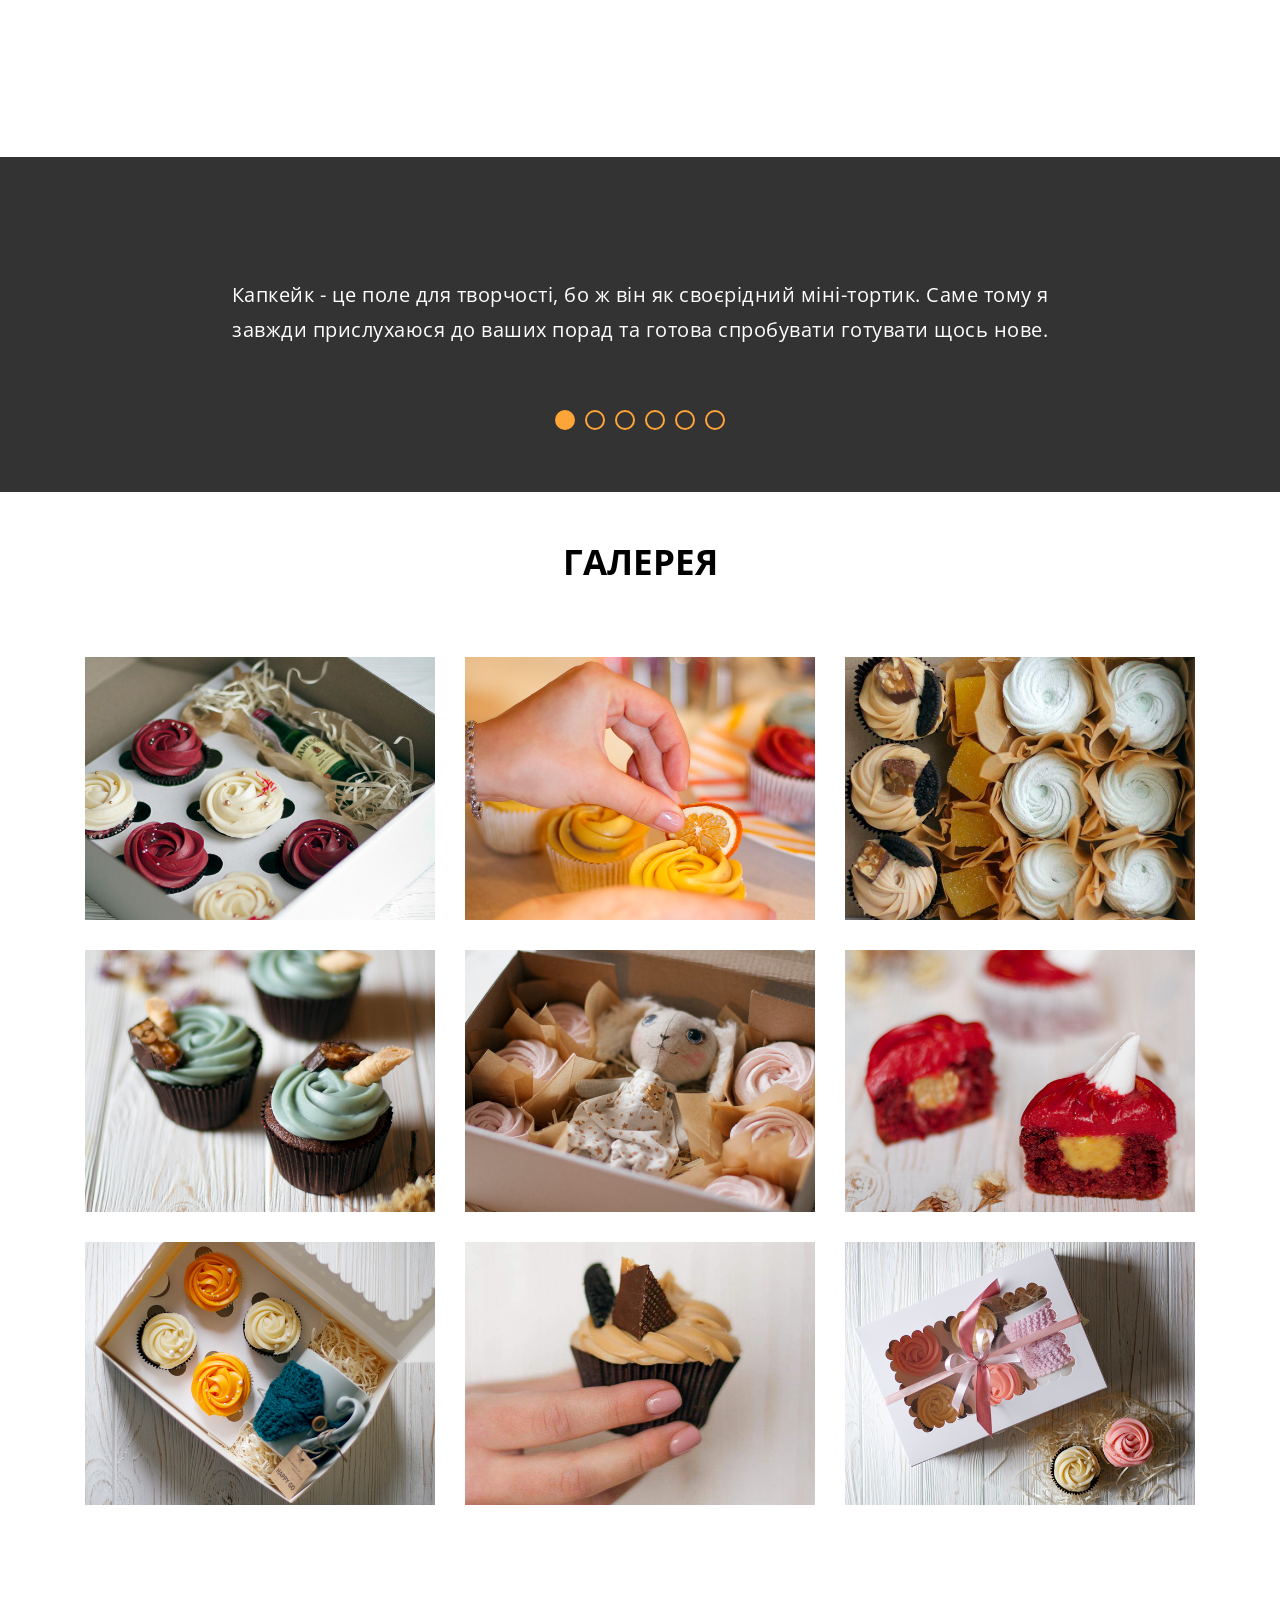
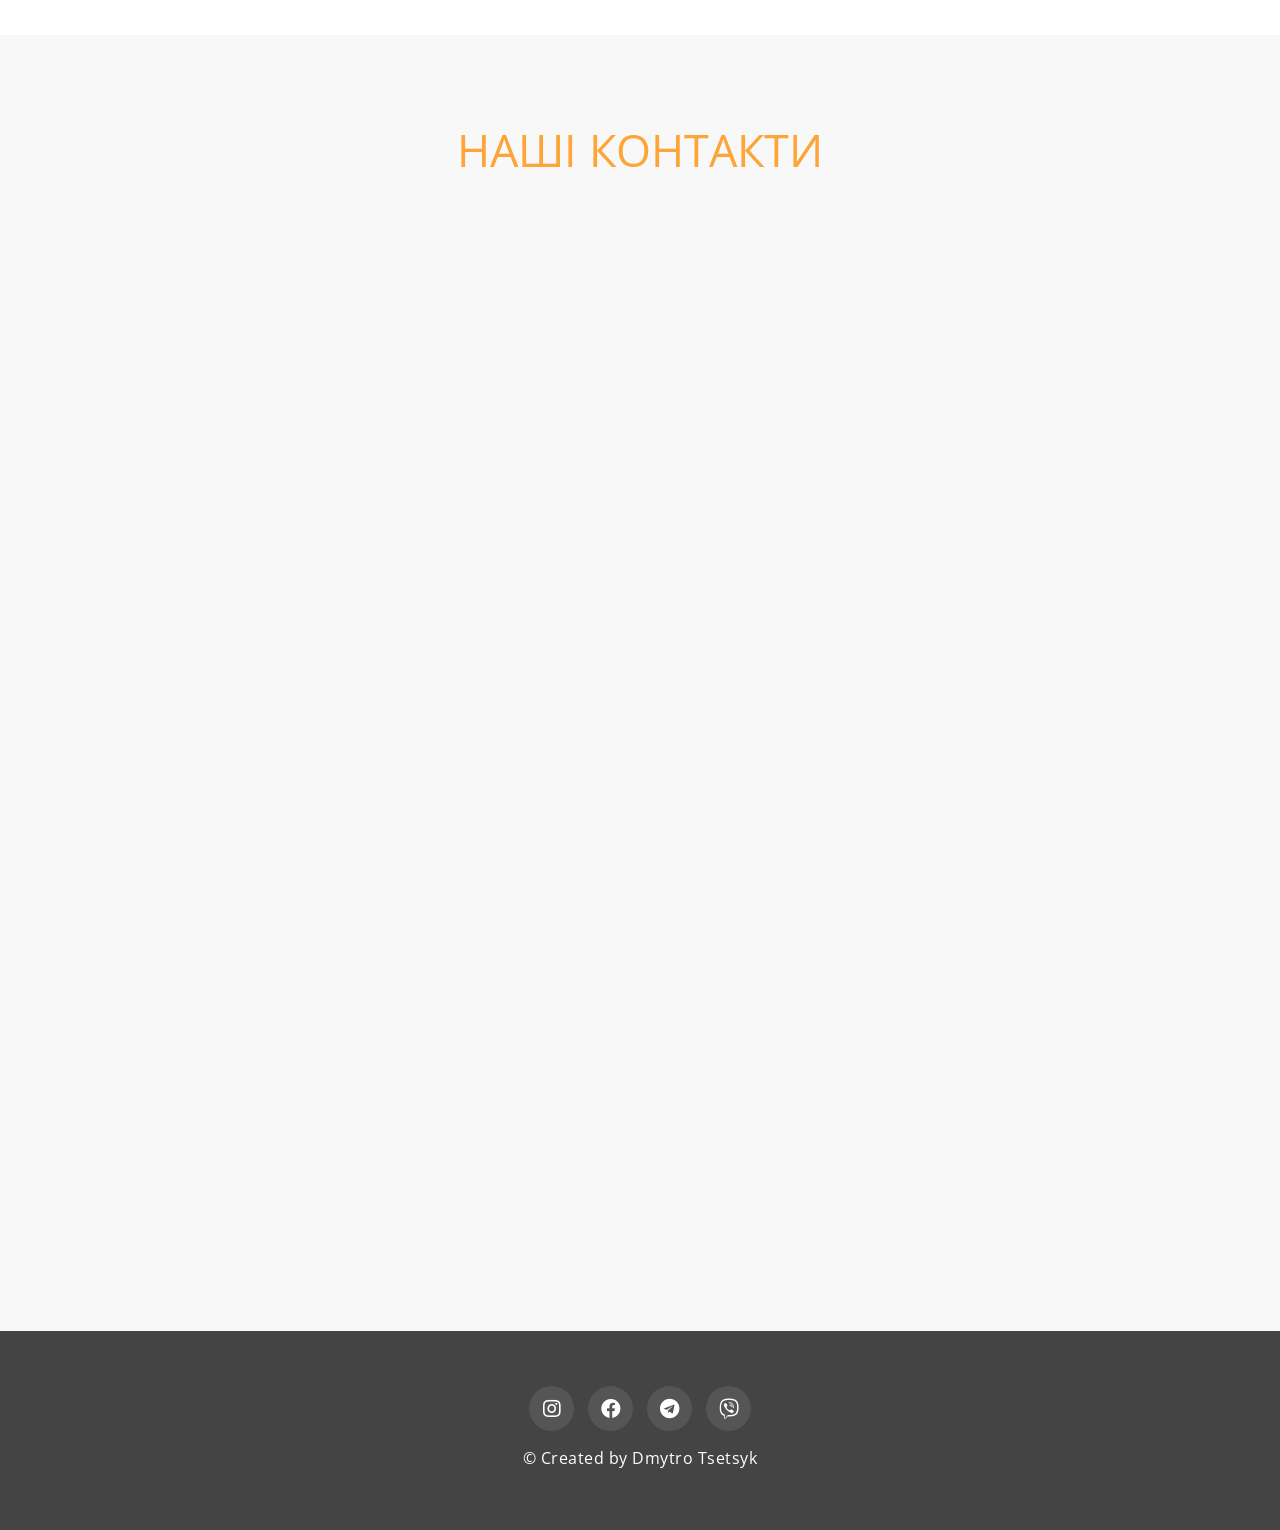
==== commit 6315db85: "Updated" ====
--- a/index.html
+++ b/index.html
@@ -168,6 +168,14 @@
                      <img class="text-center cupcake-img" src="assets/img/cupcake.jpg" alt="img">
                      <div class="clearfix"></div>
                      <div class="cupcake-menu">
+                        <div>
+                            <h3 class="price">ЦІНА</h3>
+                            <ul>
+                                <li>1-5 шт. - 30 грн.</li>
+                                <li>6-11 шт. - 25 грн.</li>
+                                <li>12шт. - 22грн.</li>
+                            </ul>
+                            </div>
                      <div class="products-list">
                       <ul>
                         <p>Тісто</p>
@@ -211,14 +219,7 @@
                               <li>трубочки, печивка</li>
                           </ul>
                         </div>
-                        <div>
-                        <h3 class="price">ЦІНА</h3>
-                        <ul>
-                            <li>1-5 шт. - 30 грн.</li>
-                            <li>6-11 шт. - 25 грн.</li>
-                            <li>12шт. - 22грн.</li>
-                        </ul>
-                        </div>
+
                         </div>
                     </div>
                  </div>
@@ -286,6 +287,12 @@
                      <img class="text-center cupcake-img" src="assets/img/menu/marmelad.jpg" alt="img">
                      <div class="clearfix"></div>
                      <div class="cupcake-menu">
+                        <div>
+                            <h3 class="price">ЦІНА</h3>
+                            <ul>
+                              <li>100 грамм - 20 грн</li>
+                            </ul>
+                            </div>
                      <div class="products-list">
                       <ul>
                         <li>Апельсиновий</li>
@@ -293,12 +300,6 @@
                         <li>Виноградний</li>
                       </ul>
                      </div>
-                        <div>
-                        <h3 class="price">ЦІНА</h3>
-                        <ul>
-                          <li>100 грамм - 20 грн</li>
-                        </ul>
-                        </div>
                         </div>
                     </div>
                  </div>
--- a/style.css
+++ b/style.css
@@ -724,6 +724,7 @@
   font-weight: bold;
   letter-spacing: 1.5px;
   line-height: 20px;
+  font-family: 'Lato', sans-serif;
 }
 
 .mu-menu-item-nav li .media .media-body p {
@@ -1874,8 +1875,8 @@
  /* width: 200px;
   margin-top: -15px !important;
  */
- margin-top: -28px !important;
- width: 140px;
+ margin-top: -23px !important;
+ width: 165px;
   display: inline-block;
  
 }
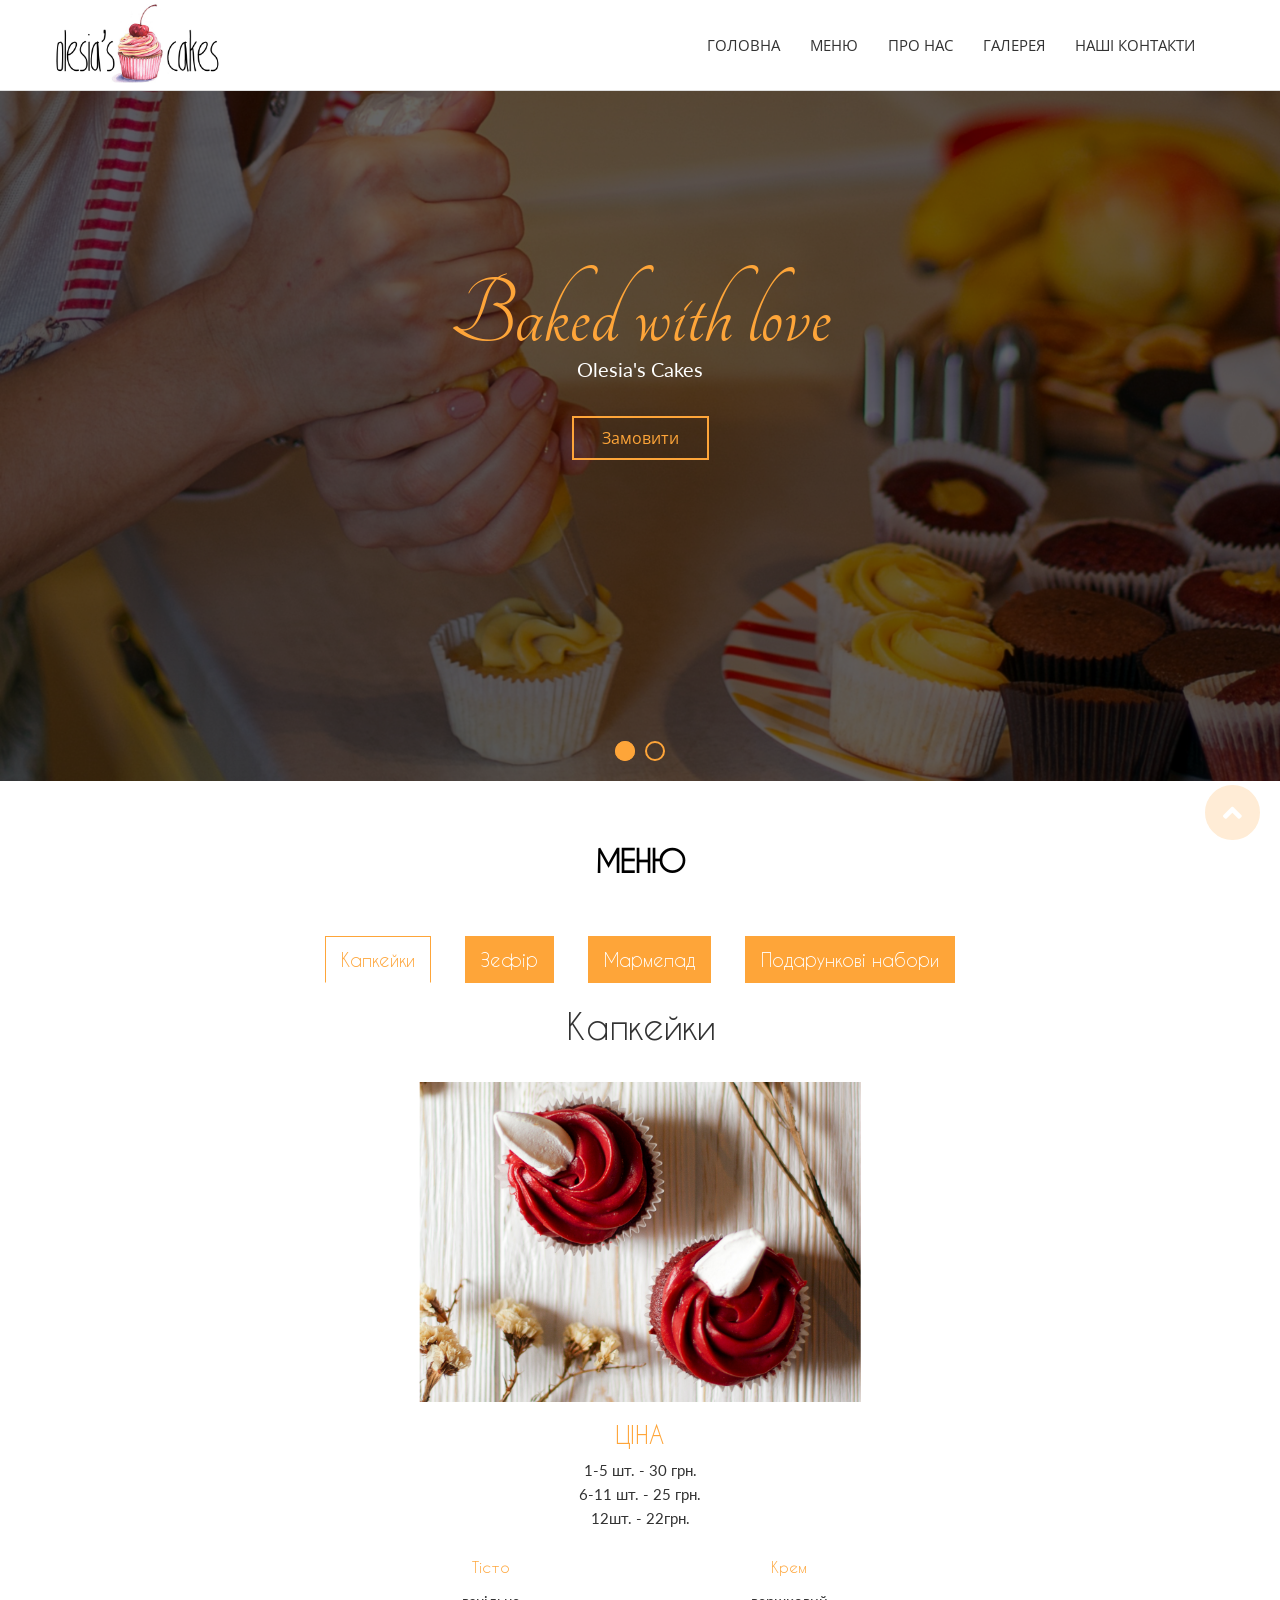
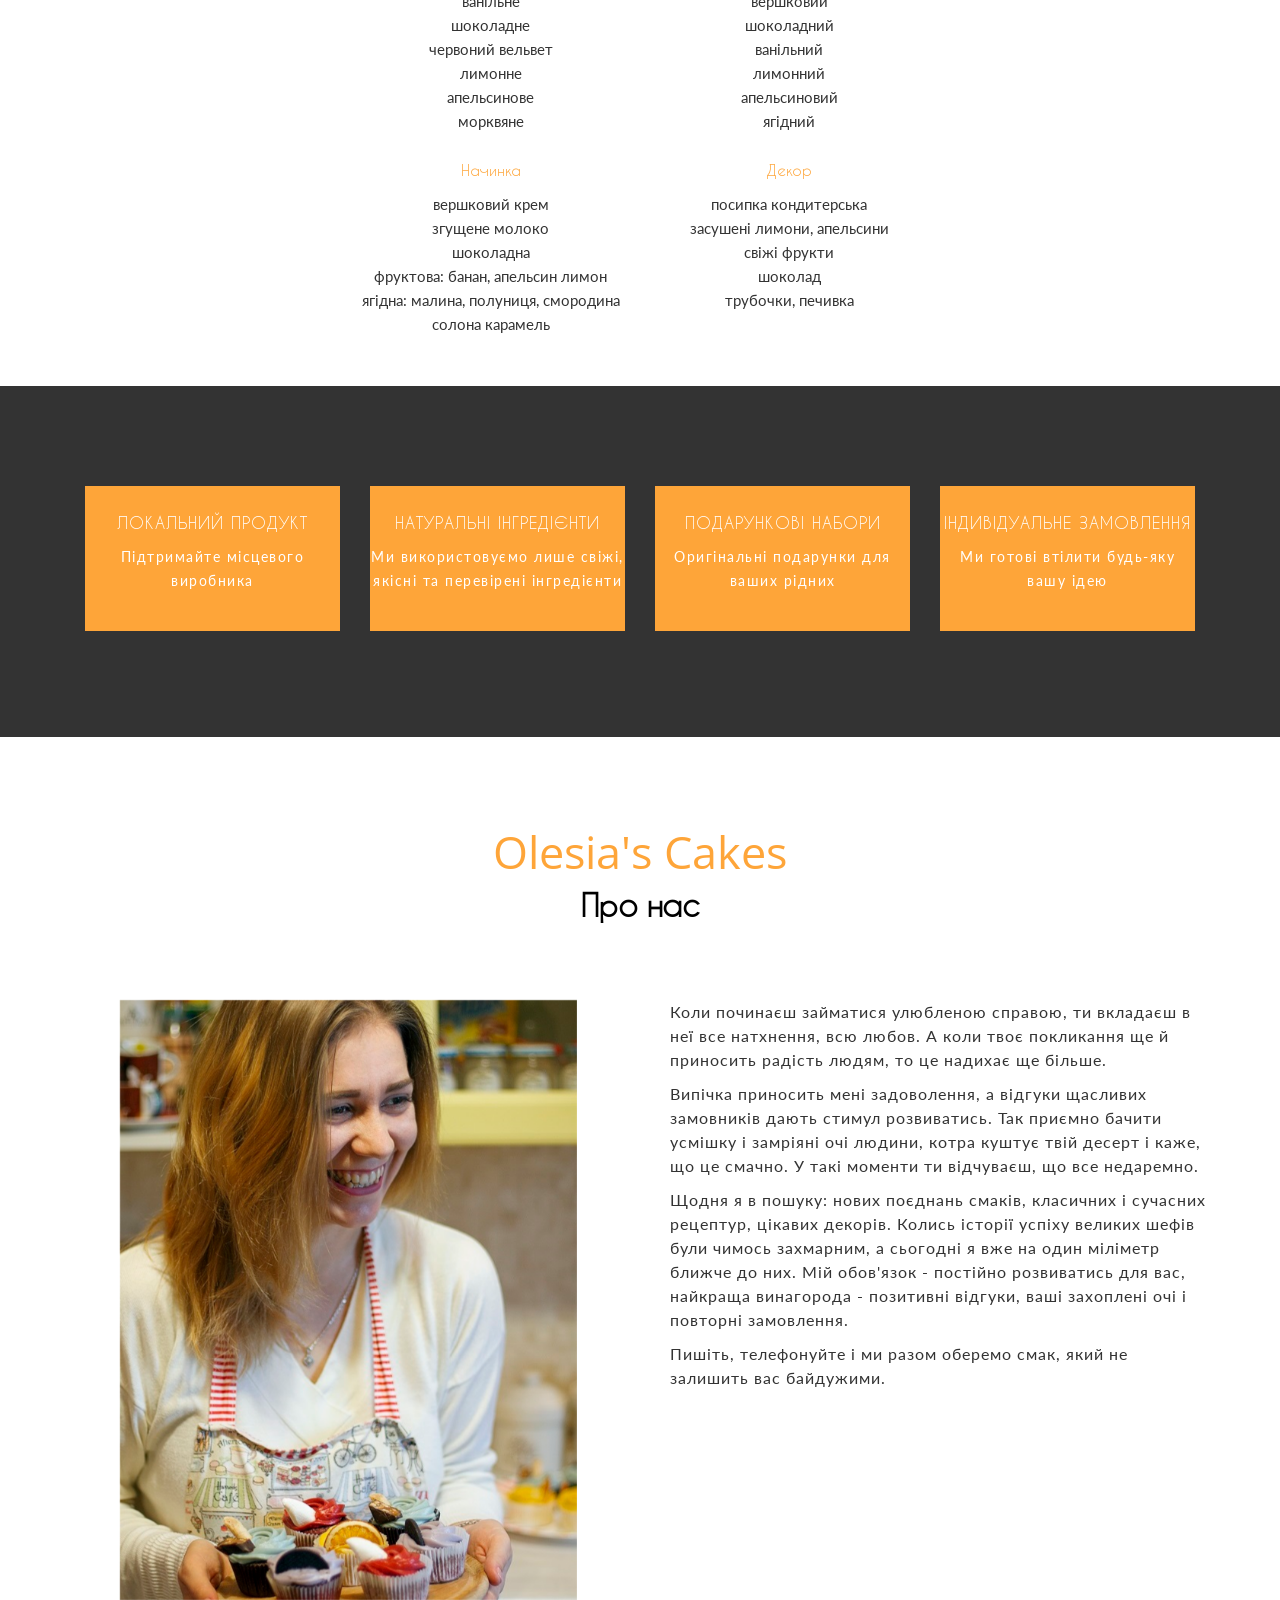
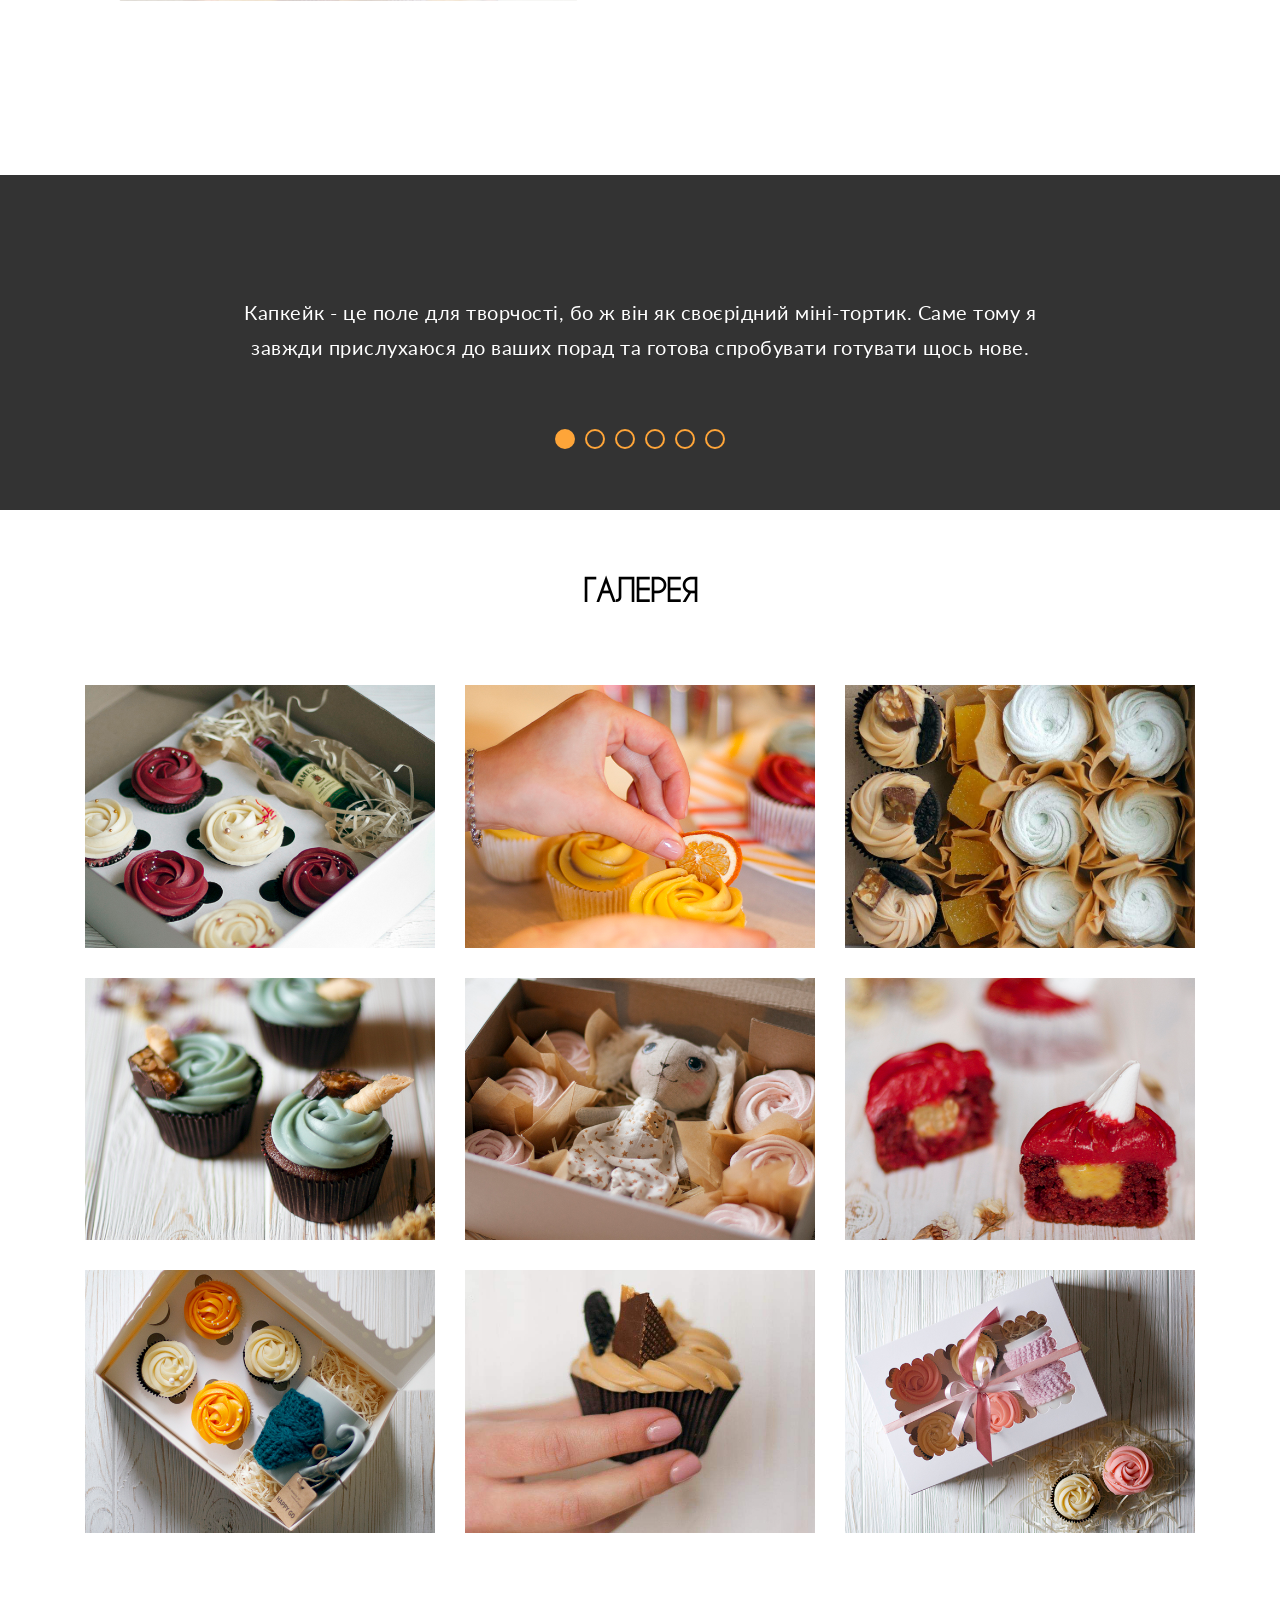
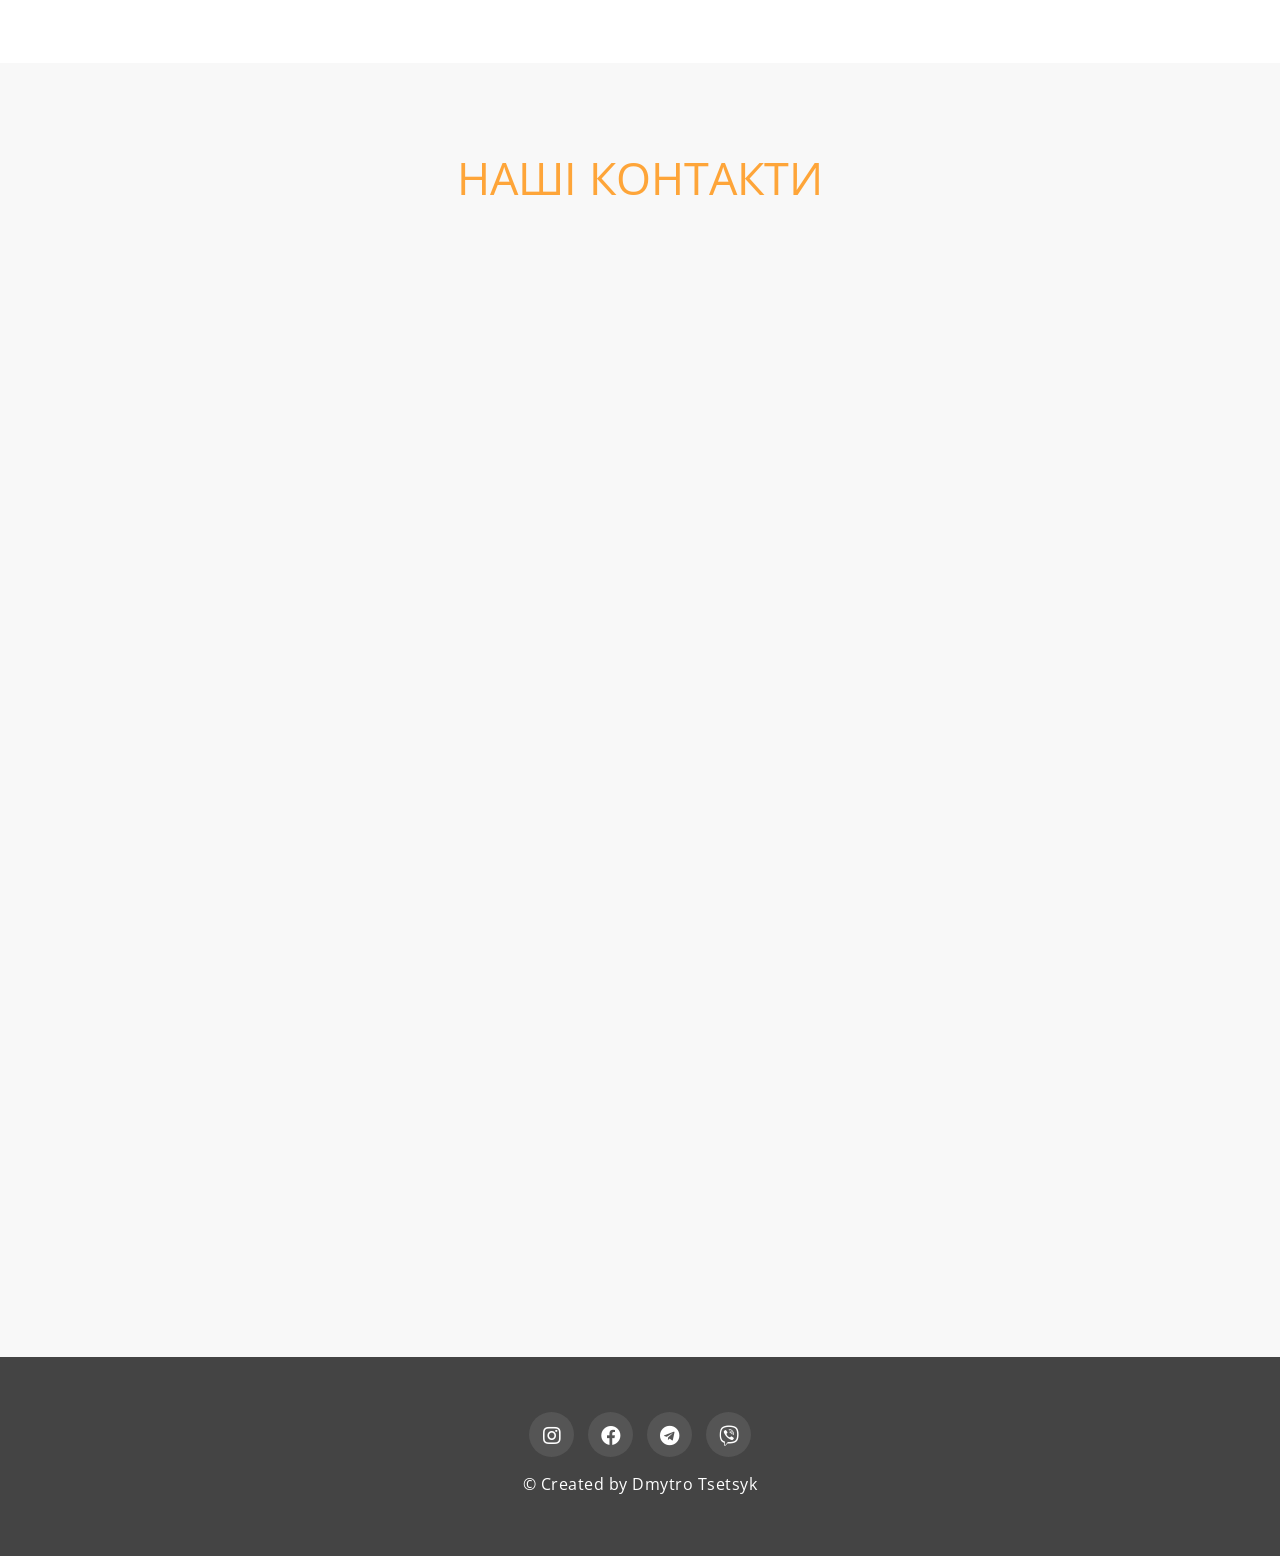
==== commit e153a48c: "Updated" ====
--- a/index.html
+++ b/index.html
@@ -217,6 +217,7 @@
                               <li>свіжі фрукти  </li>
                               <li>шоколад</li>
                               <li>трубочки, печивка</li>
+                              <br>
                           </ul>
                         </div>
 
--- a/style.css
+++ b/style.css
@@ -28,7 +28,7 @@
 
 body {
   background-color: #ffffff;
-  font-family: "Prata", serif;
+  font-family: 'Lato', sans-serif;
   color: #333333;
   font-size: 15px;
   overflow-x: hidden;
@@ -63,7 +63,7 @@
 h4, 
 h5, 
 h6 {
-  font-family: "Open Sans", sans-serif;
+  font-family: 'CaviarDreams', sans-serif;	
 }
 
 h2 {
@@ -365,6 +365,7 @@
   margin-bottom: 30px;
   margin-top: 10px;
   padding: 0 30px;
+  font-family: 'Lato', sans-serif;
 }
 
 .mu-top-slider .slick-prev::before {
@@ -505,13 +506,14 @@
   font-size: 45px;
   /*font-family: "Tangerine", cursive; */
   line-height: 30px;
-  font-family: "Open Sans", sans-serif;
+  font-family: 'CaviarDreams', sans-serif;		
 }
 
 .mu-title h2 {
   color: #000;
-  font-size: 35px;
+  font-size: 30px;
   margin-bottom: 5px;
+  padding-top: 10px;
 }
 
 
@@ -639,7 +641,7 @@
 }
 
 .mu-restaurant-menu li a {
-  font-family: "Open Sans", sans-serif;
+  font-family: 'CaviarDreams', sans-serif;	
   font-size: 18px;
   border-radius: 0;
   color: #fff;
@@ -1989,15 +1991,15 @@
 }
 
 .mu-top-slider .mu-top-slider-single .mu-top-slider-content .mu-slider-small-title.eng-title {
-  font-family: "Open Sans", sans-serif !important;
+  font-family: 'CaviarDreams', sans-serif;
 }
 
 .mu-counter-nav li .mu-single-counter p {
-  font-family: "Lato", sans-serif !important;
+  font-family: 'Lato', sans-serif;
 }
 
 .mu-testimonial-slider li .mu-testimonial-single .mu-testimonial-info p {
-  font-family: "Open Sans", sans-serif !important;
+  font-family: 'Lato', sans-serif;
 }
 
 .cupcake-img {
